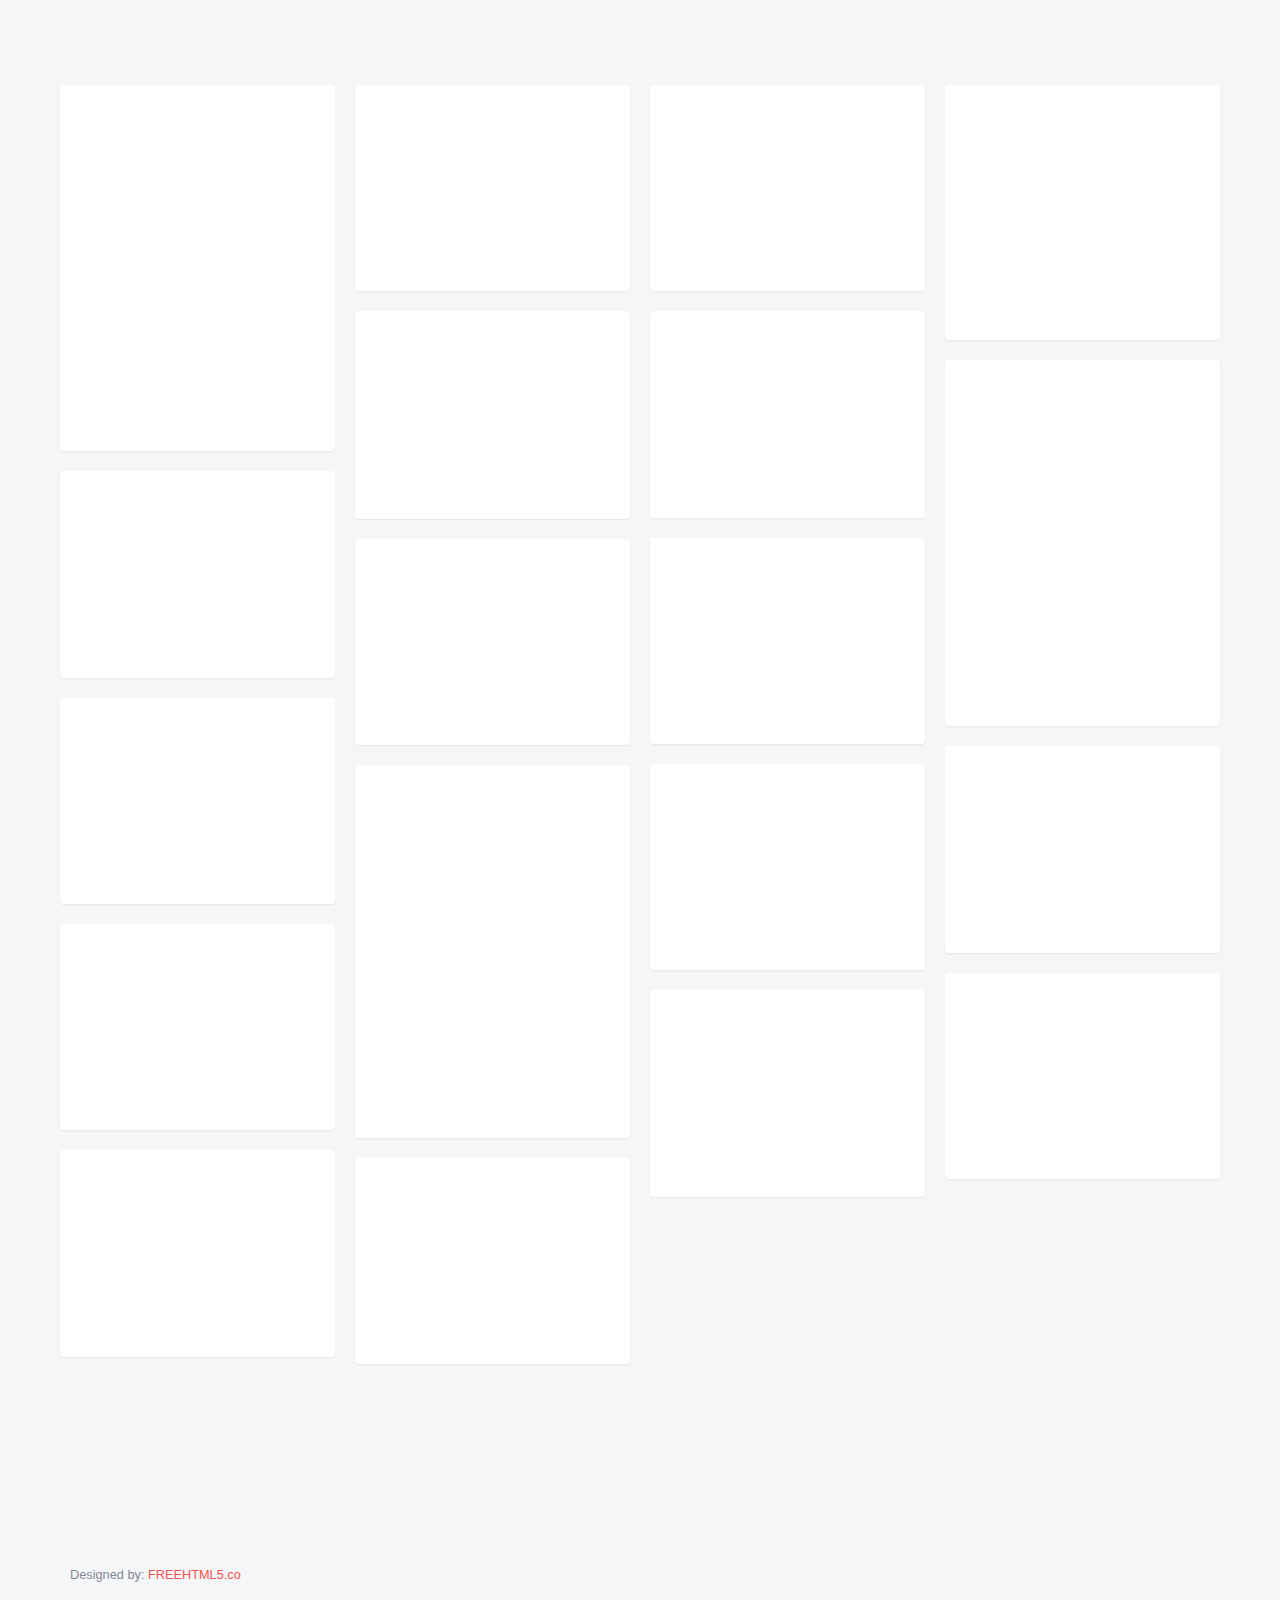
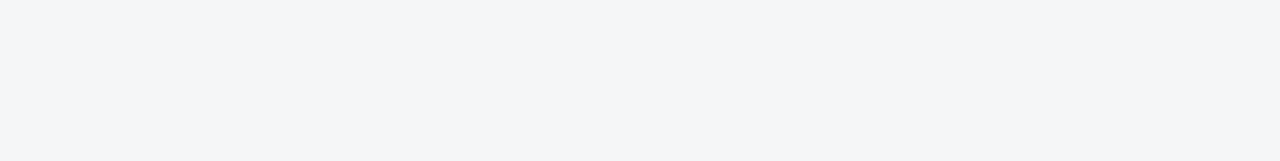
==== gallery/index.html @ dc28a652 "additional gallery" ====
<!doctype html>
<!--[if lt IE 7]>      <html class="no-js lt-ie9 lt-ie8 lt-ie7" lang="pl"> <![endif]-->
<!--[if IE 7]>         <html class="no-js lt-ie9 lt-ie8" lang="pl"> <![endif]-->
<!--[if IE 8]>         <html class="no-js lt-ie9" lang="pl"> <![endif]-->
<!--[if gt IE 8]><!--> <html class="no-js" lang="pl"> <!--<![endif]-->
<head>

    <meta charset="utf-8">
    <meta http-equiv="X-UA-Compatible" content="IE=edge,chrome=1">
    <title>Domki Dosbajka</title>
    <meta name="description" content="Szukasz spokojnego, pięknego miejsca na wypoczynek w Beskidzie Niskim? Zapraszamy do Małastowa. Oferyjemy wiele aktrakcji: sauna, basen, ruska bania. Niedaleko dwa wyciągi narciarskie i wiele wiecej... Sprawdz nas.">
    <meta name="keywords" content="domki, wynajem, beskid niski, dosbajka, pokoje do wynajęcia, basen, sauna, ruska bania, Małastów ">
    <meta name="viewport" content="width=device-width, initial-scale=1">



    <!-- Facebook and Twitter integration -->
    <meta property="og:title" content=""/>
    <meta property="og:image" content=""/>
    <meta property="og:url" content=""/>
    <meta property="og:site_name" content=""/>
    <meta property="og:description" content=""/>
    <meta name="twitter:title" content="" />
    <meta name="twitter:image" content="" />
    <meta name="twitter:url" content="" />
    <meta name="twitter:card" content="" />

    <!-- Place favicon.ico and apple-touch-icon.png in the root directory -->
    <link rel="shortcut icon" type="image/x-icon" href="images/ico.jpg" />


    <!-- Animate.css -->
    <link rel="stylesheet" href="css/animate.css">
    <!-- Icomoon Icon Fonts-->
    <link rel="stylesheet" href="css/icomoon.css">
    <!-- Magnific Popup -->
    <link rel="stylesheet" href="css/magnific-popup.css">
    <!-- Salvattore -->
    <link rel="stylesheet" href="css/salvattore.css">
    <!-- Theme Style -->
    <link rel="stylesheet" href="css/style.css">
    <!-- Modernizr JS -->
    <script src="js/modernizr-2.6.2.min.js"></script>
    <!-- FOR IE9 below -->
    <!--[if lt IE 9]>
    <script src="js/respond.min.js"></script>
    <![endif]-->

</head>
<body>

<div id="fh5co-offcanvass">


</div>

<!-- END .header -->


<div id="fh5co-main">
    <div class="container">

        <div class="row">

            <div id="fh5co-board" data-columns>

                <div class="item">
                    <div class="animate-box">
                        <a href="images/img_1.jpg" class="image-popup fh5co-board-img" ><img src="images/img_1.jpg" alt="Domki Dosbajka"></a>
                    </div>
                </div>


                <div class="item">
                    <div class="animate-box">
                        <a href="images/img_4.jpg" class="image-popup fh5co-board-img"><img src="images/img_4.jpg" alt="Domki Dosbajka"></a>
                    </div>
                </div>
                <div class="item">
                    <div class="animate-box">
                        <a href="images/img_5.jpg" class="image-popup fh5co-board-img"><img src="images/img_5.jpg" alt="Domki Dosbajka"></a>
                    </div>
                </div>
                <div class="item">
                    <div class="animate-box">
                        <a href="images/img_6.jpg" class="image-popup fh5co-board-img"><img src="images/img_6.jpg" alt="Domki Dosbajka"></a>
                    </div>
                </div>
                <div class="item">
                    <div class="animate-box">
                        <a href="images/img_7.jpg" class="image-popup fh5co-board-img"><img src="images/img_7.jpg" alt="Domki Dosbajka"></a>
                    </div>
                </div>
                <div class="item">
                    <div class="animate-box">
                        <a href="images/img_8.jpg" class="image-popup fh5co-board-img"><img src="images/img_8.jpg" alt="Domki Dosbajka"></a>
                    </div>
                </div>
                <div class="item">
                    <div class="animate-box">
                        <a href="images/img_9.jpg" class="image-popup fh5co-board-img"><img src="images/img_9.jpg" alt="Domki Dosbajka"></a>
                    </div>
                </div>
                <div class="item">
                    <div class="animate-box">
                        <a href="images/img_2.jpg" class="image-popup fh5co-board-img"><img src="images/img_2.jpg" alt="Domki Dosbajka"></a>
                    </div>
                </div>
                <div class="item">
                    <div class="animate-box">
                        <a href="images/img_10.jpg" class="image-popup fh5co-board-img"><img src="images/img_10.jpg" alt="Domki Dosbajka"></a>
                    </div>
                </div>
                <div class="item">
                    <div class="animate-box">
                        <a href="images/img_11.jpg" class="image-popup fh5co-board-img"><img src="images/img_11.jpg" alt="Domki Dosbajka"></a>
                    </div>
                </div>
                <div class="item">
                    <div class="animate-box">
                        <a href="images/img_12.jpg" class="image-popup fh5co-board-img"><img src="images/img_12.jpg" alt="Domki Dosbajka"></a>
                    </div>
                </div>
                <div class="item">
                    <div class="animate-box">
                        <a href="images/img_13.jpg" class="image-popup fh5co-board-img"><img src="images/img_13.jpg" alt="Domki Dosbajka"></a>
                    </div>
                </div>
                <div class="item">
                    <div class="animate-box">
                        <a href="images/img_14.jpg" class="image-popup fh5co-board-img"><img src="images/img_14.jpg" alt="Domki Dosbajka"></a>
                    </div>
                </div>
                <div class="item">
                    <div class="animate-box">
                        <a href="images/img_3.jpg" class="image-popup fh5co-board-img"><img src="images/img_3.jpg" alt="Domki Dosbajka"></a>
                    </div>
                </div>
                <div class="item">
                    <div class="animate-box">
                        <a href="images/img_15.jpg" class="image-popup fh5co-board-img"><img src="images/img_15.jpg" alt="Domki Dosbajka"></a>
                    </div>
                </div>
                <div class="item">
                    <div class="animate-box">
                        <a href="images/img_16.jpg" class="image-popup fh5co-board-img"><img src="images/img_16.jpg" alt="Domki Dosbajka"></a>
                    </div>
                </div>
                <div class="item">
                    <div class="animate-box">
                        <a href="images/img_18.jpg" class="image-popup fh5co-board-img"><img src="images/img_18.jpg" alt="Domki Dosbajka"></a>
                    </div>
                </div>
                <div class="item">
                    <div class="animate-box">
                        <a href="images/img_17.jpg" class="image-popup fh5co-board-img"><img src="images/img_17.jpg" alt="Domki Dosbajka"></a>
                    </div>
                </div>
                <div class="item">
                    <div class="animate-box">
                        <a href="images/img_19.jpg" class="image-popup fh5co-board-img"><img src="images/img_19.jpg" alt="Domki Dosbajka"></a>
                    </div>
                </div>
            </div>
        </div>
    </div>
</div>

<footer id="fh5co-footer">

    <div class="container">
        <div class="row row-padded">
            <div class="col-md-12 ">

                <p><small> <br>Designed by: <a href="http://freehtml5.co/" target="_blank">FREEHTML5.co</a> </small></p>
            </div>
        </div>
    </div>
</footer>


<!-- jQuery -->
<script src="js/jquery.min.js"></script>
<!-- jQuery Easing -->
<script src="js/jquery.easing.1.3.js"></script>
<!-- Bootstrap -->
<script src="js/bootstrap.min.js"></script>
<!-- Waypoints -->
<script src="js/jquery.waypoints.min.js"></script>
<!-- Magnific Popup -->
<script src="js/jquery.magnific-popup.min.js"></script>
<!-- Salvattore -->
<script src="js/salvattore.min.js"></script>
<!-- Main JS -->
<script src="js/main.js"></script>




</body>
</html>
---- gallery/css/icomoon.css ----
@font-face {
	font-family: 'icomoon';
	src:url('../fonts/icomoon/icomoon.eot?srf3rx');
	src:url('../fonts/icomoon/icomoon.eot?srf3rx#iefix') format('embedded-opentype'),
		url('../fonts/icomoon/icomoon.ttf?srf3rx') format('truetype'),
		url('../fonts/icomoon/icomoon.woff?srf3rx') format('woff'),
		url('../fonts/icomoon/icomoon.svg?srf3rx#icomoon') format('svg');
	font-weight: normal;
	font-style: normal;
}

[class^="icon-"], [class*=" icon-"] {
	font-family: 'icomoon';
	speak: none;
	font-style: normal;
	font-weight: normal;
	font-variant: normal;
	text-transform: none;
	line-height: 1;

	/* Better Font Rendering =========== */
	-webkit-font-smoothing: antialiased;
	-moz-osx-font-smoothing: grayscale;
}

.icon-add-to-list:before {
	content: "\e600";
}
.icon-classic-computer:before {
	content: "\e601";
}
.icon-controller-fast-backward:before {
	content: "\e602";
}
.icon-creative-commons-attribution:before {
	content: "\e603";
}
.icon-creative-commons-noderivs:before {
	content: "\e604";
}
.icon-creative-commons-noncommercial-eu:before {
	content: "\e605";
}
.icon-creative-commons-noncommercial-us:before {
	content: "\e606";
}
.icon-creative-commons-public-domain:before {
	content: "\e607";
}
.icon-creative-commons-remix:before {
	content: "\e608";
}
.icon-creative-commons-share:before {
	content: "\e609";
}
.icon-creative-commons-sharealike:before {
	content: "\e60a";
}
.icon-creative-commons:before {
	content: "\e60b";
}
.icon-document-landscape:before {
	content: "\e60c";
}
.icon-remove-user:before {
	content: "\e60d";
}
.icon-warning:before {
	content: "\e60e";
}
.icon-arrow-bold-down:before {
	content: "\e60f";
}
.icon-arrow-bold-left:before {
	content: "\e610";
}
.icon-arrow-bold-right:before {
	content: "\e611";
}
.icon-arrow-bold-up:before {
	content: "\e612";
}
.icon-arrow-down:before {
	content: "\e613";
}
.icon-arrow-left:before {
	content: "\e614";
}
.icon-arrow-long-down:before {
	content: "\e615";
}
.icon-arrow-long-left:before {
	content: "\e616";
}
.icon-arrow-long-right:before {
	content: "\e617";
}
.icon-arrow-long-up:before {
	content: "\e618";
}
.icon-arrow-right:before {
	content: "\e619";
}
.icon-arrow-up:before {
	content: "\e61a";
}
.icon-arrow-with-circle-down:before {
	content: "\e61b";
}
.icon-arrow-with-circle-left:before {
	content: "\e61c";
}
.icon-arrow-with-circle-right:before {
	content: "\e61d";
}
.icon-arrow-with-circle-up:before {
	content: "\e61e";
}
.icon-bookmark:before {
	content: "\e61f";
}
.icon-bookmarks:before {
	content: "\e620";
}
.icon-chevron-down:before {
	content: "\e621";
}
.icon-chevron-left:before {
	content: "\e622";
}
.icon-chevron-right:before {
	content: "\e623";
}
.icon-chevron-small-down:before {
	content: "\e624";
}
.icon-chevron-small-left:before {
	content: "\e625";
}
.icon-chevron-small-right:before {
	content: "\e626";
}
.icon-chevron-small-up:before {
	content: "\e627";
}
.icon-chevron-thin-down:before {
	content: "\e628";
}
.icon-chevron-thin-left:before {
	content: "\e629";
}
.icon-chevron-thin-right:before {
	content: "\e62a";
}
.icon-chevron-thin-up:before {
	content: "\e62b";
}
.icon-chevron-up:before {
	content: "\e62c";
}
.icon-chevron-with-circle-down:before {
	content: "\e62d";
}
.icon-chevron-with-circle-left:before {
	content: "\e62e";
}
.icon-chevron-with-circle-right:before {
	content: "\e62f";
}
.icon-chevron-with-circle-up:before {
	content: "\e630";
}
.icon-cloud:before {
	content: "\e631";
}
.icon-controller-fast-forward:before {
	content: "\e632";
}
.icon-controller-jump-to-start:before {
	content: "\e633";
}
.icon-controller-next:before {
	content: "\e634";
}
.icon-controller-paus:before {
	content: "\e635";
}
.icon-controller-play:before {
	content: "\e636";
}
.icon-controller-record:before {
	content: "\e637";
}
.icon-controller-stop:before {
	content: "\e638";
}
.icon-controller-volume:before {
	content: "\e639";
}
.icon-dot-single:before {
	content: "\e63a";
}
.icon-dots-three-horizontal:before {
	content: "\e63b";
}
.icon-dots-three-vertical:before {
	content: "\e63c";
}
.icon-dots-two-horizontal:before {
	content: "\e63d";
}
.icon-dots-two-vertical:before {
	content: "\e63e";
}
.icon-download:before {
	content: "\e63f";
}
.icon-emoji-flirt:before {
	content: "\e640";
}
.icon-flow-branch:before {
	content: "\e641";
}
.icon-flow-cascade:before {
	content: "\e642";
}
.icon-flow-line:before {
	content: "\e643";
}
.icon-flow-parallel:before {
	content: "\e644";
}
.icon-flow-tree:before {
	content: "\e645";
}
.icon-install:before {
	content: "\e646";
}
.icon-layers:before {
	content: "\e647";
}
.icon-open-book:before {
	content: "\e648";
}
.icon-resize-100:before {
	content: "\e649";
}
.icon-resize-full-screen:before {
	content: "\e64a";
}
.icon-save:before {
	content: "\e64b";
}
.icon-select-arrows:before {
	content: "\e64c";
}
.icon-sound-mute:before {
	content: "\e64d";
}
.icon-sound:before {
	content: "\e64e";
}
.icon-trash:before {
	content: "\e64f";
}
.icon-triangle-down:before {
	content: "\e650";
}
.icon-triangle-left:before {
	content: "\e651";
}
.icon-triangle-right:before {
	content: "\e652";
}
.icon-triangle-up:before {
	content: "\e653";
}
.icon-uninstall:before {
	content: "\e654";
}
.icon-upload-to-cloud:before {
	content: "\e655";
}
.icon-upload:before {
	content: "\e656";
}
.icon-add-user:before {
	content: "\e657";
}
.icon-address:before {
	content: "\e658";
}
.icon-adjust:before {
	content: "\e659";
}
.icon-air:before {
	content: "\e65a";
}
.icon-aircraft-landing:before {
	content: "\e65b";
}
.icon-aircraft-take-off:before {
	content: "\e65c";
}
.icon-aircraft:before {
	content: "\e65d";
}
.icon-align-bottom:before {
	content: "\e65e";
}
.icon-align-horizontal-middle:before {
	content: "\e65f";
}
.icon-align-left:before {
	content: "\e660";
}
.icon-align-right:before {
	content: "\e661";
}
.icon-align-top:before {
	content: "\e662";
}
.icon-align-vertical-middle:before {
	content: "\e663";
}
.icon-archive:before {
	content: "\e664";
}
.icon-area-graph:before {
	content: "\e665";
}
.icon-attachment:before {
	content: "\e666";
}
.icon-awareness-ribbon:before {
	content: "\e667";
}
.icon-back-in-time:before {
	content: "\e668";
}
.icon-back:before {
	content: "\e669";
}
.icon-bar-graph:before {
	content: "\e66a";
}
.icon-battery:before {
	content: "\e66b";
}
.icon-beamed-note:before {
	content: "\e66c";
}
.icon-bell:before {
	content: "\e66d";
}
.icon-blackboard:before {
	content: "\e66e";
}
.icon-block:before {
	content: "\e66f";
}
.icon-book:before {
	content: "\e670";
}
.icon-bowl:before {
	content: "\e671";
}
.icon-box:before {
	content: "\e672";
}
.icon-briefcase:before {
	content: "\e673";
}
.icon-browser:before {
	content: "\e674";
}
.icon-brush:before {
	content: "\e675";
}
.icon-bucket:before {
	content: "\e676";
}
.icon-cake:before {
	content: "\e677";
}
.icon-calculator:before {
	content: "\e678";
}
.icon-calendar:before {
	content: "\e679";
}
.icon-camera:before {
	content: "\e67a";
}
.icon-ccw:before {
	content: "\e67b";
}
.icon-chat:before {
	content: "\e67c";
}
.icon-check:before {
	content: "\e67d";
}
.icon-circle-with-cross:before {
	content: "\e67e";
}
.icon-circle-with-minus:before {
	content: "\e67f";
}
.icon-circle-with-plus:before {
	content: "\e680";
}
.icon-circle:before {
	content: "\e681";
}
.icon-circular-graph:before {
	content: "\e682";
}
.icon-clapperboard:before {
	content: "\e683";
}
.icon-clipboard:before {
	content: "\e684";
}
.icon-clock:before {
	content: "\e685";
}
.icon-code:before {
	content: "\e686";
}
.icon-cog:before {
	content: "\e687";
}
.icon-colours:before {
	content: "\e688";
}
.icon-compass:before {
	content: "\e689";
}
.icon-copy:before {
	content: "\e68a";
}
.icon-credit-card:before {
	content: "\e68b";
}
.icon-credit:before {
	content: "\e68c";
}
.icon-cross:before {
	content: "\e68d";
}
.icon-cup:before {
	content: "\e68e";
}
.icon-cw:before {
	content: "\e68f";
}
.icon-cycle:before {
	content: "\e690";
}
.icon-database:before {
	content: "\e691";
}
.icon-dial-pad:before {
	content: "\e692";
}
.icon-direction:before {
	content: "\e693";
}
.icon-document:before {
	content: "\e694";
}
.icon-documents:before {
	content: "\e695";
}
.icon-drink:before {
	content: "\e696";
}
.icon-drive:before {
	content: "\e697";
}
.icon-drop:before {
	content: "\e698";
}
.icon-edit:before {
	content: "\e699";
}
.icon-email:before {
	content: "\e69a";
}
.icon-emoji-happy:before {
	content: "\e69b";
}
.icon-emoji-neutral:before {
	content: "\e69c";
}
.icon-emoji-sad:before {
	content: "\e69d";
}
.icon-erase:before {
	content: "\e69e";
}
.icon-eraser:before {
	content: "\e69f";
}
.icon-export:before {
	content: "\e6a0";
}
.icon-eye:before {
	content: "\e6a1";
}
.icon-feather:before {
	content: "\e6a2";
}
.icon-flag:before {
	content: "\e6a3";
}
.icon-flash:before {
	content: "\e6a4";
}
.icon-flashlight:before {
	content: "\e6a5";
}
.icon-flat-brush:before {
	content: "\e6a6";
}
.icon-folder-images:before {
	content: "\e6a7";
}
.icon-folder-music:before {
	content: "\e6a8";
}
.icon-folder-video:before {
	content: "\e6a9";
}
.icon-folder:before {
	content: "\e6aa";
}
.icon-forward:before {
	content: "\e6ab";
}
.icon-funnel:before {
	content: "\e6ac";
}
.icon-game-controller:before {
	content: "\e6ad";
}
.icon-gauge:before {
	content: "\e6ae";
}
.icon-globe:before {
	content: "\e6af";
}
.icon-graduation-cap:before {
	content: "\e6b0";
}
.icon-grid:before {
	content: "\e6b1";
}
.icon-hair-cross:before {
	content: "\e6b2";
}
.icon-hand:before {
	content: "\e6b3";
}
.icon-heart-outlined:before {
	content: "\e6b4";
}
.icon-heart:before {
	content: "\e6b5";
}
.icon-help-with-circle:before {
	content: "\e6b6";
}
.icon-help:before {
	content: "\e6b7";
}
.icon-home:before {
	content: "\e6b8";
}
.icon-hour-glass:before {
	content: "\e6b9";
}
.icon-image-inverted:before {
	content: "\e6ba";
}
.icon-image:before {
	content: "\e6bb";
}
.icon-images:before {
	content: "\e6bc";
}
.icon-inbox:before {
	content: "\e6bd";
}
.icon-infinity:before {
	content: "\e6be";
}
.icon-info-with-circle:before {
	content: "\e6bf";
}
.icon-info:before {
	content: "\e6c0";
}
.icon-key:before {
	content: "\e6c1";
}
.icon-keyboard:before {
	content: "\e6c2";
}
.icon-lab-flask:before {
	content: "\e6c3";
}
.icon-landline:before {
	content: "\e6c4";
}
.icon-language:before {
	content: "\e6c5";
}
.icon-laptop:before {
	content: "\e6c6";
}
.icon-leaf:before {
	content: "\e6c7";
}
.icon-level-down:before {
	content: "\e6c8";
}
.icon-level-up:before {
	content: "\e6c9";
}
.icon-lifebuoy:before {
	content: "\e6ca";
}
.icon-light-bulb:before {
	content: "\e6cb";
}
.icon-light-down:before {
	content: "\e6cc";
}
.icon-light-up:before {
	content: "\e6cd";
}
.icon-line-graph:before {
	content: "\e6ce";
}
.icon-link:before {
	content: "\e6cf";
}
.icon-list:before {
	content: "\e6d0";
}
.icon-location-pin:before {
	content: "\e6d1";
}
.icon-location:before {
	content: "\e6d2";
}
.icon-lock-open:before {
	content: "\e6d3";
}
.icon-lock:before {
	content: "\e6d4";
}
.icon-log-out:before {
	content: "\e6d5";
}
.icon-login:before {
	content: "\e6d6";
}
.icon-loop:before {
	content: "\e6d7";
}
.icon-magnet:before {
	content: "\e6d8";
}
.icon-magnifying-glass:before {
	content: "\e6d9";
}
.icon-mail:before {
	content: "\e6da";
}
.icon-man:before {
	content: "\e6db";
}
.icon-map:before {
	content: "\e6dc";
}
.icon-mask:before {
	content: "\e6dd";
}
.icon-medal:before {
	content: "\e6de";
}
.icon-megaphone:before {
	content: "\e6df";
}
.icon-menu:before {
	content: "\e6e0";
}
.icon-message:before {
	content: "\e6e1";
}
.icon-mic:before {
	content: "\e6e2";
}
.icon-minus:before {
	content: "\e6e3";
}
.icon-mobile:before {
	content: "\e6e4";
}
.icon-modern-mic:before {
	content: "\e6e5";
}
.icon-moon:before {
	content: "\e6e6";
}
.icon-mouse:before {
	content: "\e6e7";
}
.icon-music:before {
	content: "\e6e8";
}
.icon-network:before {
	content: "\e6e9";
}
.icon-new-message:before {
	content: "\e6ea";
}
.icon-new:before {
	content: "\e6eb";
}
.icon-news:before {
	content: "\e6ec";
}
.icon-note:before {
	content: "\e6ed";
}
.icon-notification:before {
	content: "\e6ee";
}
.icon-old-mobile:before {
	content: "\e6ef";
}
.icon-old-phone:before {
	content: "\e6f0";
}
.icon-palette:before {
	content: "\e6f1";
}
.icon-paper-plane:before {
	content: "\e6f2";
}
.icon-pencil:before {
	content: "\e6f3";
}
.icon-phone:before {
	content: "\e6f4";
}
.icon-pie-chart:before {
	content: "\e6f5";
}
.icon-pin:before {
	content: "\e6f6";
}
.icon-plus:before {
	content: "\e6f7";
}
.icon-popup:before {
	content: "\e6f8";
}
.icon-power-plug:before {
	content: "\e6f9";
}
.icon-price-ribbon:before {
	content: "\e6fa";
}
.icon-price-tag:before {
	content: "\e6fb";
}
.icon-print:before {
	content: "\e6fc";
}
.icon-progress-empty:before {
	content: "\e6fd";
}
.icon-progress-full:before {
	content: "\e6fe";
}
.icon-progress-one:before {
	content: "\e6ff";
}
.icon-progress-two:before {
	content: "\e700";
}
.icon-publish:before {
	content: "\e701";
}
.icon-quote:before {
	content: "\e702";
}
.icon-radio:before {
	content: "\e703";
}
.icon-reply-all:before {
	content: "\e704";
}
.icon-reply:before {
	content: "\e705";
}
.icon-retweet:before {
	content: "\e706";
}
.icon-rocket:before {
	content: "\e707";
}
.icon-round-brush:before {
	content: "\e708";
}
.icon-rss:before {
	content: "\e709";
}
.icon-ruler:before {
	content: "\e70a";
}
.icon-scissors:before {
	content: "\e70b";
}
.icon-share-alternitive:before {
	content: "\e70c";
}
.icon-share:before {
	content: "\e70d";
}
.icon-shareable:before {
	content: "\e70e";
}
.icon-shield:before {
	content: "\e70f";
}
.icon-shop:before {
	content: "\e710";
}
.icon-shopping-bag:before {
	content: "\e711";
}
.icon-shopping-basket:before {
	content: "\e712";
}
.icon-shopping-cart:before {
	content: "\e713";
}
.icon-shuffle:before {
	content: "\e714";
}
.icon-signal:before {
	content: "\e715";
}
.icon-sound-mix:before {
	content: "\e716";
}
.icon-sports-club:before {
	content: "\e717";
}
.icon-spreadsheet:before {
	content: "\e718";
}
.icon-squared-cross:before {
	content: "\e719";
}
.icon-squared-minus:before {
	content: "\e71a";
}
.icon-squared-plus:before {
	content: "\e71b";
}
.icon-star-outlined:before {
	content: "\e71c";
}
.icon-star:before {
	content: "\e71d";
}
.icon-stopwatch:before {
	content: "\e71e";
}
.icon-suitcase:before {
	content: "\e71f";
}
.icon-swap:before {
	content: "\e720";
}
.icon-sweden:before {
	content: "\e721";
}
.icon-switch:before {
	content: "\e722";
}
.icon-tablet:before {
	content: "\e723";
}
.icon-tag:before {
	content: "\e724";
}
.icon-text-document-inverted:before {
	content: "\e725";
}
.icon-text-document:before {
	content: "\e726";
}
.icon-text:before {
	content: "\e727";
}
.icon-thermometer:before {
	content: "\e728";
}
.icon-thumbs-down:before {
	content: "\e729";
}
.icon-thumbs-up:before {
	content: "\e72a";
}
.icon-thunder-cloud:before {
	content: "\e72b";
}
.icon-ticket:before {
	content: "\e72c";
}
.icon-time-slot:before {
	content: "\e72d";
}
.icon-tools:before {
	content: "\e72e";
}
.icon-traffic-cone:before {
	content: "\e72f";
}
.icon-tree:before {
	content: "\e730";
}
.icon-trophy:before {
	content: "\e731";
}
.icon-tv:before {
	content: "\e732";
}
.icon-typing:before {
	content: "\e733";
}
.icon-unread:before {
	content: "\e734";
}
.icon-untag:before {
	content: "\e735";
}
.icon-user:before {
	content: "\e736";
}
.icon-users:before {
	content: "\e737";
}
.icon-v-card:before {
	content: "\e738";
}
.icon-video:before {
	content: "\e739";
}
.icon-vinyl:before {
	content: "\e73a";
}
.icon-voicemail:before {
	content: "\e73b";
}
.icon-wallet:before {
	content: "\e73c";
}
.icon-water:before {
	content: "\e73d";
}
.icon-px-with-circle:before {
	content: "\e73e";
}
.icon-px:before {
	content: "\e73f";
}
.icon-basecamp:before {
	content: "\e740";
}
.icon-behance:before {
	content: "\e741";
}
.icon-creative-cloud:before {
	content: "\e742";
}
.icon-dropbox:before {
	content: "\e743";
}
.icon-evernote:before {
	content: "\e744";
}
.icon-flattr:before {
	content: "\e745";
}
.icon-foursquare:before {
	content: "\e746";
}
.icon-google-drive:before {
	content: "\e747";
}
.icon-google-hangouts:before {
	content: "\e748";
}
.icon-grooveshark:before {
	content: "\e749";
}
.icon-icloud:before {
	content: "\e74a";
}
.icon-mixi:before {
	content: "\e74b";
}
.icon-onedrive:before {
	content: "\e74c";
}
.icon-paypal:before {
	content: "\e74d";
}
.icon-picasa:before {
	content: "\e74e";
}
.icon-qq:before {
	content: "\e74f";
}
.icon-rdio-with-circle:before {
	content: "\e750";
}
.icon-renren:before {
	content: "\e751";
}
.icon-scribd:before {
	content: "\e752";
}
.icon-sina-weibo:before {
	content: "\e753";
}
.icon-skype-with-circle:before {
	content: "\e754";
}
.icon-skype:before {
	content: "\e755";
}
.icon-slideshare:before {
	content: "\e756";
}
.icon-smashing:before {
	content: "\e757";
}
.icon-soundcloud:before {
	content: "\e758";
}
.icon-spotify-with-circle:before {
	content: "\e759";
}
.icon-spotify:before {
	content: "\e75a";
}
.icon-swarm:before {
	content: "\e75b";
}
.icon-vine-with-circle:before {
	content: "\e75c";
}
.icon-vine:before {
	content: "\e75d";
}
.icon-vk-alternitive:before {
	content: "\e75e";
}
.icon-vk-with-circle:before {
	content: "\e75f";
}
.icon-vk:before {
	content: "\e760";
}
.icon-xing-with-circle:before {
	content: "\e761";
}
.icon-xing:before {
	content: "\e762";
}
.icon-yelp:before {
	content: "\e763";
}
.icon-dribbble-with-circle:before {
	content: "\e764";
}
.icon-dribbble:before {
	content: "\e765";
}
.icon-facebook-with-circle:before {
	content: "\e766";
}
.icon-facebook:before {
	content: "\e767";
}
.icon-flickr-with-circle:before {
	content: "\e768";
}
.icon-flickr:before {
	content: "\e769";
}
.icon-github-with-circle:before {
	content: "\e76a";
}
.icon-github:before {
	content: "\e76b";
}
.icon-google-with-circle:before {
	content: "\e76c";
}
.icon-google:before {
	content: "\e76d";
}
.icon-instagram-with-circle:before {
	content: "\e76e";
}
.icon-instagram:before {
	content: "\e76f";
}
.icon-lastfm-with-circle:before {
	content: "\e770";
}
.icon-lastfm:before {
	content: "\e771";
}
.icon-linkedin-with-circle:before {
	content: "\e772";
}
.icon-linkedin:before {
	content: "\e773";
}
.icon-pinterest-with-circle:before {
	content: "\e774";
}
.icon-pinterest:before {
	content: "\e775";
}
.icon-rdio:before {
	content: "\e776";
}
.icon-stumbleupon-with-circle:before {
	content: "\e777";
}
.icon-stumbleupon:before {
	content: "\e778";
}
.icon-tumblr-with-circle:before {
	content: "\e779";
}
.icon-tumblr:before {
	content: "\e77a";
}
.icon-twitter-with-circle:before {
	content: "\e77b";
}
.icon-twitter:before {
	content: "\e77c";
}
.icon-vimeo-with-circle:before {
	content: "\e77d";
}
.icon-vimeo:before {
	content: "\e77e";
}
.icon-youtube-with-circle:before {
	content: "\e77f";
}
.icon-youtube:before {
	content: "\e780";
}
.icon-eye2:before {
	content: "\e000";
}
.icon-paper-clip:before {
	content: "\e001";
}
.icon-mail2:before {
	content: "\e002";
}
.icon-toggle:before {
	content: "\e003";
}
.icon-layout:before {
	content: "\e004";
}
.icon-link2:before {
	content: "\e005";
}
.icon-bell2:before {
	content: "\e006";
}
.icon-lock2:before {
	content: "\e007";
}
.icon-unlock:before {
	content: "\e008";
}
.icon-ribbon:before {
	content: "\e009";
}
.icon-image2:before {
	content: "\e010";
}
.icon-signal2:before {
	content: "\e011";
}
.icon-target:before {
	content: "\e012";
}
.icon-clipboard2:before {
	content: "\e013";
}
.icon-clock2:before {
	content: "\e014";
}
.icon-watch:before {
	content: "\e015";
}
.icon-air-play:before {
	content: "\e016";
}
.icon-camera2:before {
	content: "\e017";
}
.icon-video2:before {
	content: "\e018";
}
.icon-disc:before {
	content: "\e019";
}
.icon-printer:before {
	content: "\e020";
}
.icon-monitor:before {
	content: "\e021";
}
.icon-server:before {
	content: "\e022";
}
.icon-cog2:before {
	content: "\e023";
}
.icon-heart2:before {
	content: "\e024";
}
.icon-paragraph:before {
	content: "\e025";
}
.icon-align-justify:before {
	content: "\e026";
}
.icon-align-left2:before {
	content: "\e027";
}
.icon-align-center:before {
	content: "\e028";
}
.icon-align-right2:before {
	content: "\e029";
}
.icon-book2:before {
	content: "\e030";
}
.icon-layers2:before {
	content: "\e031";
}
.icon-stack:before {
	content: "\e032";
}
.icon-stack-2:before {
	content: "\e033";
}
.icon-paper:before {
	content: "\e034";
}
.icon-paper-stack:before {
	content: "\e035";
}
.icon-search:before {
	content: "\e036";
}
.icon-zoom-in:before {
	content: "\e037";
}
.icon-zoom-out:before {
	content: "\e038";
}
.icon-reply2:before {
	content: "\e039";
}
.icon-circle-plus:before {
	content: "\e040";
}
.icon-circle-minus:before {
	content: "\e041";
}
.icon-circle-check:before {
	content: "\e042";
}
.icon-circle-cross:before {
	content: "\e043";
}
.icon-square-plus:before {
	content: "\e044";
}
.icon-square-minus:before {
	content: "\e045";
}
.icon-square-check:before {
	content: "\e046";
}
.icon-square-cross:before {
	content: "\e047";
}
.icon-microphone:before {
	content: "\e048";
}
.icon-record:before {
	content: "\e049";
}
.icon-skip-back:before {
	content: "\e050";
}
.icon-rewind:before {
	content: "\e051";
}
.icon-play:before {
	content: "\e052";
}
.icon-pause:before {
	content: "\e053";
}
.icon-stop:before {
	content: "\e054";
}
.icon-fast-forward:before {
	content: "\e055";
}
.icon-skip-forward:before {
	content: "\e056";
}
.icon-shuffle2:before {
	content: "\e057";
}
.icon-repeat:before {
	content: "\e058";
}
.icon-folder2:before {
	content: "\e059";
}
.icon-umbrella:before {
	content: "\e060";
}
.icon-moon2:before {
	content: "\e061";
}
.icon-thermometer2:before {
	content: "\e062";
}
.icon-drop2:before {
	content: "\e063";
}
.icon-sun:before {
	content: "\e064";
}
.icon-cloud2:before {
	content: "\e065";
}
.icon-cloud-upload:before {
	content: "\e066";
}
.icon-cloud-download:before {
	content: "\e067";
}
.icon-upload2:before {
	content: "\e068";
}
.icon-download2:before {
	content: "\e069";
}
.icon-location2:before {
	content: "\e070";
}
.icon-location-2:before {
	content: "\e071";
}
.icon-map2:before {
	content: "\e072";
}
.icon-battery2:before {
	content: "\e073";
}
.icon-head:before {
	content: "\e074";
}
.icon-briefcase2:before {
	content: "\e075";
}
.icon-speech-bubble:before {
	content: "\e076";
}
.icon-anchor:before {
	content: "\e077";
}
.icon-globe2:before {
	content: "\e078";
}
.icon-box2:before {
	content: "\e079";
}
.icon-reload:before {
	content: "\e080";
}
.icon-share2:before {
	content: "\e081";
}
.icon-marquee:before {
	content: "\e082";
}
.icon-marquee-plus:before {
	content: "\e083";
}
.icon-marquee-minus:before {
	content: "\e084";
}
.icon-tag2:before {
	content: "\e085";
}
.icon-power:before {
	content: "\e086";
}
.icon-command:before {
	content: "\e087";
}
.icon-alt:before {
	content: "\e088";
}
.icon-esc:before {
	content: "\e089";
}
.icon-bar-graph2:before {
	content: "\e090";
}
.icon-bar-graph-2:before {
	content: "\e091";
}
.icon-pie-graph:before {
	content: "\e092";
}
.icon-star2:before {
	content: "\e093";
}
.icon-arrow-left2:before {
	content: "\e094";
}
.icon-arrow-right2:before {
	content: "\e095";
}
.icon-arrow-up2:before {
	content: "\e096";
}
.icon-arrow-down2:before {
	content: "\e097";
}
.icon-volume:before {
	content: "\e098";
}
.icon-mute:before {
	content: "\e099";
}
.icon-content-right:before {
	content: "\e100";
}
.icon-content-left:before {
	content: "\e101";
}
.icon-grid2:before {
	content: "\e102";
}
.icon-grid-2:before {
	content: "\e103";
}
.icon-columns:before {
	content: "\e104";
}
.icon-loader:before {
	content: "\e105";
}
.icon-bag:before {
	content: "\e106";
}
.icon-ban:before {
	content: "\e107";
}
.icon-flag2:before {
	content: "\e108";
}
.icon-trash2:before {
	content: "\e109";
}
.icon-expand:before {
	content: "\e110";
}
.icon-contract:before {
	content: "\e111";
}
.icon-maximize:before {
	content: "\e112";
}
.icon-minimize:before {
	content: "\e113";
}
.icon-plus2:before {
	content: "\e114";
}
.icon-minus2:before {
	content: "\e115";
}
.icon-check2:before {
	content: "\e116";
}
.icon-cross2:before {
	content: "\e117";
}
.icon-move:before {
	content: "\e118";
}
.icon-delete:before {
	content: "\e119";
}
.icon-menu2:before {
	content: "\e120";
}
.icon-archive2:before {
	content: "\e121";
}
.icon-inbox2:before {
	content: "\e122";
}
.icon-outbox:before {
	content: "\e123";
}
.icon-file:before {
	content: "\e124";
}
.icon-file-add:before {
	content: "\e125";
}
.icon-file-subtract:before {
	content: "\e126";
}
.icon-help2:before {
	content: "\e127";
}
.icon-open:before {
	content: "\e128";
}
.icon-ellipsis:before {
	content: "\e129";
}
---- gallery/css/salvattore.css ----
/*
   Spezific styling for salvattore
   Feel free to edit it as you like
   More info at http://salvattore.com
 */

/* Base styles */
.column {
    float: left;
}
@media screen and (max-width: 480px) {
    .column {
        float: none;
        position: relative;
        clear: both;
    }
}
.size-1of4 {
    width: 25%;
}
.size-1of3 {
    width: 33.333%;
}
.size-1of2 {
    width: 50%;
}


#fh5co-board[data-columns]::before {
    content: '4 .column.size-1of4';
}

/* Configurate salvattore with media queries */
@media screen and (max-width: 450px) {
    #fh5co-board[data-columns]::before {
        content: '1 .column';
    }
}

@media screen and (min-width: 451px) and (max-width: 700px) {
    #fh5co-board[data-columns]::before {
        content: '2 .column.size-1of2';
    }
}

@media screen and (min-width: 701px) and (max-width: 850px) {
    #fh5co-board[data-columns]::before {
        content: '3 .column.size-1of3';
    }
}

@media screen and (min-width: 851px) {
    #fh5co-board[data-columns]::before {
        content: '4 .column.size-1of4';
    }
}
---- gallery/css/style.css ----
@charset "UTF-8";
@font-face {
  font-family: 'icomoon';
  src: url("../fonts/icomoon/icomoon.eot?srf3rx");
  src: url("../fonts/icomoon/icomoon.eot?srf3rx#iefix") format("embedded-opentype"), url("../fonts/icomoon/icomoon.ttf?srf3rx") format("truetype"), url("../fonts/icomoon/icomoon.woff?srf3rx") format("woff"), url("../fonts/icomoon/icomoon.svg?srf3rx#icomoon") format("svg");
  font-weight: normal;
  font-style: normal;
}
/*!
 * Bootstrap v3.3.5 (http://getbootstrap.com)
 * Copyright 2011-2015 Twitter, Inc.
 * Licensed under MIT (https://github.com/twbs/bootstrap/blob/master/LICENSE)
 */
/*! normalize.css v3.0.3 | MIT License | github.com/necolas/normalize.css */
html {
  font-family: sans-serif;
  -ms-text-size-adjust: 100%;
  -webkit-text-size-adjust: 100%;
}

body {
  margin: 0;
}

article,
aside,
details,
figcaption,
figure,
footer,
header,
hgroup,
main,
menu,
nav,
section,
summary {
  display: block;
}

audio,
canvas,
progress,
video {
  display: inline-block;
  vertical-align: baseline;
}

audio:not([controls]) {
  display: none;
  height: 0;
}

[hidden],
template {
  display: none;
}

a {
  background-color: transparent;
}

a:active,
a:hover {
  outline: 0;
}

abbr[title] {
  border-bottom: 1px dotted;
}

b,
strong {
  font-weight: bold;
}

dfn {
  font-style: italic;
}

h1 {
  font-size: 2em;
  margin: 0.67em 0;
}

mark {
  background: #ff0;
  color: #000;
}

small {
  font-size: 80%;
}

sub,
sup {
  font-size: 75%;
  line-height: 0;
  position: relative;
  vertical-align: baseline;
}

sup {
  top: -0.5em;
}

sub {
  bottom: -0.25em;
}

img {
  border: 0;
}

svg:not(:root) {
  overflow: hidden;
}

figure {
  margin: 1em 40px;
}

hr {
  box-sizing: content-box;
  height: 0;
}

pre {
  overflow: auto;
}

code,
kbd,
pre,
samp {
  font-family: monospace, monospace;
  font-size: 1em;
}

button,
input,
optgroup,
select,
textarea {
  color: inherit;
  font: inherit;
  margin: 0;
}

button {
  overflow: visible;
}

button,
select {
  text-transform: none;
}

button,
html input[type="button"],
input[type="reset"],
input[type="submit"] {
  -webkit-appearance: button;
  cursor: pointer;
}

button[disabled],
html input[disabled] {
  cursor: default;
}

button::-moz-focus-inner,
input::-moz-focus-inner {
  border: 0;
  padding: 0;
}

input {
  line-height: normal;
}

input[type="checkbox"],
input[type="radio"] {
  box-sizing: border-box;
  padding: 0;
}

input[type="number"]::-webkit-inner-spin-button,
input[type="number"]::-webkit-outer-spin-button {
  height: auto;
}

input[type="search"] {
  -webkit-appearance: textfield;
  box-sizing: content-box;
}

input[type="search"]::-webkit-search-cancel-button,
input[type="search"]::-webkit-search-decoration {
  -webkit-appearance: none;
}

fieldset {
  border: 1px solid #c0c0c0;
  margin: 0 2px;
  padding: 0.35em 0.625em 0.75em;
}

legend {
  border: 0;
  padding: 0;
}

textarea {
  overflow: auto;
}

optgroup {
  font-weight: bold;
}

table {
  border-collapse: collapse;
  border-spacing: 0;
}

td,
th {
  padding: 0;
}

/*! Source: https://github.com/h5bp/html5-boilerplate/blob/master/src/css/main.css */
@media print {
  *,
  *:before,
  *:after {
    background: transparent !important;
    color: #000 !important;
    box-shadow: none !important;
    text-shadow: none !important;
  }

  a,
  a:visited {
    text-decoration: underline;
  }

  a[href]:after {
    content: " (" attr(href) ")";
  }

  abbr[title]:after {
    content: " (" attr(title) ")";
  }

  a[href^="#"]:after,
  a[href^="javascript:"]:after {
    content: "";
  }

  pre,
  blockquote {
    border: 1px solid #999;
    page-break-inside: avoid;
  }

  thead {
    display: table-header-group;
  }

  tr,
  img {
    page-break-inside: avoid;
  }

  img {
    max-width: 100% !important;
  }

  p,
  h2,
  h3 {
    orphans: 3;
    widows: 3;
  }

  h2,
  h3 {
    page-break-after: avoid;
  }

  .navbar {
    display: none;
  }

  .btn > .caret,
  .dropup > .btn > .caret {
    border-top-color: #000 !important;
  }

  .label {
    border: 1px solid #000;
  }

  .table {
    border-collapse: collapse !important;
  }
  .table td,
  .table th {
    background-color: #fff !important;
  }

  .table-bordered th,
  .table-bordered td {
    border: 1px solid #ddd !important;
  }
}
@font-face {
  font-family: 'Glyphicons Halflings';
  src: url("../fonts/bootstrap/glyphicons-halflings-regular.eot");
  src: url("../fonts/bootstrap/glyphicons-halflings-regular.eot?#iefix") format("embedded-opentype"), url("../fonts/bootstrap/glyphicons-halflings-regular.woff2") format("woff2"), url("../fonts/bootstrap/glyphicons-halflings-regular.woff") format("woff"), url("../fonts/bootstrap/glyphicons-halflings-regular.ttf") format("truetype"), url("../fonts/bootstrap/glyphicons-halflings-regular.svg#glyphicons_halflingsregular") format("svg");
}
.glyphicon {
  position: relative;
  top: 1px;
  display: inline-block;
  font-family: 'Glyphicons Halflings';
  font-style: normal;
  font-weight: normal;
  line-height: 1;
  -webkit-font-smoothing: antialiased;
  -moz-osx-font-smoothing: grayscale;
}

.glyphicon-asterisk:before {
  content: "\2a";
}

.glyphicon-plus:before {
  content: "\2b";
}

.glyphicon-euro:before,
.glyphicon-eur:before {
  content: "\20ac";
}

.glyphicon-minus:before {
  content: "\2212";
}

.glyphicon-cloud:before {
  content: "\2601";
}

.glyphicon-envelope:before {
  content: "\2709";
}

.glyphicon-pencil:before {
  content: "\270f";
}

.glyphicon-glass:before {
  content: "\e001";
}

.glyphicon-music:before {
  content: "\e002";
}

.glyphicon-search:before {
  content: "\e003";
}

.glyphicon-heart:before {
  content: "\e005";
}

.glyphicon-star:before {
  content: "\e006";
}

.glyphicon-star-empty:before {
  content: "\e007";
}

.glyphicon-user:before {
  content: "\e008";
}

.glyphicon-film:before {
  content: "\e009";
}

.glyphicon-th-large:before {
  content: "\e010";
}

.glyphicon-th:before {
  content: "\e011";
}

.glyphicon-th-list:before {
  content: "\e012";
}

.glyphicon-ok:before {
  content: "\e013";
}

.glyphicon-remove:before {
  content: "\e014";
}

.glyphicon-zoom-in:before {
  content: "\e015";
}

.glyphicon-zoom-out:before {
  content: "\e016";
}

.glyphicon-off:before {
  content: "\e017";
}

.glyphicon-signal:before {
  content: "\e018";
}

.glyphicon-cog:before {
  content: "\e019";
}

.glyphicon-trash:before {
  content: "\e020";
}

.glyphicon-home:before {
  content: "\e021";
}

.glyphicon-file:before {
  content: "\e022";
}

.glyphicon-time:before {
  content: "\e023";
}

.glyphicon-road:before {
  content: "\e024";
}

.glyphicon-download-alt:before {
  content: "\e025";
}

.glyphicon-download:before {
  content: "\e026";
}

.glyphicon-upload:before {
  content: "\e027";
}

.glyphicon-inbox:before {
  content: "\e028";
}

.glyphicon-play-circle:before {
  content: "\e029";
}

.glyphicon-repeat:before {
  content: "\e030";
}

.glyphicon-refresh:before {
  content: "\e031";
}

.glyphicon-list-alt:before {
  content: "\e032";
}

.glyphicon-lock:before {
  content: "\e033";
}

.glyphicon-flag:before {
  content: "\e034";
}

.glyphicon-headphones:before {
  content: "\e035";
}

.glyphicon-volume-off:before {
  content: "\e036";
}

.glyphicon-volume-down:before {
  content: "\e037";
}

.glyphicon-volume-up:before {
  content: "\e038";
}

.glyphicon-qrcode:before {
  content: "\e039";
}

.glyphicon-barcode:before {
  content: "\e040";
}

.glyphicon-tag:before {
  content: "\e041";
}

.glyphicon-tags:before {
  content: "\e042";
}

.glyphicon-book:before {
  content: "\e043";
}

.glyphicon-bookmark:before {
  content: "\e044";
}

.glyphicon-print:before {
  content: "\e045";
}

.glyphicon-camera:before {
  content: "\e046";
}

.glyphicon-font:before {
  content: "\e047";
}

.glyphicon-bold:before {
  content: "\e048";
}

.glyphicon-italic:before {
  content: "\e049";
}

.glyphicon-text-height:before {
  content: "\e050";
}

.glyphicon-text-width:before {
  content: "\e051";
}

.glyphicon-align-left:before {
  content: "\e052";
}

.glyphicon-align-center:before {
  content: "\e053";
}

.glyphicon-align-right:before {
  content: "\e054";
}

.glyphicon-align-justify:before {
  content: "\e055";
}

.glyphicon-list:before {
  content: "\e056";
}

.glyphicon-indent-left:before {
  content: "\e057";
}

.glyphicon-indent-right:before {
  content: "\e058";
}

.glyphicon-facetime-video:before {
  content: "\e059";
}

.glyphicon-picture:before {
  content: "\e060";
}

.glyphicon-map-marker:before {
  content: "\e062";
}

.glyphicon-adjust:before {
  content: "\e063";
}

.glyphicon-tint:before {
  content: "\e064";
}

.glyphicon-edit:before {
  content: "\e065";
}

.glyphicon-share:before {
  content: "\e066";
}

.glyphicon-check:before {
  content: "\e067";
}

.glyphicon-move:before {
  content: "\e068";
}

.glyphicon-step-backward:before {
  content: "\e069";
}

.glyphicon-fast-backward:before {
  content: "\e070";
}

.glyphicon-backward:before {
  content: "\e071";
}

.glyphicon-play:before {
  content: "\e072";
}

.glyphicon-pause:before {
  content: "\e073";
}

.glyphicon-stop:before {
  content: "\e074";
}

.glyphicon-forward:before {
  content: "\e075";
}

.glyphicon-fast-forward:before {
  content: "\e076";
}

.glyphicon-step-forward:before {
  content: "\e077";
}

.glyphicon-eject:before {
  content: "\e078";
}

.glyphicon-chevron-left:before {
  content: "\e079";
}

.glyphicon-chevron-right:before {
  content: "\e080";
}

.glyphicon-plus-sign:before {
  content: "\e081";
}

.glyphicon-minus-sign:before {
  content: "\e082";
}

.glyphicon-remove-sign:before {
  content: "\e083";
}

.glyphicon-ok-sign:before {
  content: "\e084";
}

.glyphicon-question-sign:before {
  content: "\e085";
}

.glyphicon-info-sign:before {
  content: "\e086";
}

.glyphicon-screenshot:before {
  content: "\e087";
}

.glyphicon-remove-circle:before {
  content: "\e088";
}

.glyphicon-ok-circle:before {
  content: "\e089";
}

.glyphicon-ban-circle:before {
  content: "\e090";
}

.glyphicon-arrow-left:before {
  content: "\e091";
}

.glyphicon-arrow-right:before {
  content: "\e092";
}

.glyphicon-arrow-up:before {
  content: "\e093";
}

.glyphicon-arrow-down:before {
  content: "\e094";
}

.glyphicon-share-alt:before {
  content: "\e095";
}

.glyphicon-resize-full:before {
  content: "\e096";
}

.glyphicon-resize-small:before {
  content: "\e097";
}

.glyphicon-exclamation-sign:before {
  content: "\e101";
}

.glyphicon-gift:before {
  content: "\e102";
}

.glyphicon-leaf:before {
  content: "\e103";
}

.glyphicon-fire:before {
  content: "\e104";
}

.glyphicon-eye-open:before {
  content: "\e105";
}

.glyphicon-eye-close:before {
  content: "\e106";
}

.glyphicon-warning-sign:before {
  content: "\e107";
}

.glyphicon-plane:before {
  content: "\e108";
}

.glyphicon-calendar:before {
  content: "\e109";
}

.glyphicon-random:before {
  content: "\e110";
}

.glyphicon-comment:before {
  content: "\e111";
}

.glyphicon-magnet:before {
  content: "\e112";
}

.glyphicon-chevron-up:before {
  content: "\e113";
}

.glyphicon-chevron-down:before {
  content: "\e114";
}

.glyphicon-retweet:before {
  content: "\e115";
}

.glyphicon-shopping-cart:before {
  content: "\e116";
}

.glyphicon-folder-close:before {
  content: "\e117";
}

.glyphicon-folder-open:before {
  content: "\e118";
}

.glyphicon-resize-vertical:before {
  content: "\e119";
}

.glyphicon-resize-horizontal:before {
  content: "\e120";
}

.glyphicon-hdd:before {
  content: "\e121";
}

.glyphicon-bullhorn:before {
  content: "\e122";
}

.glyphicon-bell:before {
  content: "\e123";
}

.glyphicon-certificate:before {
  content: "\e124";
}

.glyphicon-thumbs-up:before {
  content: "\e125";
}

.glyphicon-thumbs-down:before {
  content: "\e126";
}

.glyphicon-hand-right:before {
  content: "\e127";
}

.glyphicon-hand-left:before {
  content: "\e128";
}

.glyphicon-hand-up:before {
  content: "\e129";
}

.glyphicon-hand-down:before {
  content: "\e130";
}

.glyphicon-circle-arrow-right:before {
  content: "\e131";
}

.glyphicon-circle-arrow-left:before {
  content: "\e132";
}

.glyphicon-circle-arrow-up:before {
  content: "\e133";
}

.glyphicon-circle-arrow-down:before {
  content: "\e134";
}

.glyphicon-globe:before {
  content: "\e135";
}

.glyphicon-wrench:before {
  content: "\e136";
}

.glyphicon-tasks:before {
  content: "\e137";
}

.glyphicon-filter:before {
  content: "\e138";
}

.glyphicon-briefcase:before {
  content: "\e139";
}

.glyphicon-fullscreen:before {
  content: "\e140";
}

.glyphicon-dashboard:before {
  content: "\e141";
}

.glyphicon-paperclip:before {
  content: "\e142";
}

.glyphicon-heart-empty:before {
  content: "\e143";
}

.glyphicon-link:before {
  content: "\e144";
}

.glyphicon-phone:before {
  content: "\e145";
}

.glyphicon-pushpin:before {
  content: "\e146";
}

.glyphicon-usd:before {
  content: "\e148";
}

.glyphicon-gbp:before {
  content: "\e149";
}

.glyphicon-sort:before {
  content: "\e150";
}

.glyphicon-sort-by-alphabet:before {
  content: "\e151";
}

.glyphicon-sort-by-alphabet-alt:before {
  content: "\e152";
}

.glyphicon-sort-by-order:before {
  content: "\e153";
}

.glyphicon-sort-by-order-alt:before {
  content: "\e154";
}

.glyphicon-sort-by-attributes:before {
  content: "\e155";
}

.glyphicon-sort-by-attributes-alt:before {
  content: "\e156";
}

.glyphicon-unchecked:before {
  content: "\e157";
}

.glyphicon-expand:before {
  content: "\e158";
}

.glyphicon-collapse-down:before {
  content: "\e159";
}

.glyphicon-collapse-up:before {
  content: "\e160";
}

.glyphicon-log-in:before {
  content: "\e161";
}

.glyphicon-flash:before {
  content: "\e162";
}

.glyphicon-log-out:before {
  content: "\e163";
}

.glyphicon-new-window:before {
  content: "\e164";
}

.glyphicon-record:before {
  content: "\e165";
}

.glyphicon-save:before {
  content: "\e166";
}

.glyphicon-open:before {
  content: "\e167";
}

.glyphicon-saved:before {
  content: "\e168";
}

.glyphicon-import:before {
  content: "\e169";
}

.glyphicon-export:before {
  content: "\e170";
}

.glyphicon-send:before {
  content: "\e171";
}

.glyphicon-floppy-disk:before {
  content: "\e172";
}

.glyphicon-floppy-saved:before {
  content: "\e173";
}

.glyphicon-floppy-remove:before {
  content: "\e174";
}

.glyphicon-floppy-save:before {
  content: "\e175";
}

.glyphicon-floppy-open:before {
  content: "\e176";
}

.glyphicon-credit-card:before {
  content: "\e177";
}

.glyphicon-transfer:before {
  content: "\e178";
}

.glyphicon-cutlery:before {
  content: "\e179";
}

.glyphicon-header:before {
  content: "\e180";
}

.glyphicon-compressed:before {
  content: "\e181";
}

.glyphicon-earphone:before {
  content: "\e182";
}

.glyphicon-phone-alt:before {
  content: "\e183";
}

.glyphicon-tower:before {
  content: "\e184";
}

.glyphicon-stats:before {
  content: "\e185";
}

.glyphicon-sd-video:before {
  content: "\e186";
}

.glyphicon-hd-video:before {
  content: "\e187";
}

.glyphicon-subtitles:before {
  content: "\e188";
}

.glyphicon-sound-stereo:before {
  content: "\e189";
}

.glyphicon-sound-dolby:before {
  content: "\e190";
}

.glyphicon-sound-5-1:before {
  content: "\e191";
}

.glyphicon-sound-6-1:before {
  content: "\e192";
}

.glyphicon-sound-7-1:before {
  content: "\e193";
}

.glyphicon-copyright-mark:before {
  content: "\e194";
}

.glyphicon-registration-mark:before {
  content: "\e195";
}

.glyphicon-cloud-download:before {
  content: "\e197";
}

.glyphicon-cloud-upload:before {
  content: "\e198";
}

.glyphicon-tree-conifer:before {
  content: "\e199";
}

.glyphicon-tree-deciduous:before {
  content: "\e200";
}

.glyphicon-cd:before {
  content: "\e201";
}

.glyphicon-save-file:before {
  content: "\e202";
}

.glyphicon-open-file:before {
  content: "\e203";
}

.glyphicon-level-up:before {
  content: "\e204";
}

.glyphicon-copy:before {
  content: "\e205";
}

.glyphicon-paste:before {
  content: "\e206";
}

.glyphicon-alert:before {
  content: "\e209";
}

.glyphicon-equalizer:before {
  content: "\e210";
}

.glyphicon-king:before {
  content: "\e211";
}

.glyphicon-queen:before {
  content: "\e212";
}

.glyphicon-pawn:before {
  content: "\e213";
}

.glyphicon-bishop:before {
  content: "\e214";
}

.glyphicon-knight:before {
  content: "\e215";
}

.glyphicon-baby-formula:before {
  content: "\e216";
}

.glyphicon-tent:before {
  content: "\26fa";
}

.glyphicon-blackboard:before {
  content: "\e218";
}

.glyphicon-bed:before {
  content: "\e219";
}

.glyphicon-apple:before {
  content: "\f8ff";
}

.glyphicon-erase:before {
  content: "\e221";
}

.glyphicon-hourglass:before {
  content: "\231b";
}

.glyphicon-lamp:before {
  content: "\e223";
}

.glyphicon-duplicate:before {
  content: "\e224";
}

.glyphicon-piggy-bank:before {
  content: "\e225";
}

.glyphicon-scissors:before {
  content: "\e226";
}

.glyphicon-bitcoin:before {
  content: "\e227";
}

.glyphicon-btc:before {
  content: "\e227";
}

.glyphicon-xbt:before {
  content: "\e227";
}

.glyphicon-yen:before {
  content: "\00a5";
}

.glyphicon-jpy:before {
  content: "\00a5";
}

.glyphicon-ruble:before {
  content: "\20bd";
}

.glyphicon-rub:before {
  content: "\20bd";
}

.glyphicon-scale:before {
  content: "\e230";
}

.glyphicon-ice-lolly:before {
  content: "\e231";
}

.glyphicon-ice-lolly-tasted:before {
  content: "\e232";
}

.glyphicon-education:before {
  content: "\e233";
}

.glyphicon-option-horizontal:before {
  content: "\e234";
}

.glyphicon-option-vertical:before {
  content: "\e235";
}

.glyphicon-menu-hamburger:before {
  content: "\e236";
}

.glyphicon-modal-window:before {
  content: "\e237";
}

.glyphicon-oil:before {
  content: "\e238";
}

.glyphicon-grain:before {
  content: "\e239";
}

.glyphicon-sunglasses:before {
  content: "\e240";
}

.glyphicon-text-size:before {
  content: "\e241";
}

.glyphicon-text-color:before {
  content: "\e242";
}

.glyphicon-text-background:before {
  content: "\e243";
}

.glyphicon-object-align-top:before {
  content: "\e244";
}

.glyphicon-object-align-bottom:before {
  content: "\e245";
}

.glyphicon-object-align-horizontal:before {
  content: "\e246";
}

.glyphicon-object-align-left:before {
  content: "\e247";
}

.glyphicon-object-align-vertical:before {
  content: "\e248";
}

.glyphicon-object-align-right:before {
  content: "\e249";
}

.glyphicon-triangle-right:before {
  content: "\e250";
}

.glyphicon-triangle-left:before {
  content: "\e251";
}

.glyphicon-triangle-bottom:before {
  content: "\e252";
}

.glyphicon-triangle-top:before {
  content: "\e253";
}

.glyphicon-console:before {
  content: "\e254";
}

.glyphicon-superscript:before {
  content: "\e255";
}

.glyphicon-subscript:before {
  content: "\e256";
}

.glyphicon-menu-left:before {
  content: "\e257";
}

.glyphicon-menu-right:before {
  content: "\e258";
}

.glyphicon-menu-down:before {
  content: "\e259";
}

.glyphicon-menu-up:before {
  content: "\e260";
}

* {
  -webkit-box-sizing: border-box;
  -moz-box-sizing: border-box;
  box-sizing: border-box;
}

*:before,
*:after {
  -webkit-box-sizing: border-box;
  -moz-box-sizing: border-box;
  box-sizing: border-box;
}

html {
  font-size: 10px;
  -webkit-tap-highlight-color: transparent;
}

body {
  font-family: "Helvetica Neue", Helvetica, Arial, sans-serif;
  font-size: 14px;
  line-height: 1.42857;
  color: #333333;
  background-color: #fff;
}

input,
button,
select,
textarea {
  font-family: inherit;
  font-size: inherit;
  line-height: inherit;
}

a {
  color: #EF5353;
  text-decoration: none;
}
a:hover, a:focus {
  color: #e11515;
  text-decoration: underline;
}
a:focus {
  outline: thin dotted;
  outline: 5px auto -webkit-focus-ring-color;
  outline-offset: -2px;
}

figure {
  margin: 0;
}

img {
  vertical-align: middle;
}

.img-responsive {
  display: block;
  max-width: 100%;
  height: auto;
}

.img-rounded {
  border-radius: 6px;
}

.img-thumbnail {
  padding: 4px;
  line-height: 1.42857;
  background-color: #fff;
  border: 1px solid #ddd;
  border-radius: 4px;
  -webkit-transition: all 0.2s ease-in-out;
  -o-transition: all 0.2s ease-in-out;
  transition: all 0.2s ease-in-out;
  display: inline-block;
  max-width: 100%;
  height: auto;
}

.img-circle {
  border-radius: 50%;
}

hr {
  margin-top: 20px;
  margin-bottom: 20px;
  border: 0;
  border-top: 1px solid #eeeeee;
}

.sr-only {
  position: absolute;
  width: 1px;
  height: 1px;
  margin: -1px;
  padding: 0;
  overflow: hidden;
  clip: rect(0, 0, 0, 0);
  border: 0;
}

.sr-only-focusable:active, .sr-only-focusable:focus {
  position: static;
  width: auto;
  height: auto;
  margin: 0;
  overflow: visible;
  clip: auto;
}

[role="button"] {
  cursor: pointer;
}

h1, h2, h3, h4, h5, h6,
.h1, .h2, .h3, .h4, .h5, .h6 {
  font-family: inherit;
  font-weight: 500;
  line-height: 1.1;
  color: inherit;
}
h1 small,
h1 .small, h2 small,
h2 .small, h3 small,
h3 .small, h4 small,
h4 .small, h5 small,
h5 .small, h6 small,
h6 .small,
.h1 small,
.h1 .small, .h2 small,
.h2 .small, .h3 small,
.h3 .small, .h4 small,
.h4 .small, .h5 small,
.h5 .small, .h6 small,
.h6 .small {
  font-weight: normal;
  line-height: 1;
  color: #777777;
}

h1, .h1,
h2, .h2,
h3, .h3 {
  margin-top: 20px;
  margin-bottom: 10px;
}
h1 small,
h1 .small, .h1 small,
.h1 .small,
h2 small,
h2 .small, .h2 small,
.h2 .small,
h3 small,
h3 .small, .h3 small,
.h3 .small {
  font-size: 65%;
}

h4, .h4,
h5, .h5,
h6, .h6 {
  margin-top: 10px;
  margin-bottom: 10px;
}
h4 small,
h4 .small, .h4 small,
.h4 .small,
h5 small,
h5 .small, .h5 small,
.h5 .small,
h6 small,
h6 .small, .h6 small,
.h6 .small {
  font-size: 75%;
}

h1, .h1 {
  font-size: 36px;
}

h2, .h2 {
  font-size: 30px;
}

h3, .h3 {
  font-size: 24px;
}

h4, .h4 {
  font-size: 18px;
}

h5, .h5 {
  font-size: 14px;
}

h6, .h6 {
  font-size: 12px;
}

p {
  margin: 0 0 10px;
}

.lead {
  margin-bottom: 20px;
  font-size: 16px;
  font-weight: 300;
  line-height: 1.4;
}
@media (min-width: 768px) {
  .lead {
    font-size: 21px;
  }
}

small,
.small {
  font-size: 85%;
}

mark,
.mark {
  background-color: #fcf8e3;
  padding: .2em;
}

.text-left {
  text-align: left;
}

.text-right {
  text-align: right;
}

.text-center {
  text-align: center;
}

.text-justify {
  text-align: justify;
}

.text-nowrap {
  white-space: nowrap;
}

.text-lowercase {
  text-transform: lowercase;
}

.text-uppercase, .initialism {
  text-transform: uppercase;
}

.text-capitalize {
  text-transform: capitalize;
}

.text-muted {
  color: #777777;
}

.text-primary {
  color: #EF5353;
}

a.text-primary:hover,
a.text-primary:focus {
  color: #eb2424;
}

.text-success {
  color: #3c763d;
}

a.text-success:hover,
a.text-success:focus {
  color: #2b542c;
}

.text-info {
  color: #31708f;
}

a.text-info:hover,
a.text-info:focus {
  color: #245269;
}

.text-warning {
  color: #8a6d3b;
}

a.text-warning:hover,
a.text-warning:focus {
  color: #66512c;
}

.text-danger {
  color: #a94442;
}

a.text-danger:hover,
a.text-danger:focus {
  color: #843534;
}

.bg-primary {
  color: #fff;
}

.bg-primary {
  background-color: #EF5353;
}

a.bg-primary:hover,
a.bg-primary:focus {
  background-color: #eb2424;
}

.bg-success {
  background-color: #dff0d8;
}

a.bg-success:hover,
a.bg-success:focus {
  background-color: #c1e2b3;
}

.bg-info {
  background-color: #d9edf7;
}

a.bg-info:hover,
a.bg-info:focus {
  background-color: #afd9ee;
}

.bg-warning {
  background-color: #fcf8e3;
}

a.bg-warning:hover,
a.bg-warning:focus {
  background-color: #f7ecb5;
}

.bg-danger {
  background-color: #f2dede;
}

a.bg-danger:hover,
a.bg-danger:focus {
  background-color: #e4b9b9;
}

.page-header {
  padding-bottom: 9px;
  margin: 40px 0 20px;
  border-bottom: 1px solid #eeeeee;
}

ul,
ol {
  margin-top: 0;
  margin-bottom: 10px;
}
ul ul,
ul ol,
ol ul,
ol ol {
  margin-bottom: 0;
}

.list-unstyled {
  padding-left: 0;
  list-style: none;
}

.list-inline {
  padding-left: 0;
  list-style: none;
  margin-left: -5px;
}
.list-inline > li {
  display: inline-block;
  padding-left: 5px;
  padding-right: 5px;
}

dl {
  margin-top: 0;
  margin-bottom: 20px;
}

dt,
dd {
  line-height: 1.42857;
}

dt {
  font-weight: bold;
}

dd {
  margin-left: 0;
}

.dl-horizontal dd:before, .dl-horizontal dd:after {
  content: " ";
  display: table;
}
.dl-horizontal dd:after {
  clear: both;
}
@media (min-width: 768px) {
  .dl-horizontal dt {
    float: left;
    width: 160px;
    clear: left;
    text-align: right;
    overflow: hidden;
    text-overflow: ellipsis;
    white-space: nowrap;
  }
  .dl-horizontal dd {
    margin-left: 180px;
  }
}

abbr[title],
abbr[data-original-title] {
  cursor: help;
  border-bottom: 1px dotted #777777;
}

.initialism {
  font-size: 90%;
}

blockquote {
  padding: 10px 20px;
  margin: 0 0 20px;
  font-size: 17.5px;
  border-left: 5px solid #eeeeee;
}
blockquote p:last-child,
blockquote ul:last-child,
blockquote ol:last-child {
  margin-bottom: 0;
}
blockquote footer,
blockquote small,
blockquote .small {
  display: block;
  font-size: 80%;
  line-height: 1.42857;
  color: #777777;
}
blockquote footer:before,
blockquote small:before,
blockquote .small:before {
  content: '\2014 \00A0';
}

.blockquote-reverse,
blockquote.pull-right {
  padding-right: 15px;
  padding-left: 0;
  border-right: 5px solid #eeeeee;
  border-left: 0;
  text-align: right;
}
.blockquote-reverse footer:before,
.blockquote-reverse small:before,
.blockquote-reverse .small:before,
blockquote.pull-right footer:before,
blockquote.pull-right small:before,
blockquote.pull-right .small:before {
  content: '';
}
.blockquote-reverse footer:after,
.blockquote-reverse small:after,
.blockquote-reverse .small:after,
blockquote.pull-right footer:after,
blockquote.pull-right small:after,
blockquote.pull-right .small:after {
  content: '\00A0 \2014';
}

address {
  margin-bottom: 20px;
  font-style: normal;
  line-height: 1.42857;
}

code,
kbd,
pre,
samp {
  font-family: Menlo, Monaco, Consolas, "Courier New", monospace;
}

code {
  padding: 2px 4px;
  font-size: 90%;
  color: #c7254e;
  background-color: #f9f2f4;
  border-radius: 4px;
}

kbd {
  padding: 2px 4px;
  font-size: 90%;
  color: #fff;
  background-color: #333;
  border-radius: 3px;
  box-shadow: inset 0 -1px 0 rgba(0, 0, 0, 0.25);
}
kbd kbd {
  padding: 0;
  font-size: 100%;
  font-weight: bold;
  box-shadow: none;
}

pre {
  display: block;
  padding: 9.5px;
  margin: 0 0 10px;
  font-size: 13px;
  line-height: 1.42857;
  word-break: break-all;
  word-wrap: break-word;
  color: #333333;
  background-color: #f5f5f5;
  border: 1px solid #ccc;
  border-radius: 4px;
}
pre code {
  padding: 0;
  font-size: inherit;
  color: inherit;
  white-space: pre-wrap;
  background-color: transparent;
  border-radius: 0;
}

.pre-scrollable {
  max-height: 340px;
  overflow-y: scroll;
}

.container {
  margin-right: auto;
  margin-left: auto;
  padding-left: 20px;
  padding-right: 20px;
}
.container:before, .container:after {
  content: " ";
  display: table;
}
.container:after {
  clear: both;
}
@media (min-width: 768px) {
  .container {
    width: 760px;
  }
}
@media (min-width: 992px) {
  .container {
    width: 980px;
  }
}
@media (min-width: 1200px) {
  .container {
    width: 1180px;
  }
}

.container-fluid {
  margin-right: auto;
  margin-left: auto;
  padding-left: 20px;
  padding-right: 20px;
}
.container-fluid:before, .container-fluid:after {
  content: " ";
  display: table;
}
.container-fluid:after {
  clear: both;
}

.row {
  margin-left: -20px;
  margin-right: -20px;
}
.row:before, .row:after {
  content: " ";
  display: table;
}
.row:after {
  clear: both;
}

.col-xs-1, .col-sm-1, .col-md-1, .col-lg-1, .col-xs-2, .col-sm-2, .col-md-2, .col-lg-2, .col-xs-3, .col-sm-3, .col-md-3, .col-lg-3, .col-xs-4, .col-sm-4, .col-md-4, .col-lg-4, .col-xs-5, .col-sm-5, .col-md-5, .col-lg-5, .col-xs-6, .col-sm-6, .col-md-6, .col-lg-6, .col-xs-7, .col-sm-7, .col-md-7, .col-lg-7, .col-xs-8, .col-sm-8, .col-md-8, .col-lg-8, .col-xs-9, .col-sm-9, .col-md-9, .col-lg-9, .col-xs-10, .col-sm-10, .col-md-10, .col-lg-10, .col-xs-11, .col-sm-11, .col-md-11, .col-lg-11, .col-xs-12, .col-sm-12, .col-md-12, .col-lg-12 {
  position: relative;
  min-height: 1px;
  padding-left: 20px;
  padding-right: 20px;
}

.col-xs-1, .col-xs-2, .col-xs-3, .col-xs-4, .col-xs-5, .col-xs-6, .col-xs-7, .col-xs-8, .col-xs-9, .col-xs-10, .col-xs-11, .col-xs-12 {
  float: left;
}

.col-xs-1 {
  width: 8.33333%;
}

.col-xs-2 {
  width: 16.66667%;
}

.col-xs-3 {
  width: 25%;
}

.col-xs-4 {
  width: 33.33333%;
}

.col-xs-5 {
  width: 41.66667%;
}

.col-xs-6 {
  width: 50%;
}

.col-xs-7 {
  width: 58.33333%;
}

.col-xs-8 {
  width: 66.66667%;
}

.col-xs-9 {
  width: 75%;
}

.col-xs-10 {
  width: 83.33333%;
}

.col-xs-11 {
  width: 91.66667%;
}

.col-xs-12 {
  width: 100%;
}

.col-xs-pull-0 {
  right: auto;
}

.col-xs-pull-1 {
  right: 8.33333%;
}

.col-xs-pull-2 {
  right: 16.66667%;
}

.col-xs-pull-3 {
  right: 25%;
}

.col-xs-pull-4 {
  right: 33.33333%;
}

.col-xs-pull-5 {
  right: 41.66667%;
}

.col-xs-pull-6 {
  right: 50%;
}

.col-xs-pull-7 {
  right: 58.33333%;
}

.col-xs-pull-8 {
  right: 66.66667%;
}

.col-xs-pull-9 {
  right: 75%;
}

.col-xs-pull-10 {
  right: 83.33333%;
}

.col-xs-pull-11 {
  right: 91.66667%;
}

.col-xs-pull-12 {
  right: 100%;
}

.col-xs-push-0 {
  left: auto;
}

.col-xs-push-1 {
  left: 8.33333%;
}

.col-xs-push-2 {
  left: 16.66667%;
}

.col-xs-push-3 {
  left: 25%;
}

.col-xs-push-4 {
  left: 33.33333%;
}

.col-xs-push-5 {
  left: 41.66667%;
}

.col-xs-push-6 {
  left: 50%;
}

.col-xs-push-7 {
  left: 58.33333%;
}

.col-xs-push-8 {
  left: 66.66667%;
}

.col-xs-push-9 {
  left: 75%;
}

.col-xs-push-10 {
  left: 83.33333%;
}

.col-xs-push-11 {
  left: 91.66667%;
}

.col-xs-push-12 {
  left: 100%;
}

.col-xs-offset-0 {
  margin-left: 0%;
}

.col-xs-offset-1 {
  margin-left: 8.33333%;
}

.col-xs-offset-2 {
  margin-left: 16.66667%;
}

.col-xs-offset-3 {
  margin-left: 25%;
}

.col-xs-offset-4 {
  margin-left: 33.33333%;
}

.col-xs-offset-5 {
  margin-left: 41.66667%;
}

.col-xs-offset-6 {
  margin-left: 50%;
}

.col-xs-offset-7 {
  margin-left: 58.33333%;
}

.col-xs-offset-8 {
  margin-left: 66.66667%;
}

.col-xs-offset-9 {
  margin-left: 75%;
}

.col-xs-offset-10 {
  margin-left: 83.33333%;
}

.col-xs-offset-11 {
  margin-left: 91.66667%;
}

.col-xs-offset-12 {
  margin-left: 100%;
}

@media (min-width: 768px) {
  .col-sm-1, .col-sm-2, .col-sm-3, .col-sm-4, .col-sm-5, .col-sm-6, .col-sm-7, .col-sm-8, .col-sm-9, .col-sm-10, .col-sm-11, .col-sm-12 {
    float: left;
  }

  .col-sm-1 {
    width: 8.33333%;
  }

  .col-sm-2 {
    width: 16.66667%;
  }

  .col-sm-3 {
    width: 25%;
  }

  .col-sm-4 {
    width: 33.33333%;
  }

  .col-sm-5 {
    width: 41.66667%;
  }

  .col-sm-6 {
    width: 50%;
  }

  .col-sm-7 {
    width: 58.33333%;
  }

  .col-sm-8 {
    width: 66.66667%;
  }

  .col-sm-9 {
    width: 75%;
  }

  .col-sm-10 {
    width: 83.33333%;
  }

  .col-sm-11 {
    width: 91.66667%;
  }

  .col-sm-12 {
    width: 100%;
  }

  .col-sm-pull-0 {
    right: auto;
  }

  .col-sm-pull-1 {
    right: 8.33333%;
  }

  .col-sm-pull-2 {
    right: 16.66667%;
  }

  .col-sm-pull-3 {
    right: 25%;
  }

  .col-sm-pull-4 {
    right: 33.33333%;
  }

  .col-sm-pull-5 {
    right: 41.66667%;
  }

  .col-sm-pull-6 {
    right: 50%;
  }

  .col-sm-pull-7 {
    right: 58.33333%;
  }

  .col-sm-pull-8 {
    right: 66.66667%;
  }

  .col-sm-pull-9 {
    right: 75%;
  }

  .col-sm-pull-10 {
    right: 83.33333%;
  }

  .col-sm-pull-11 {
    right: 91.66667%;
  }

  .col-sm-pull-12 {
    right: 100%;
  }

  .col-sm-push-0 {
    left: auto;
  }

  .col-sm-push-1 {
    left: 8.33333%;
  }

  .col-sm-push-2 {
    left: 16.66667%;
  }

  .col-sm-push-3 {
    left: 25%;
  }

  .col-sm-push-4 {
    left: 33.33333%;
  }

  .col-sm-push-5 {
    left: 41.66667%;
  }

  .col-sm-push-6 {
    left: 50%;
  }

  .col-sm-push-7 {
    left: 58.33333%;
  }

  .col-sm-push-8 {
    left: 66.66667%;
  }

  .col-sm-push-9 {
    left: 75%;
  }

  .col-sm-push-10 {
    left: 83.33333%;
  }

  .col-sm-push-11 {
    left: 91.66667%;
  }

  .col-sm-push-12 {
    left: 100%;
  }

  .col-sm-offset-0 {
    margin-left: 0%;
  }

  .col-sm-offset-1 {
    margin-left: 8.33333%;
  }

  .col-sm-offset-2 {
    margin-left: 16.66667%;
  }

  .col-sm-offset-3 {
    margin-left: 25%;
  }

  .col-sm-offset-4 {
    margin-left: 33.33333%;
  }

  .col-sm-offset-5 {
    margin-left: 41.66667%;
  }

  .col-sm-offset-6 {
    margin-left: 50%;
  }

  .col-sm-offset-7 {
    margin-left: 58.33333%;
  }

  .col-sm-offset-8 {
    margin-left: 66.66667%;
  }

  .col-sm-offset-9 {
    margin-left: 75%;
  }

  .col-sm-offset-10 {
    margin-left: 83.33333%;
  }

  .col-sm-offset-11 {
    margin-left: 91.66667%;
  }

  .col-sm-offset-12 {
    margin-left: 100%;
  }
}
@media (min-width: 992px) {
  .col-md-1, .col-md-2, .col-md-3, .col-md-4, .col-md-5, .col-md-6, .col-md-7, .col-md-8, .col-md-9, .col-md-10, .col-md-11, .col-md-12 {
    float: left;
  }

  .col-md-1 {
    width: 8.33333%;
  }

  .col-md-2 {
    width: 16.66667%;
  }

  .col-md-3 {
    width: 25%;
  }

  .col-md-4 {
    width: 33.33333%;
  }

  .col-md-5 {
    width: 41.66667%;
  }

  .col-md-6 {
    width: 50%;
  }

  .col-md-7 {
    width: 58.33333%;
  }

  .col-md-8 {
    width: 66.66667%;
  }

  .col-md-9 {
    width: 75%;
  }

  .col-md-10 {
    width: 83.33333%;
  }

  .col-md-11 {
    width: 91.66667%;
  }

  .col-md-12 {
    width: 100%;
  }

  .col-md-pull-0 {
    right: auto;
  }

  .col-md-pull-1 {
    right: 8.33333%;
  }

  .col-md-pull-2 {
    right: 16.66667%;
  }

  .col-md-pull-3 {
    right: 25%;
  }

  .col-md-pull-4 {
    right: 33.33333%;
  }

  .col-md-pull-5 {
    right: 41.66667%;
  }

  .col-md-pull-6 {
    right: 50%;
  }

  .col-md-pull-7 {
    right: 58.33333%;
  }

  .col-md-pull-8 {
    right: 66.66667%;
  }

  .col-md-pull-9 {
    right: 75%;
  }

  .col-md-pull-10 {
    right: 83.33333%;
  }

  .col-md-pull-11 {
    right: 91.66667%;
  }

  .col-md-pull-12 {
    right: 100%;
  }

  .col-md-push-0 {
    left: auto;
  }

  .col-md-push-1 {
    left: 8.33333%;
  }

  .col-md-push-2 {
    left: 16.66667%;
  }

  .col-md-push-3 {
    left: 25%;
  }

  .col-md-push-4 {
    left: 33.33333%;
  }

  .col-md-push-5 {
    left: 41.66667%;
  }

  .col-md-push-6 {
    left: 50%;
  }

  .col-md-push-7 {
    left: 58.33333%;
  }

  .col-md-push-8 {
    left: 66.66667%;
  }

  .col-md-push-9 {
    left: 75%;
  }

  .col-md-push-10 {
    left: 83.33333%;
  }

  .col-md-push-11 {
    left: 91.66667%;
  }

  .col-md-push-12 {
    left: 100%;
  }

  .col-md-offset-0 {
    margin-left: 0%;
  }

  .col-md-offset-1 {
    margin-left: 8.33333%;
  }

  .col-md-offset-2 {
    margin-left: 16.66667%;
  }

  .col-md-offset-3 {
    margin-left: 25%;
  }

  .col-md-offset-4 {
    margin-left: 33.33333%;
  }

  .col-md-offset-5 {
    margin-left: 41.66667%;
  }

  .col-md-offset-6 {
    margin-left: 50%;
  }

  .col-md-offset-7 {
    margin-left: 58.33333%;
  }

  .col-md-offset-8 {
    margin-left: 66.66667%;
  }

  .col-md-offset-9 {
    margin-left: 75%;
  }

  .col-md-offset-10 {
    margin-left: 83.33333%;
  }

  .col-md-offset-11 {
    margin-left: 91.66667%;
  }

  .col-md-offset-12 {
    margin-left: 100%;
  }
}
@media (min-width: 1200px) {
  .col-lg-1, .col-lg-2, .col-lg-3, .col-lg-4, .col-lg-5, .col-lg-6, .col-lg-7, .col-lg-8, .col-lg-9, .col-lg-10, .col-lg-11, .col-lg-12 {
    float: left;
  }

  .col-lg-1 {
    width: 8.33333%;
  }

  .col-lg-2 {
    width: 16.66667%;
  }

  .col-lg-3 {
    width: 25%;
  }

  .col-lg-4 {
    width: 33.33333%;
  }

  .col-lg-5 {
    width: 41.66667%;
  }

  .col-lg-6 {
    width: 50%;
  }

  .col-lg-7 {
    width: 58.33333%;
  }

  .col-lg-8 {
    width: 66.66667%;
  }

  .col-lg-9 {
    width: 75%;
  }

  .col-lg-10 {
    width: 83.33333%;
  }

  .col-lg-11 {
    width: 91.66667%;
  }

  .col-lg-12 {
    width: 100%;
  }

  .col-lg-pull-0 {
    right: auto;
  }

  .col-lg-pull-1 {
    right: 8.33333%;
  }

  .col-lg-pull-2 {
    right: 16.66667%;
  }

  .col-lg-pull-3 {
    right: 25%;
  }

  .col-lg-pull-4 {
    right: 33.33333%;
  }

  .col-lg-pull-5 {
    right: 41.66667%;
  }

  .col-lg-pull-6 {
    right: 50%;
  }

  .col-lg-pull-7 {
    right: 58.33333%;
  }

  .col-lg-pull-8 {
    right: 66.66667%;
  }

  .col-lg-pull-9 {
    right: 75%;
  }

  .col-lg-pull-10 {
    right: 83.33333%;
  }

  .col-lg-pull-11 {
    right: 91.66667%;
  }

  .col-lg-pull-12 {
    right: 100%;
  }

  .col-lg-push-0 {
    left: auto;
  }

  .col-lg-push-1 {
    left: 8.33333%;
  }

  .col-lg-push-2 {
    left: 16.66667%;
  }

  .col-lg-push-3 {
    left: 25%;
  }

  .col-lg-push-4 {
    left: 33.33333%;
  }

  .col-lg-push-5 {
    left: 41.66667%;
  }

  .col-lg-push-6 {
    left: 50%;
  }

  .col-lg-push-7 {
    left: 58.33333%;
  }

  .col-lg-push-8 {
    left: 66.66667%;
  }

  .col-lg-push-9 {
    left: 75%;
  }

  .col-lg-push-10 {
    left: 83.33333%;
  }

  .col-lg-push-11 {
    left: 91.66667%;
  }

  .col-lg-push-12 {
    left: 100%;
  }

  .col-lg-offset-0 {
    margin-left: 0%;
  }

  .col-lg-offset-1 {
    margin-left: 8.33333%;
  }

  .col-lg-offset-2 {
    margin-left: 16.66667%;
  }

  .col-lg-offset-3 {
    margin-left: 25%;
  }

  .col-lg-offset-4 {
    margin-left: 33.33333%;
  }

  .col-lg-offset-5 {
    margin-left: 41.66667%;
  }

  .col-lg-offset-6 {
    margin-left: 50%;
  }

  .col-lg-offset-7 {
    margin-left: 58.33333%;
  }

  .col-lg-offset-8 {
    margin-left: 66.66667%;
  }

  .col-lg-offset-9 {
    margin-left: 75%;
  }

  .col-lg-offset-10 {
    margin-left: 83.33333%;
  }

  .col-lg-offset-11 {
    margin-left: 91.66667%;
  }

  .col-lg-offset-12 {
    margin-left: 100%;
  }
}
table {
  background-color: transparent;
}

caption {
  padding-top: 8px;
  padding-bottom: 8px;
  color: #777777;
  text-align: left;
}

th {
  text-align: left;
}

.table {
  width: 100%;
  max-width: 100%;
  margin-bottom: 20px;
}
.table > thead > tr > th,
.table > thead > tr > td,
.table > tbody > tr > th,
.table > tbody > tr > td,
.table > tfoot > tr > th,
.table > tfoot > tr > td {
  padding: 8px;
  line-height: 1.42857;
  vertical-align: top;
  border-top: 1px solid #ddd;
}
.table > thead > tr > th {
  vertical-align: bottom;
  border-bottom: 2px solid #ddd;
}
.table > caption + thead > tr:first-child > th,
.table > caption + thead > tr:first-child > td,
.table > colgroup + thead > tr:first-child > th,
.table > colgroup + thead > tr:first-child > td,
.table > thead:first-child > tr:first-child > th,
.table > thead:first-child > tr:first-child > td {
  border-top: 0;
}
.table > tbody + tbody {
  border-top: 2px solid #ddd;
}
.table .table {
  background-color: #fff;
}

.table-condensed > thead > tr > th,
.table-condensed > thead > tr > td,
.table-condensed > tbody > tr > th,
.table-condensed > tbody > tr > td,
.table-condensed > tfoot > tr > th,
.table-condensed > tfoot > tr > td {
  padding: 5px;
}

.table-bordered {
  border: 1px solid #ddd;
}
.table-bordered > thead > tr > th,
.table-bordered > thead > tr > td,
.table-bordered > tbody > tr > th,
.table-bordered > tbody > tr > td,
.table-bordered > tfoot > tr > th,
.table-bordered > tfoot > tr > td {
  border: 1px solid #ddd;
}
.table-bordered > thead > tr > th,
.table-bordered > thead > tr > td {
  border-bottom-width: 2px;
}

.table-striped > tbody > tr:nth-of-type(odd) {
  background-color: #f9f9f9;
}

.table-hover > tbody > tr:hover {
  background-color: #f5f5f5;
}

table col[class*="col-"] {
  position: static;
  float: none;
  display: table-column;
}

table td[class*="col-"],
table th[class*="col-"] {
  position: static;
  float: none;
  display: table-cell;
}

.table > thead > tr > td.active,
.table > thead > tr > th.active, .table > thead > tr.active > td, .table > thead > tr.active > th,
.table > tbody > tr > td.active,
.table > tbody > tr > th.active,
.table > tbody > tr.active > td,
.table > tbody > tr.active > th,
.table > tfoot > tr > td.active,
.table > tfoot > tr > th.active,
.table > tfoot > tr.active > td,
.table > tfoot > tr.active > th {
  background-color: #f5f5f5;
}

.table-hover > tbody > tr > td.active:hover,
.table-hover > tbody > tr > th.active:hover, .table-hover > tbody > tr.active:hover > td, .table-hover > tbody > tr:hover > .active, .table-hover > tbody > tr.active:hover > th {
  background-color: #e8e8e8;
}

.table > thead > tr > td.success,
.table > thead > tr > th.success, .table > thead > tr.success > td, .table > thead > tr.success > th,
.table > tbody > tr > td.success,
.table > tbody > tr > th.success,
.table > tbody > tr.success > td,
.table > tbody > tr.success > th,
.table > tfoot > tr > td.success,
.table > tfoot > tr > th.success,
.table > tfoot > tr.success > td,
.table > tfoot > tr.success > th {
  background-color: #dff0d8;
}

.table-hover > tbody > tr > td.success:hover,
.table-hover > tbody > tr > th.success:hover, .table-hover > tbody > tr.success:hover > td, .table-hover > tbody > tr:hover > .success, .table-hover > tbody > tr.success:hover > th {
  background-color: #d0e9c6;
}

.table > thead > tr > td.info,
.table > thead > tr > th.info, .table > thead > tr.info > td, .table > thead > tr.info > th,
.table > tbody > tr > td.info,
.table > tbody > tr > th.info,
.table > tbody > tr.info > td,
.table > tbody > tr.info > th,
.table > tfoot > tr > td.info,
.table > tfoot > tr > th.info,
.table > tfoot > tr.info > td,
.table > tfoot > tr.info > th {
  background-color: #d9edf7;
}

.table-hover > tbody > tr > td.info:hover,
.table-hover > tbody > tr > th.info:hover, .table-hover > tbody > tr.info:hover > td, .table-hover > tbody > tr:hover > .info, .table-hover > tbody > tr.info:hover > th {
  background-color: #c4e3f3;
}

.table > thead > tr > td.warning,
.table > thead > tr > th.warning, .table > thead > tr.warning > td, .table > thead > tr.warning > th,
.table > tbody > tr > td.warning,
.table > tbody > tr > th.warning,
.table > tbody > tr.warning > td,
.table > tbody > tr.warning > th,
.table > tfoot > tr > td.warning,
.table > tfoot > tr > th.warning,
.table > tfoot > tr.warning > td,
.table > tfoot > tr.warning > th {
  background-color: #fcf8e3;
}

.table-hover > tbody > tr > td.warning:hover,
.table-hover > tbody > tr > th.warning:hover, .table-hover > tbody > tr.warning:hover > td, .table-hover > tbody > tr:hover > .warning, .table-hover > tbody > tr.warning:hover > th {
  background-color: #faf2cc;
}

.table > thead > tr > td.danger,
.table > thead > tr > th.danger, .table > thead > tr.danger > td, .table > thead > tr.danger > th,
.table > tbody > tr > td.danger,
.table > tbody > tr > th.danger,
.table > tbody > tr.danger > td,
.table > tbody > tr.danger > th,
.table > tfoot > tr > td.danger,
.table > tfoot > tr > th.danger,
.table > tfoot > tr.danger > td,
.table > tfoot > tr.danger > th {
  background-color: #f2dede;
}

.table-hover > tbody > tr > td.danger:hover,
.table-hover > tbody > tr > th.danger:hover, .table-hover > tbody > tr.danger:hover > td, .table-hover > tbody > tr:hover > .danger, .table-hover > tbody > tr.danger:hover > th {
  background-color: #ebcccc;
}

.table-responsive {
  overflow-x: auto;
  min-height: 0.01%;
}
@media screen and (max-width: 767px) {
  .table-responsive {
    width: 100%;
    margin-bottom: 15px;
    overflow-y: hidden;
    -ms-overflow-style: -ms-autohiding-scrollbar;
    border: 1px solid #ddd;
  }
  .table-responsive > .table {
    margin-bottom: 0;
  }
  .table-responsive > .table > thead > tr > th,
  .table-responsive > .table > thead > tr > td,
  .table-responsive > .table > tbody > tr > th,
  .table-responsive > .table > tbody > tr > td,
  .table-responsive > .table > tfoot > tr > th,
  .table-responsive > .table > tfoot > tr > td {
    white-space: nowrap;
  }
  .table-responsive > .table-bordered {
    border: 0;
  }
  .table-responsive > .table-bordered > thead > tr > th:first-child,
  .table-responsive > .table-bordered > thead > tr > td:first-child,
  .table-responsive > .table-bordered > tbody > tr > th:first-child,
  .table-responsive > .table-bordered > tbody > tr > td:first-child,
  .table-responsive > .table-bordered > tfoot > tr > th:first-child,
  .table-responsive > .table-bordered > tfoot > tr > td:first-child {
    border-left: 0;
  }
  .table-responsive > .table-bordered > thead > tr > th:last-child,
  .table-responsive > .table-bordered > thead > tr > td:last-child,
  .table-responsive > .table-bordered > tbody > tr > th:last-child,
  .table-responsive > .table-bordered > tbody > tr > td:last-child,
  .table-responsive > .table-bordered > tfoot > tr > th:last-child,
  .table-responsive > .table-bordered > tfoot > tr > td:last-child {
    border-right: 0;
  }
  .table-responsive > .table-bordered > tbody > tr:last-child > th,
  .table-responsive > .table-bordered > tbody > tr:last-child > td,
  .table-responsive > .table-bordered > tfoot > tr:last-child > th,
  .table-responsive > .table-bordered > tfoot > tr:last-child > td {
    border-bottom: 0;
  }
}

fieldset {
  padding: 0;
  margin: 0;
  border: 0;
  min-width: 0;
}

legend {
  display: block;
  width: 100%;
  padding: 0;
  margin-bottom: 20px;
  font-size: 21px;
  line-height: inherit;
  color: #333333;
  border: 0;
  border-bottom: 1px solid #e5e5e5;
}

label {
  display: inline-block;
  max-width: 100%;
  margin-bottom: 5px;
  font-weight: bold;
}

input[type="search"] {
  -webkit-box-sizing: border-box;
  -moz-box-sizing: border-box;
  box-sizing: border-box;
}

input[type="radio"],
input[type="checkbox"] {
  margin: 4px 0 0;
  margin-top: 1px \9;
  line-height: normal;
}

input[type="file"] {
  display: block;
}

input[type="range"] {
  display: block;
  width: 100%;
}

select[multiple],
select[size] {
  height: auto;
}

input[type="file"]:focus,
input[type="radio"]:focus,
input[type="checkbox"]:focus {
  outline: thin dotted;
  outline: 5px auto -webkit-focus-ring-color;
  outline-offset: -2px;
}

output {
  display: block;
  padding-top: 15px;
  font-size: 14px;
  line-height: 1.42857;
  color: #555555;
}

.form-control {
  display: block;
  width: 100%;
  height: 50px;
  padding: 14px 12px;
  font-size: 14px;
  line-height: 1.42857;
  color: #555555;
  background-color: #fff;
  background-image: none;
  border: 1px solid #ccc;
  border-radius: 4px;
  -webkit-box-shadow: inset 0 1px 1px rgba(0, 0, 0, 0.075);
  box-shadow: inset 0 1px 1px rgba(0, 0, 0, 0.075);
  -webkit-transition: border-color ease-in-out 0.15s, box-shadow ease-in-out 0.15s;
  -o-transition: border-color ease-in-out 0.15s, box-shadow ease-in-out 0.15s;
  transition: border-color ease-in-out 0.15s, box-shadow ease-in-out 0.15s;
}
.form-control:focus {
  border-color: #EF5353;
  outline: 0;
  -webkit-box-shadow: inset 0 1px 1px rgba(0, 0, 0, 0.075), 0 0 8px rgba(239, 83, 83, 0.6);
  box-shadow: inset 0 1px 1px rgba(0, 0, 0, 0.075), 0 0 8px rgba(239, 83, 83, 0.6);
}
.form-control::-moz-placeholder {
  color: #999;
  opacity: 1;
}
.form-control:-ms-input-placeholder {
  color: #999;
}
.form-control::-webkit-input-placeholder {
  color: #999;
}
.form-control[disabled], .form-control[readonly], fieldset[disabled] .form-control {
  background-color: #eeeeee;
  opacity: 1;
}
.form-control[disabled], fieldset[disabled] .form-control {
  cursor: not-allowed;
}

textarea.form-control {
  height: auto;
}

input[type="search"] {
  -webkit-appearance: none;
}

@media screen and (-webkit-min-device-pixel-ratio: 0) {
  input[type="date"].form-control,
  input[type="time"].form-control,
  input[type="datetime-local"].form-control,
  input[type="month"].form-control {
    line-height: 50px;
  }
  input[type="date"].input-sm, .input-group-sm > input[type="date"].form-control,
  .input-group-sm > input[type="date"].input-group-addon,
  .input-group-sm > .input-group-btn > input[type="date"].btn, .input-group-sm input[type="date"],
  input[type="time"].input-sm,
  .input-group-sm > input[type="time"].form-control,
  .input-group-sm > input[type="time"].input-group-addon,
  .input-group-sm > .input-group-btn > input[type="time"].btn, .input-group-sm
  input[type="time"],
  input[type="datetime-local"].input-sm,
  .input-group-sm > input[type="datetime-local"].form-control,
  .input-group-sm > input[type="datetime-local"].input-group-addon,
  .input-group-sm > .input-group-btn > input[type="datetime-local"].btn, .input-group-sm
  input[type="datetime-local"],
  input[type="month"].input-sm,
  .input-group-sm > input[type="month"].form-control,
  .input-group-sm > input[type="month"].input-group-addon,
  .input-group-sm > .input-group-btn > input[type="month"].btn, .input-group-sm
  input[type="month"] {
    line-height: 30px;
  }
  input[type="date"].input-lg, .input-group-lg > input[type="date"].form-control,
  .input-group-lg > input[type="date"].input-group-addon,
  .input-group-lg > .input-group-btn > input[type="date"].btn, .input-group-lg input[type="date"],
  input[type="time"].input-lg,
  .input-group-lg > input[type="time"].form-control,
  .input-group-lg > input[type="time"].input-group-addon,
  .input-group-lg > .input-group-btn > input[type="time"].btn, .input-group-lg
  input[type="time"],
  input[type="datetime-local"].input-lg,
  .input-group-lg > input[type="datetime-local"].form-control,
  .input-group-lg > input[type="datetime-local"].input-group-addon,
  .input-group-lg > .input-group-btn > input[type="datetime-local"].btn, .input-group-lg
  input[type="datetime-local"],
  input[type="month"].input-lg,
  .input-group-lg > input[type="month"].form-control,
  .input-group-lg > input[type="month"].input-group-addon,
  .input-group-lg > .input-group-btn > input[type="month"].btn, .input-group-lg
  input[type="month"] {
    line-height: 46px;
  }
}
.form-group {
  margin-bottom: 30px;
}

.radio,
.checkbox {
  position: relative;
  display: block;
  margin-top: 10px;
  margin-bottom: 10px;
}
.radio label,
.checkbox label {
  min-height: 20px;
  padding-left: 20px;
  margin-bottom: 0;
  font-weight: normal;
  cursor: pointer;
}

.radio input[type="radio"],
.radio-inline input[type="radio"],
.checkbox input[type="checkbox"],
.checkbox-inline input[type="checkbox"] {
  position: absolute;
  margin-left: -20px;
  margin-top: 4px \9;
}

.radio + .radio,
.checkbox + .checkbox {
  margin-top: -5px;
}

.radio-inline,
.checkbox-inline {
  position: relative;
  display: inline-block;
  padding-left: 20px;
  margin-bottom: 0;
  vertical-align: middle;
  font-weight: normal;
  cursor: pointer;
}

.radio-inline + .radio-inline,
.checkbox-inline + .checkbox-inline {
  margin-top: 0;
  margin-left: 10px;
}

input[type="radio"][disabled], input[type="radio"].disabled, fieldset[disabled] input[type="radio"],
input[type="checkbox"][disabled],
input[type="checkbox"].disabled, fieldset[disabled]
input[type="checkbox"] {
  cursor: not-allowed;
}

.radio-inline.disabled, fieldset[disabled] .radio-inline,
.checkbox-inline.disabled, fieldset[disabled]
.checkbox-inline {
  cursor: not-allowed;
}

.radio.disabled label, fieldset[disabled] .radio label,
.checkbox.disabled label, fieldset[disabled]
.checkbox label {
  cursor: not-allowed;
}

.form-control-static {
  padding-top: 15px;
  padding-bottom: 15px;
  margin-bottom: 0;
  min-height: 34px;
}
.form-control-static.input-lg, .input-group-lg > .form-control-static.form-control,
.input-group-lg > .form-control-static.input-group-addon,
.input-group-lg > .input-group-btn > .form-control-static.btn, .form-control-static.input-sm, .input-group-sm > .form-control-static.form-control,
.input-group-sm > .form-control-static.input-group-addon,
.input-group-sm > .input-group-btn > .form-control-static.btn {
  padding-left: 0;
  padding-right: 0;
}

.input-sm, .input-group-sm > .form-control,
.input-group-sm > .input-group-addon,
.input-group-sm > .input-group-btn > .btn {
  height: 30px;
  padding: 5px 10px;
  font-size: 12px;
  line-height: 1.5;
  border-radius: 3px;
}

select.input-sm, .input-group-sm > select.form-control,
.input-group-sm > select.input-group-addon,
.input-group-sm > .input-group-btn > select.btn {
  height: 30px;
  line-height: 30px;
}

textarea.input-sm, .input-group-sm > textarea.form-control,
.input-group-sm > textarea.input-group-addon,
.input-group-sm > .input-group-btn > textarea.btn,
select[multiple].input-sm,
.input-group-sm > select[multiple].form-control,
.input-group-sm > select[multiple].input-group-addon,
.input-group-sm > .input-group-btn > select[multiple].btn {
  height: auto;
}

.form-group-sm .form-control {
  height: 30px;
  padding: 5px 10px;
  font-size: 12px;
  line-height: 1.5;
  border-radius: 3px;
}
.form-group-sm select.form-control {
  height: 30px;
  line-height: 30px;
}
.form-group-sm textarea.form-control,
.form-group-sm select[multiple].form-control {
  height: auto;
}
.form-group-sm .form-control-static {
  height: 30px;
  min-height: 32px;
  padding: 6px 10px;
  font-size: 12px;
  line-height: 1.5;
}

.input-lg, .input-group-lg > .form-control,
.input-group-lg > .input-group-addon,
.input-group-lg > .input-group-btn > .btn {
  height: 46px;
  padding: 10px 16px;
  font-size: 18px;
  line-height: 1.33333;
  border-radius: 6px;
}

select.input-lg, .input-group-lg > select.form-control,
.input-group-lg > select.input-group-addon,
.input-group-lg > .input-group-btn > select.btn {
  height: 46px;
  line-height: 46px;
}

textarea.input-lg, .input-group-lg > textarea.form-control,
.input-group-lg > textarea.input-group-addon,
.input-group-lg > .input-group-btn > textarea.btn,
select[multiple].input-lg,
.input-group-lg > select[multiple].form-control,
.input-group-lg > select[multiple].input-group-addon,
.input-group-lg > .input-group-btn > select[multiple].btn {
  height: auto;
}

.form-group-lg .form-control {
  height: 46px;
  padding: 10px 16px;
  font-size: 18px;
  line-height: 1.33333;
  border-radius: 6px;
}
.form-group-lg select.form-control {
  height: 46px;
  line-height: 46px;
}
.form-group-lg textarea.form-control,
.form-group-lg select[multiple].form-control {
  height: auto;
}
.form-group-lg .form-control-static {
  height: 46px;
  min-height: 38px;
  padding: 11px 16px;
  font-size: 18px;
  line-height: 1.33333;
}

.has-feedback {
  position: relative;
}
.has-feedback .form-control {
  padding-right: 62.5px;
}

.form-control-feedback {
  position: absolute;
  top: 0;
  right: 0;
  z-index: 2;
  display: block;
  width: 50px;
  height: 50px;
  line-height: 50px;
  text-align: center;
  pointer-events: none;
}

.input-lg + .form-control-feedback, .input-group-lg > .form-control + .form-control-feedback,
.input-group-lg > .input-group-addon + .form-control-feedback,
.input-group-lg > .input-group-btn > .btn + .form-control-feedback,
.input-group-lg + .form-control-feedback,
.form-group-lg .form-control + .form-control-feedback {
  width: 46px;
  height: 46px;
  line-height: 46px;
}

.input-sm + .form-control-feedback, .input-group-sm > .form-control + .form-control-feedback,
.input-group-sm > .input-group-addon + .form-control-feedback,
.input-group-sm > .input-group-btn > .btn + .form-control-feedback,
.input-group-sm + .form-control-feedback,
.form-group-sm .form-control + .form-control-feedback {
  width: 30px;
  height: 30px;
  line-height: 30px;
}

.has-success .help-block,
.has-success .control-label,
.has-success .radio,
.has-success .checkbox,
.has-success .radio-inline,
.has-success .checkbox-inline, .has-success.radio label, .has-success.checkbox label, .has-success.radio-inline label, .has-success.checkbox-inline label {
  color: #3c763d;
}
.has-success .form-control {
  border-color: #3c763d;
  -webkit-box-shadow: inset 0 1px 1px rgba(0, 0, 0, 0.075);
  box-shadow: inset 0 1px 1px rgba(0, 0, 0, 0.075);
}
.has-success .form-control:focus {
  border-color: #2b542c;
  -webkit-box-shadow: inset 0 1px 1px rgba(0, 0, 0, 0.075), 0 0 6px #67b168;
  box-shadow: inset 0 1px 1px rgba(0, 0, 0, 0.075), 0 0 6px #67b168;
}
.has-success .input-group-addon {
  color: #3c763d;
  border-color: #3c763d;
  background-color: #dff0d8;
}
.has-success .form-control-feedback {
  color: #3c763d;
}

.has-warning .help-block,
.has-warning .control-label,
.has-warning .radio,
.has-warning .checkbox,
.has-warning .radio-inline,
.has-warning .checkbox-inline, .has-warning.radio label, .has-warning.checkbox label, .has-warning.radio-inline label, .has-warning.checkbox-inline label {
  color: #8a6d3b;
}
.has-warning .form-control {
  border-color: #8a6d3b;
  -webkit-box-shadow: inset 0 1px 1px rgba(0, 0, 0, 0.075);
  box-shadow: inset 0 1px 1px rgba(0, 0, 0, 0.075);
}
.has-warning .form-control:focus {
  border-color: #66512c;
  -webkit-box-shadow: inset 0 1px 1px rgba(0, 0, 0, 0.075), 0 0 6px #c0a16b;
  box-shadow: inset 0 1px 1px rgba(0, 0, 0, 0.075), 0 0 6px #c0a16b;
}
.has-warning .input-group-addon {
  color: #8a6d3b;
  border-color: #8a6d3b;
  background-color: #fcf8e3;
}
.has-warning .form-control-feedback {
  color: #8a6d3b;
}

.has-error .help-block,
.has-error .control-label,
.has-error .radio,
.has-error .checkbox,
.has-error .radio-inline,
.has-error .checkbox-inline, .has-error.radio label, .has-error.checkbox label, .has-error.radio-inline label, .has-error.checkbox-inline label {
  color: #a94442;
}
.has-error .form-control {
  border-color: #a94442;
  -webkit-box-shadow: inset 0 1px 1px rgba(0, 0, 0, 0.075);
  box-shadow: inset 0 1px 1px rgba(0, 0, 0, 0.075);
}
.has-error .form-control:focus {
  border-color: #843534;
  -webkit-box-shadow: inset 0 1px 1px rgba(0, 0, 0, 0.075), 0 0 6px #ce8483;
  box-shadow: inset 0 1px 1px rgba(0, 0, 0, 0.075), 0 0 6px #ce8483;
}
.has-error .input-group-addon {
  color: #a94442;
  border-color: #a94442;
  background-color: #f2dede;
}
.has-error .form-control-feedback {
  color: #a94442;
}

.has-feedback label ~ .form-control-feedback {
  top: 25px;
}
.has-feedback label.sr-only ~ .form-control-feedback {
  top: 0;
}

.help-block {
  display: block;
  margin-top: 5px;
  margin-bottom: 10px;
  color: #737373;
}

@media (min-width: 768px) {
  .form-inline .form-group {
    display: inline-block;
    margin-bottom: 0;
    vertical-align: middle;
  }
  .form-inline .form-control {
    display: inline-block;
    width: auto;
    vertical-align: middle;
  }
  .form-inline .form-control-static {
    display: inline-block;
  }
  .form-inline .input-group {
    display: inline-table;
    vertical-align: middle;
  }
  .form-inline .input-group .input-group-addon,
  .form-inline .input-group .input-group-btn,
  .form-inline .input-group .form-control {
    width: auto;
  }
  .form-inline .input-group > .form-control {
    width: 100%;
  }
  .form-inline .control-label {
    margin-bottom: 0;
    vertical-align: middle;
  }
  .form-inline .radio,
  .form-inline .checkbox {
    display: inline-block;
    margin-top: 0;
    margin-bottom: 0;
    vertical-align: middle;
  }
  .form-inline .radio label,
  .form-inline .checkbox label {
    padding-left: 0;
  }
  .form-inline .radio input[type="radio"],
  .form-inline .checkbox input[type="checkbox"] {
    position: relative;
    margin-left: 0;
  }
  .form-inline .has-feedback .form-control-feedback {
    top: 0;
  }
}

.form-horizontal .radio,
.form-horizontal .checkbox,
.form-horizontal .radio-inline,
.form-horizontal .checkbox-inline {
  margin-top: 0;
  margin-bottom: 0;
  padding-top: 15px;
}
.form-horizontal .radio,
.form-horizontal .checkbox {
  min-height: 35px;
}
.form-horizontal .form-group {
  margin-left: -20px;
  margin-right: -20px;
}
.form-horizontal .form-group:before, .form-horizontal .form-group:after {
  content: " ";
  display: table;
}
.form-horizontal .form-group:after {
  clear: both;
}
@media (min-width: 768px) {
  .form-horizontal .control-label {
    text-align: right;
    margin-bottom: 0;
    padding-top: 15px;
  }
}
.form-horizontal .has-feedback .form-control-feedback {
  right: 20px;
}
@media (min-width: 768px) {
  .form-horizontal .form-group-lg .control-label {
    padding-top: 14.33333px;
    font-size: 18px;
  }
}
@media (min-width: 768px) {
  .form-horizontal .form-group-sm .control-label {
    padding-top: 6px;
    font-size: 12px;
  }
}

.btn {
  display: inline-block;
  margin-bottom: 0;
  font-weight: normal;
  text-align: center;
  vertical-align: middle;
  touch-action: manipulation;
  cursor: pointer;
  background-image: none;
  border: 1px solid transparent;
  white-space: nowrap;
  padding: 14px 12px;
  font-size: 14px;
  line-height: 1.42857;
  border-radius: 4px;
  -webkit-user-select: none;
  -moz-user-select: none;
  -ms-user-select: none;
  user-select: none;
}
.btn:focus, .btn.focus, .btn:active:focus, .btn:active.focus, .btn.active:focus, .btn.active.focus {
  outline: thin dotted;
  outline: 5px auto -webkit-focus-ring-color;
  outline-offset: -2px;
}
.btn:hover, .btn:focus, .btn.focus {
  color: #333;
  text-decoration: none;
}
.btn:active, .btn.active {
  outline: 0;
  background-image: none;
  -webkit-box-shadow: inset 0 3px 5px rgba(0, 0, 0, 0.125);
  box-shadow: inset 0 3px 5px rgba(0, 0, 0, 0.125);
}
.btn.disabled, .btn[disabled], fieldset[disabled] .btn {
  cursor: not-allowed;
  opacity: 0.65;
  filter: alpha(opacity=65);
  -webkit-box-shadow: none;
  box-shadow: none;
}

a.btn.disabled, fieldset[disabled] a.btn {
  pointer-events: none;
}

.btn-default {
  color: #333;
  background-color: #fff;
  border-color: #ccc;
}
.btn-default:focus, .btn-default.focus {
  color: #333;
  background-color: #e6e6e6;
  border-color: #8c8c8c;
}
.btn-default:hover {
  color: #333;
  background-color: #e6e6e6;
  border-color: #adadad;
}
.btn-default:active, .btn-default.active, .open > .btn-default.dropdown-toggle {
  color: #333;
  background-color: #e6e6e6;
  border-color: #adadad;
}
.btn-default:active:hover, .btn-default:active:focus, .btn-default:active.focus, .btn-default.active:hover, .btn-default.active:focus, .btn-default.active.focus, .open > .btn-default.dropdown-toggle:hover, .open > .btn-default.dropdown-toggle:focus, .open > .btn-default.dropdown-toggle.focus {
  color: #333;
  background-color: #d4d4d4;
  border-color: #8c8c8c;
}
.btn-default:active, .btn-default.active, .open > .btn-default.dropdown-toggle {
  background-image: none;
}
.btn-default.disabled, .btn-default.disabled:hover, .btn-default.disabled:focus, .btn-default.disabled.focus, .btn-default.disabled:active, .btn-default.disabled.active, .btn-default[disabled], .btn-default[disabled]:hover, .btn-default[disabled]:focus, .btn-default[disabled].focus, .btn-default[disabled]:active, .btn-default[disabled].active, fieldset[disabled] .btn-default, fieldset[disabled] .btn-default:hover, fieldset[disabled] .btn-default:focus, fieldset[disabled] .btn-default.focus, fieldset[disabled] .btn-default:active, fieldset[disabled] .btn-default.active {
  background-color: #fff;
  border-color: #ccc;
}
.btn-default .badge {
  color: #fff;
  background-color: #333;
}

.btn-primary {
  color: #fff;
  background-color: #EF5353;
  border-color: #ed3c3c;
}
.btn-primary:focus, .btn-primary.focus {
  color: #fff;
  background-color: #eb2424;
  border-color: #9b0e0e;
}
.btn-primary:hover {
  color: #fff;
  background-color: #eb2424;
  border-color: #d71414;
}
.btn-primary:active, .btn-primary.active, .open > .btn-primary.dropdown-toggle {
  color: #fff;
  background-color: #eb2424;
  border-color: #d71414;
}
.btn-primary:active:hover, .btn-primary:active:focus, .btn-primary:active.focus, .btn-primary.active:hover, .btn-primary.active:focus, .btn-primary.active.focus, .open > .btn-primary.dropdown-toggle:hover, .open > .btn-primary.dropdown-toggle:focus, .open > .btn-primary.dropdown-toggle.focus {
  color: #fff;
  background-color: #d71414;
  border-color: #9b0e0e;
}
.btn-primary:active, .btn-primary.active, .open > .btn-primary.dropdown-toggle {
  background-image: none;
}
.btn-primary.disabled, .btn-primary.disabled:hover, .btn-primary.disabled:focus, .btn-primary.disabled.focus, .btn-primary.disabled:active, .btn-primary.disabled.active, .btn-primary[disabled], .btn-primary[disabled]:hover, .btn-primary[disabled]:focus, .btn-primary[disabled].focus, .btn-primary[disabled]:active, .btn-primary[disabled].active, fieldset[disabled] .btn-primary, fieldset[disabled] .btn-primary:hover, fieldset[disabled] .btn-primary:focus, fieldset[disabled] .btn-primary.focus, fieldset[disabled] .btn-primary:active, fieldset[disabled] .btn-primary.active {
  background-color: #EF5353;
  border-color: #ed3c3c;
}
.btn-primary .badge {
  color: #EF5353;
  background-color: #fff;
}

.btn-success {
  color: #fff;
  background-color: #5cb85c;
  border-color: #4cae4c;
}
.btn-success:focus, .btn-success.focus {
  color: #fff;
  background-color: #449d44;
  border-color: #255625;
}
.btn-success:hover {
  color: #fff;
  background-color: #449d44;
  border-color: #398439;
}
.btn-success:active, .btn-success.active, .open > .btn-success.dropdown-toggle {
  color: #fff;
  background-color: #449d44;
  border-color: #398439;
}
.btn-success:active:hover, .btn-success:active:focus, .btn-success:active.focus, .btn-success.active:hover, .btn-success.active:focus, .btn-success.active.focus, .open > .btn-success.dropdown-toggle:hover, .open > .btn-success.dropdown-toggle:focus, .open > .btn-success.dropdown-toggle.focus {
  color: #fff;
  background-color: #398439;
  border-color: #255625;
}
.btn-success:active, .btn-success.active, .open > .btn-success.dropdown-toggle {
  background-image: none;
}
.btn-success.disabled, .btn-success.disabled:hover, .btn-success.disabled:focus, .btn-success.disabled.focus, .btn-success.disabled:active, .btn-success.disabled.active, .btn-success[disabled], .btn-success[disabled]:hover, .btn-success[disabled]:focus, .btn-success[disabled].focus, .btn-success[disabled]:active, .btn-success[disabled].active, fieldset[disabled] .btn-success, fieldset[disabled] .btn-success:hover, fieldset[disabled] .btn-success:focus, fieldset[disabled] .btn-success.focus, fieldset[disabled] .btn-success:active, fieldset[disabled] .btn-success.active {
  background-color: #5cb85c;
  border-color: #4cae4c;
}
.btn-success .badge {
  color: #5cb85c;
  background-color: #fff;
}

.btn-info {
  color: #fff;
  background-color: #5bc0de;
  border-color: #46b8da;
}
.btn-info:focus, .btn-info.focus {
  color: #fff;
  background-color: #31b0d5;
  border-color: #1b6d85;
}
.btn-info:hover {
  color: #fff;
  background-color: #31b0d5;
  border-color: #269abc;
}
.btn-info:active, .btn-info.active, .open > .btn-info.dropdown-toggle {
  color: #fff;
  background-color: #31b0d5;
  border-color: #269abc;
}
.btn-info:active:hover, .btn-info:active:focus, .btn-info:active.focus, .btn-info.active:hover, .btn-info.active:focus, .btn-info.active.focus, .open > .btn-info.dropdown-toggle:hover, .open > .btn-info.dropdown-toggle:focus, .open > .btn-info.dropdown-toggle.focus {
  color: #fff;
  background-color: #269abc;
  border-color: #1b6d85;
}
.btn-info:active, .btn-info.active, .open > .btn-info.dropdown-toggle {
  background-image: none;
}
.btn-info.disabled, .btn-info.disabled:hover, .btn-info.disabled:focus, .btn-info.disabled.focus, .btn-info.disabled:active, .btn-info.disabled.active, .btn-info[disabled], .btn-info[disabled]:hover, .btn-info[disabled]:focus, .btn-info[disabled].focus, .btn-info[disabled]:active, .btn-info[disabled].active, fieldset[disabled] .btn-info, fieldset[disabled] .btn-info:hover, fieldset[disabled] .btn-info:focus, fieldset[disabled] .btn-info.focus, fieldset[disabled] .btn-info:active, fieldset[disabled] .btn-info.active {
  background-color: #5bc0de;
  border-color: #46b8da;
}
.btn-info .badge {
  color: #5bc0de;
  background-color: #fff;
}

.btn-warning {
  color: #fff;
  background-color: #f0ad4e;
  border-color: #eea236;
}
.btn-warning:focus, .btn-warning.focus {
  color: #fff;
  background-color: #ec971f;
  border-color: #985f0d;
}
.btn-warning:hover {
  color: #fff;
  background-color: #ec971f;
  border-color: #d58512;
}
.btn-warning:active, .btn-warning.active, .open > .btn-warning.dropdown-toggle {
  color: #fff;
  background-color: #ec971f;
  border-color: #d58512;
}
.btn-warning:active:hover, .btn-warning:active:focus, .btn-warning:active.focus, .btn-warning.active:hover, .btn-warning.active:focus, .btn-warning.active.focus, .open > .btn-warning.dropdown-toggle:hover, .open > .btn-warning.dropdown-toggle:focus, .open > .btn-warning.dropdown-toggle.focus {
  color: #fff;
  background-color: #d58512;
  border-color: #985f0d;
}
.btn-warning:active, .btn-warning.active, .open > .btn-warning.dropdown-toggle {
  background-image: none;
}
.btn-warning.disabled, .btn-warning.disabled:hover, .btn-warning.disabled:focus, .btn-warning.disabled.focus, .btn-warning.disabled:active, .btn-warning.disabled.active, .btn-warning[disabled], .btn-warning[disabled]:hover, .btn-warning[disabled]:focus, .btn-warning[disabled].focus, .btn-warning[disabled]:active, .btn-warning[disabled].active, fieldset[disabled] .btn-warning, fieldset[disabled] .btn-warning:hover, fieldset[disabled] .btn-warning:focus, fieldset[disabled] .btn-warning.focus, fieldset[disabled] .btn-warning:active, fieldset[disabled] .btn-warning.active {
  background-color: #f0ad4e;
  border-color: #eea236;
}
.btn-warning .badge {
  color: #f0ad4e;
  background-color: #fff;
}

.btn-danger {
  color: #fff;
  background-color: #d9534f;
  border-color: #d43f3a;
}
.btn-danger:focus, .btn-danger.focus {
  color: #fff;
  background-color: #c9302c;
  border-color: #761c19;
}
.btn-danger:hover {
  color: #fff;
  background-color: #c9302c;
  border-color: #ac2925;
}
.btn-danger:active, .btn-danger.active, .open > .btn-danger.dropdown-toggle {
  color: #fff;
  background-color: #c9302c;
  border-color: #ac2925;
}
.btn-danger:active:hover, .btn-danger:active:focus, .btn-danger:active.focus, .btn-danger.active:hover, .btn-danger.active:focus, .btn-danger.active.focus, .open > .btn-danger.dropdown-toggle:hover, .open > .btn-danger.dropdown-toggle:focus, .open > .btn-danger.dropdown-toggle.focus {
  color: #fff;
  background-color: #ac2925;
  border-color: #761c19;
}
.btn-danger:active, .btn-danger.active, .open > .btn-danger.dropdown-toggle {
  background-image: none;
}
.btn-danger.disabled, .btn-danger.disabled:hover, .btn-danger.disabled:focus, .btn-danger.disabled.focus, .btn-danger.disabled:active, .btn-danger.disabled.active, .btn-danger[disabled], .btn-danger[disabled]:hover, .btn-danger[disabled]:focus, .btn-danger[disabled].focus, .btn-danger[disabled]:active, .btn-danger[disabled].active, fieldset[disabled] .btn-danger, fieldset[disabled] .btn-danger:hover, fieldset[disabled] .btn-danger:focus, fieldset[disabled] .btn-danger.focus, fieldset[disabled] .btn-danger:active, fieldset[disabled] .btn-danger.active {
  background-color: #d9534f;
  border-color: #d43f3a;
}
.btn-danger .badge {
  color: #d9534f;
  background-color: #fff;
}

.btn-link {
  color: #EF5353;
  font-weight: normal;
  border-radius: 0;
}
.btn-link, .btn-link:active, .btn-link.active, .btn-link[disabled], fieldset[disabled] .btn-link {
  background-color: transparent;
  -webkit-box-shadow: none;
  box-shadow: none;
}
.btn-link, .btn-link:hover, .btn-link:focus, .btn-link:active {
  border-color: transparent;
}
.btn-link:hover, .btn-link:focus {
  color: #e11515;
  text-decoration: underline;
  background-color: transparent;
}
.btn-link[disabled]:hover, .btn-link[disabled]:focus, fieldset[disabled] .btn-link:hover, fieldset[disabled] .btn-link:focus {
  color: #777777;
  text-decoration: none;
}

.btn-lg, .btn-group-lg > .btn {
  padding: 10px 16px;
  font-size: 18px;
  line-height: 1.33333;
  border-radius: 6px;
}

.btn-sm, .btn-group-sm > .btn {
  padding: 5px 10px;
  font-size: 12px;
  line-height: 1.5;
  border-radius: 3px;
}

.btn-xs, .btn-group-xs > .btn {
  padding: 1px 5px;
  font-size: 12px;
  line-height: 1.5;
  border-radius: 3px;
}

.btn-block {
  display: block;
  width: 100%;
}

.btn-block + .btn-block {
  margin-top: 5px;
}

input[type="submit"].btn-block,
input[type="reset"].btn-block,
input[type="button"].btn-block {
  width: 100%;
}

.fade {
  opacity: 0;
  -webkit-transition: opacity 0.15s linear;
  -o-transition: opacity 0.15s linear;
  transition: opacity 0.15s linear;
}
.fade.in {
  opacity: 1;
}

.collapse {
  display: none;
}
.collapse.in {
  display: block;
}

tr.collapse.in {
  display: table-row;
}

tbody.collapse.in {
  display: table-row-group;
}

.collapsing {
  position: relative;
  height: 0;
  overflow: hidden;
  -webkit-transition-property: height, visibility;
  transition-property: height, visibility;
  -webkit-transition-duration: 0.35s;
  transition-duration: 0.35s;
  -webkit-transition-timing-function: ease;
  transition-timing-function: ease;
}

.caret {
  display: inline-block;
  width: 0;
  height: 0;
  margin-left: 2px;
  vertical-align: middle;
  border-top: 4px dashed;
  border-top: 4px solid \9;
  border-right: 4px solid transparent;
  border-left: 4px solid transparent;
}

.dropup,
.dropdown {
  position: relative;
}

.dropdown-toggle:focus {
  outline: 0;
}

.dropdown-menu {
  position: absolute;
  top: 100%;
  left: 0;
  z-index: 1000;
  display: none;
  float: left;
  min-width: 160px;
  padding: 5px 0;
  margin: 2px 0 0;
  list-style: none;
  font-size: 14px;
  text-align: left;
  background-color: #fff;
  border: 1px solid #ccc;
  border: 1px solid rgba(0, 0, 0, 0.15);
  border-radius: 4px;
  -webkit-box-shadow: 0 6px 12px rgba(0, 0, 0, 0.175);
  box-shadow: 0 6px 12px rgba(0, 0, 0, 0.175);
  background-clip: padding-box;
}
.dropdown-menu.pull-right {
  right: 0;
  left: auto;
}
.dropdown-menu .divider {
  height: 1px;
  margin: 9px 0;
  overflow: hidden;
  background-color: #e5e5e5;
}
.dropdown-menu > li > a {
  display: block;
  padding: 3px 20px;
  clear: both;
  font-weight: normal;
  line-height: 1.42857;
  color: #333333;
  white-space: nowrap;
}

.dropdown-menu > li > a:hover, .dropdown-menu > li > a:focus {
  text-decoration: none;
  color: #262626;
  background-color: #f5f5f5;
}

.dropdown-menu > .active > a, .dropdown-menu > .active > a:hover, .dropdown-menu > .active > a:focus {
  color: #fff;
  text-decoration: none;
  outline: 0;
  background-color: #EF5353;
}

.dropdown-menu > .disabled > a, .dropdown-menu > .disabled > a:hover, .dropdown-menu > .disabled > a:focus {
  color: #777777;
}
.dropdown-menu > .disabled > a:hover, .dropdown-menu > .disabled > a:focus {
  text-decoration: none;
  background-color: transparent;
  background-image: none;
  filter: progid:DXImageTransform.Microsoft.gradient(enabled = false);
  cursor: not-allowed;
}

.open > .dropdown-menu {
  display: block;
}
.open > a {
  outline: 0;
}

.dropdown-menu-right {
  left: auto;
  right: 0;
}

.dropdown-menu-left {
  left: 0;
  right: auto;
}

.dropdown-header {
  display: block;
  padding: 3px 20px;
  font-size: 12px;
  line-height: 1.42857;
  color: #777777;
  white-space: nowrap;
}

.dropdown-backdrop {
  position: fixed;
  left: 0;
  right: 0;
  bottom: 0;
  top: 0;
  z-index: 990;
}

.pull-right > .dropdown-menu {
  right: 0;
  left: auto;
}

.dropup .caret,
.navbar-fixed-bottom .dropdown .caret {
  border-top: 0;
  border-bottom: 4px dashed;
  border-bottom: 4px solid \9;
  content: "";
}
.dropup .dropdown-menu,
.navbar-fixed-bottom .dropdown .dropdown-menu {
  top: auto;
  bottom: 100%;
  margin-bottom: 2px;
}

@media (min-width: 768px) {
  .navbar-right .dropdown-menu {
    right: 0;
    left: auto;
  }
  .navbar-right .dropdown-menu-left {
    left: 0;
    right: auto;
  }
}
.btn-group,
.btn-group-vertical {
  position: relative;
  display: inline-block;
  vertical-align: middle;
}
.btn-group > .btn,
.btn-group-vertical > .btn {
  position: relative;
  float: left;
}
.btn-group > .btn:hover, .btn-group > .btn:focus, .btn-group > .btn:active, .btn-group > .btn.active,
.btn-group-vertical > .btn:hover,
.btn-group-vertical > .btn:focus,
.btn-group-vertical > .btn:active,
.btn-group-vertical > .btn.active {
  z-index: 2;
}

.btn-group .btn + .btn,
.btn-group .btn + .btn-group,
.btn-group .btn-group + .btn,
.btn-group .btn-group + .btn-group {
  margin-left: -1px;
}

.btn-toolbar {
  margin-left: -5px;
}
.btn-toolbar:before, .btn-toolbar:after {
  content: " ";
  display: table;
}
.btn-toolbar:after {
  clear: both;
}
.btn-toolbar .btn,
.btn-toolbar .btn-group,
.btn-toolbar .input-group {
  float: left;
}
.btn-toolbar > .btn,
.btn-toolbar > .btn-group,
.btn-toolbar > .input-group {
  margin-left: 5px;
}

.btn-group > .btn:not(:first-child):not(:last-child):not(.dropdown-toggle) {
  border-radius: 0;
}

.btn-group > .btn:first-child {
  margin-left: 0;
}
.btn-group > .btn:first-child:not(:last-child):not(.dropdown-toggle) {
  border-bottom-right-radius: 0;
  border-top-right-radius: 0;
}

.btn-group > .btn:last-child:not(:first-child),
.btn-group > .dropdown-toggle:not(:first-child) {
  border-bottom-left-radius: 0;
  border-top-left-radius: 0;
}

.btn-group > .btn-group {
  float: left;
}

.btn-group > .btn-group:not(:first-child):not(:last-child) > .btn {
  border-radius: 0;
}

.btn-group > .btn-group:first-child:not(:last-child) > .btn:last-child,
.btn-group > .btn-group:first-child:not(:last-child) > .dropdown-toggle {
  border-bottom-right-radius: 0;
  border-top-right-radius: 0;
}

.btn-group > .btn-group:last-child:not(:first-child) > .btn:first-child {
  border-bottom-left-radius: 0;
  border-top-left-radius: 0;
}

.btn-group .dropdown-toggle:active,
.btn-group.open .dropdown-toggle {
  outline: 0;
}

.btn-group > .btn + .dropdown-toggle {
  padding-left: 8px;
  padding-right: 8px;
}

.btn-group > .btn-lg + .dropdown-toggle, .btn-group-lg.btn-group > .btn + .dropdown-toggle {
  padding-left: 12px;
  padding-right: 12px;
}

.btn-group.open .dropdown-toggle {
  -webkit-box-shadow: inset 0 3px 5px rgba(0, 0, 0, 0.125);
  box-shadow: inset 0 3px 5px rgba(0, 0, 0, 0.125);
}
.btn-group.open .dropdown-toggle.btn-link {
  -webkit-box-shadow: none;
  box-shadow: none;
}

.btn .caret {
  margin-left: 0;
}

.btn-lg .caret, .btn-group-lg > .btn .caret {
  border-width: 5px 5px 0;
  border-bottom-width: 0;
}

.dropup .btn-lg .caret, .dropup .btn-group-lg > .btn .caret {
  border-width: 0 5px 5px;
}

.btn-group-vertical > .btn,
.btn-group-vertical > .btn-group,
.btn-group-vertical > .btn-group > .btn {
  display: block;
  float: none;
  width: 100%;
  max-width: 100%;
}
.btn-group-vertical > .btn-group:before, .btn-group-vertical > .btn-group:after {
  content: " ";
  display: table;
}
.btn-group-vertical > .btn-group:after {
  clear: both;
}
.btn-group-vertical > .btn-group > .btn {
  float: none;
}
.btn-group-vertical > .btn + .btn,
.btn-group-vertical > .btn + .btn-group,
.btn-group-vertical > .btn-group + .btn,
.btn-group-vertical > .btn-group + .btn-group {
  margin-top: -1px;
  margin-left: 0;
}

.btn-group-vertical > .btn:not(:first-child):not(:last-child) {
  border-radius: 0;
}
.btn-group-vertical > .btn:first-child:not(:last-child) {
  border-top-right-radius: 4px;
  border-bottom-right-radius: 0;
  border-bottom-left-radius: 0;
}
.btn-group-vertical > .btn:last-child:not(:first-child) {
  border-bottom-left-radius: 4px;
  border-top-right-radius: 0;
  border-top-left-radius: 0;
}

.btn-group-vertical > .btn-group:not(:first-child):not(:last-child) > .btn {
  border-radius: 0;
}

.btn-group-vertical > .btn-group:first-child:not(:last-child) > .btn:last-child,
.btn-group-vertical > .btn-group:first-child:not(:last-child) > .dropdown-toggle {
  border-bottom-right-radius: 0;
  border-bottom-left-radius: 0;
}

.btn-group-vertical > .btn-group:last-child:not(:first-child) > .btn:first-child {
  border-top-right-radius: 0;
  border-top-left-radius: 0;
}

.btn-group-justified {
  display: table;
  width: 100%;
  table-layout: fixed;
  border-collapse: separate;
}
.btn-group-justified > .btn,
.btn-group-justified > .btn-group {
  float: none;
  display: table-cell;
  width: 1%;
}
.btn-group-justified > .btn-group .btn {
  width: 100%;
}
.btn-group-justified > .btn-group .dropdown-menu {
  left: auto;
}

[data-toggle="buttons"] > .btn input[type="radio"],
[data-toggle="buttons"] > .btn input[type="checkbox"],
[data-toggle="buttons"] > .btn-group > .btn input[type="radio"],
[data-toggle="buttons"] > .btn-group > .btn input[type="checkbox"] {
  position: absolute;
  clip: rect(0, 0, 0, 0);
  pointer-events: none;
}

.input-group {
  position: relative;
  display: table;
  border-collapse: separate;
}
.input-group[class*="col-"] {
  float: none;
  padding-left: 0;
  padding-right: 0;
}
.input-group .form-control {
  position: relative;
  z-index: 2;
  float: left;
  width: 100%;
  margin-bottom: 0;
}

.input-group-addon,
.input-group-btn,
.input-group .form-control {
  display: table-cell;
}
.input-group-addon:not(:first-child):not(:last-child),
.input-group-btn:not(:first-child):not(:last-child),
.input-group .form-control:not(:first-child):not(:last-child) {
  border-radius: 0;
}

.input-group-addon,
.input-group-btn {
  width: 1%;
  white-space: nowrap;
  vertical-align: middle;
}

.input-group-addon {
  padding: 14px 12px;
  font-size: 14px;
  font-weight: normal;
  line-height: 1;
  color: #555555;
  text-align: center;
  background-color: #eeeeee;
  border: 1px solid #ccc;
  border-radius: 4px;
}
.input-group-addon.input-sm,
.input-group-sm > .input-group-addon,
.input-group-sm > .input-group-btn > .input-group-addon.btn {
  padding: 5px 10px;
  font-size: 12px;
  border-radius: 3px;
}
.input-group-addon.input-lg,
.input-group-lg > .input-group-addon,
.input-group-lg > .input-group-btn > .input-group-addon.btn {
  padding: 10px 16px;
  font-size: 18px;
  border-radius: 6px;
}
.input-group-addon input[type="radio"],
.input-group-addon input[type="checkbox"] {
  margin-top: 0;
}

.input-group .form-control:first-child,
.input-group-addon:first-child,
.input-group-btn:first-child > .btn,
.input-group-btn:first-child > .btn-group > .btn,
.input-group-btn:first-child > .dropdown-toggle,
.input-group-btn:last-child > .btn:not(:last-child):not(.dropdown-toggle),
.input-group-btn:last-child > .btn-group:not(:last-child) > .btn {
  border-bottom-right-radius: 0;
  border-top-right-radius: 0;
}

.input-group-addon:first-child {
  border-right: 0;
}

.input-group .form-control:last-child,
.input-group-addon:last-child,
.input-group-btn:last-child > .btn,
.input-group-btn:last-child > .btn-group > .btn,
.input-group-btn:last-child > .dropdown-toggle,
.input-group-btn:first-child > .btn:not(:first-child),
.input-group-btn:first-child > .btn-group:not(:first-child) > .btn {
  border-bottom-left-radius: 0;
  border-top-left-radius: 0;
}

.input-group-addon:last-child {
  border-left: 0;
}

.input-group-btn {
  position: relative;
  font-size: 0;
  white-space: nowrap;
}
.input-group-btn > .btn {
  position: relative;
}
.input-group-btn > .btn + .btn {
  margin-left: -1px;
}
.input-group-btn > .btn:hover, .input-group-btn > .btn:focus, .input-group-btn > .btn:active {
  z-index: 2;
}
.input-group-btn:first-child > .btn,
.input-group-btn:first-child > .btn-group {
  margin-right: -1px;
}
.input-group-btn:last-child > .btn,
.input-group-btn:last-child > .btn-group {
  z-index: 2;
  margin-left: -1px;
}

.nav {
  margin-bottom: 0;
  padding-left: 0;
  list-style: none;
}
.nav:before, .nav:after {
  content: " ";
  display: table;
}
.nav:after {
  clear: both;
}
.nav > li {
  position: relative;
  display: block;
}
.nav > li > a {
  position: relative;
  display: block;
  padding: 10px 15px;
}
.nav > li > a:hover, .nav > li > a:focus {
  text-decoration: none;
  background-color: #eeeeee;
}
.nav > li.disabled > a {
  color: #777777;
}
.nav > li.disabled > a:hover, .nav > li.disabled > a:focus {
  color: #777777;
  text-decoration: none;
  background-color: transparent;
  cursor: not-allowed;
}
.nav .open > a, .nav .open > a:hover, .nav .open > a:focus {
  background-color: #eeeeee;
  border-color: #EF5353;
}
.nav .nav-divider {
  height: 1px;
  margin: 9px 0;
  overflow: hidden;
  background-color: #e5e5e5;
}
.nav > li > a > img {
  max-width: none;
}

.nav-tabs {
  border-bottom: 1px solid #ddd;
}
.nav-tabs > li {
  float: left;
  margin-bottom: -1px;
}
.nav-tabs > li > a {
  margin-right: 2px;
  line-height: 1.42857;
  border: 1px solid transparent;
  border-radius: 4px 4px 0 0;
}
.nav-tabs > li > a:hover {
  border-color: #eeeeee #eeeeee #ddd;
}
.nav-tabs > li.active > a, .nav-tabs > li.active > a:hover, .nav-tabs > li.active > a:focus {
  color: #555555;
  background-color: #fff;
  border: 1px solid #ddd;
  border-bottom-color: transparent;
  cursor: default;
}

.nav-pills > li {
  float: left;
}
.nav-pills > li > a {
  border-radius: 4px;
}
.nav-pills > li + li {
  margin-left: 2px;
}
.nav-pills > li.active > a, .nav-pills > li.active > a:hover, .nav-pills > li.active > a:focus {
  color: #fff;
  background-color: #EF5353;
}

.nav-stacked > li {
  float: none;
}
.nav-stacked > li + li {
  margin-top: 2px;
  margin-left: 0;
}

.nav-justified, .nav-tabs.nav-justified {
  width: 100%;
}
.nav-justified > li, .nav-tabs.nav-justified > li {
  float: none;
}
.nav-justified > li > a, .nav-tabs.nav-justified > li > a {
  text-align: center;
  margin-bottom: 5px;
}
.nav-justified > .dropdown .dropdown-menu {
  top: auto;
  left: auto;
}
@media (min-width: 768px) {
  .nav-justified > li, .nav-tabs.nav-justified > li {
    display: table-cell;
    width: 1%;
  }
  .nav-justified > li > a, .nav-tabs.nav-justified > li > a {
    margin-bottom: 0;
  }
}

.nav-tabs-justified, .nav-tabs.nav-justified {
  border-bottom: 0;
}
.nav-tabs-justified > li > a, .nav-tabs.nav-justified > li > a {
  margin-right: 0;
  border-radius: 4px;
}
.nav-tabs-justified > .active > a, .nav-tabs.nav-justified > .active > a,
.nav-tabs-justified > .active > a:hover,
.nav-tabs.nav-justified > .active > a:hover,
.nav-tabs-justified > .active > a:focus,
.nav-tabs.nav-justified > .active > a:focus {
  border: 1px solid #ddd;
}
@media (min-width: 768px) {
  .nav-tabs-justified > li > a, .nav-tabs.nav-justified > li > a {
    border-bottom: 1px solid #ddd;
    border-radius: 4px 4px 0 0;
  }
  .nav-tabs-justified > .active > a, .nav-tabs.nav-justified > .active > a,
  .nav-tabs-justified > .active > a:hover,
  .nav-tabs.nav-justified > .active > a:hover,
  .nav-tabs-justified > .active > a:focus,
  .nav-tabs.nav-justified > .active > a:focus {
    border-bottom-color: #fff;
  }
}

.tab-content > .tab-pane {
  display: none;
}
.tab-content > .active {
  display: block;
}

.nav-tabs .dropdown-menu {
  margin-top: -1px;
  border-top-right-radius: 0;
  border-top-left-radius: 0;
}

.navbar {
  position: relative;
  min-height: 60px;
  margin-bottom: 20px;
  border: 1px solid transparent;
}
.navbar:before, .navbar:after {
  content: " ";
  display: table;
}
.navbar:after {
  clear: both;
}
@media (min-width: 768px) {
  .navbar {
    border-radius: 4px;
  }
}

.navbar-header:before, .navbar-header:after {
  content: " ";
  display: table;
}
.navbar-header:after {
  clear: both;
}
@media (min-width: 768px) {
  .navbar-header {
    float: left;
  }
}

.navbar-collapse {
  overflow-x: visible;
  padding-right: 20px;
  padding-left: 20px;
  border-top: 1px solid transparent;
  box-shadow: inset 0 1px 0 rgba(255, 255, 255, 0.1);
  -webkit-overflow-scrolling: touch;
}
.navbar-collapse:before, .navbar-collapse:after {
  content: " ";
  display: table;
}
.navbar-collapse:after {
  clear: both;
}
.navbar-collapse.in {
  overflow-y: auto;
}
@media (min-width: 768px) {
  .navbar-collapse {
    width: auto;
    border-top: 0;
    box-shadow: none;
  }
  .navbar-collapse.collapse {
    display: block !important;
    height: auto !important;
    padding-bottom: 0;
    overflow: visible !important;
  }
  .navbar-collapse.in {
    overflow-y: visible;
  }
  .navbar-fixed-top .navbar-collapse, .navbar-static-top .navbar-collapse, .navbar-fixed-bottom .navbar-collapse {
    padding-left: 0;
    padding-right: 0;
  }
}

.navbar-fixed-top .navbar-collapse,
.navbar-fixed-bottom .navbar-collapse {
  max-height: 340px;
}
@media (max-device-width: 480px) and (orientation: landscape) {
  .navbar-fixed-top .navbar-collapse,
  .navbar-fixed-bottom .navbar-collapse {
    max-height: 200px;
  }
}

.container > .navbar-header,
.container > .navbar-collapse,
.container-fluid > .navbar-header,
.container-fluid > .navbar-collapse {
  margin-right: -20px;
  margin-left: -20px;
}
@media (min-width: 768px) {
  .container > .navbar-header,
  .container > .navbar-collapse,
  .container-fluid > .navbar-header,
  .container-fluid > .navbar-collapse {
    margin-right: 0;
    margin-left: 0;
  }
}

.navbar-static-top {
  z-index: 1000;
  border-width: 0 0 1px;
}
@media (min-width: 768px) {
  .navbar-static-top {
    border-radius: 0;
  }
}

.navbar-fixed-top,
.navbar-fixed-bottom {
  position: fixed;
  right: 0;
  left: 0;
  z-index: 1030;
}
@media (min-width: 768px) {
  .navbar-fixed-top,
  .navbar-fixed-bottom {
    border-radius: 0;
  }
}

.navbar-fixed-top {
  top: 0;
  border-width: 0 0 1px;
}

.navbar-fixed-bottom {
  bottom: 0;
  margin-bottom: 0;
  border-width: 1px 0 0;
}

.navbar-brand {
  float: left;
  padding: 20px 20px;
  font-size: 18px;
  line-height: 20px;
  height: 60px;
}
.navbar-brand:hover, .navbar-brand:focus {
  text-decoration: none;
}
.navbar-brand > img {
  display: block;
}
@media (min-width: 768px) {
  .navbar > .container .navbar-brand, .navbar > .container-fluid .navbar-brand {
    margin-left: -20px;
  }
}

.navbar-toggle {
  position: relative;
  float: right;
  margin-right: 20px;
  padding: 9px 10px;
  margin-top: 13px;
  margin-bottom: 13px;
  background-color: transparent;
  background-image: none;
  border: 1px solid transparent;
  border-radius: 4px;
}
.navbar-toggle:focus {
  outline: 0;
}
.navbar-toggle .icon-bar {
  display: block;
  width: 22px;
  height: 2px;
  border-radius: 1px;
}
.navbar-toggle .icon-bar + .icon-bar {
  margin-top: 4px;
}
@media (min-width: 768px) {
  .navbar-toggle {
    display: none;
  }
}

.navbar-nav {
  margin: 10px -20px;
}
.navbar-nav > li > a {
  padding-top: 10px;
  padding-bottom: 10px;
  line-height: 20px;
}
@media (max-width: 767px) {
  .navbar-nav .open .dropdown-menu {
    position: static;
    float: none;
    width: auto;
    margin-top: 0;
    background-color: transparent;
    border: 0;
    box-shadow: none;
  }
  .navbar-nav .open .dropdown-menu > li > a,
  .navbar-nav .open .dropdown-menu .dropdown-header {
    padding: 5px 15px 5px 25px;
  }
  .navbar-nav .open .dropdown-menu > li > a {
    line-height: 20px;
  }
  .navbar-nav .open .dropdown-menu > li > a:hover, .navbar-nav .open .dropdown-menu > li > a:focus {
    background-image: none;
  }
}
@media (min-width: 768px) {
  .navbar-nav {
    float: left;
    margin: 0;
  }
  .navbar-nav > li {
    float: left;
  }
  .navbar-nav > li > a {
    padding-top: 20px;
    padding-bottom: 20px;
  }
}

.navbar-form {
  margin-left: -20px;
  margin-right: -20px;
  padding: 10px 20px;
  border-top: 1px solid transparent;
  border-bottom: 1px solid transparent;
  -webkit-box-shadow: inset 0 1px 0 rgba(255, 255, 255, 0.1), 0 1px 0 rgba(255, 255, 255, 0.1);
  box-shadow: inset 0 1px 0 rgba(255, 255, 255, 0.1), 0 1px 0 rgba(255, 255, 255, 0.1);
  margin-top: 5px;
  margin-bottom: 5px;
}
@media (min-width: 768px) {
  .navbar-form .form-group {
    display: inline-block;
    margin-bottom: 0;
    vertical-align: middle;
  }
  .navbar-form .form-control {
    display: inline-block;
    width: auto;
    vertical-align: middle;
  }
  .navbar-form .form-control-static {
    display: inline-block;
  }
  .navbar-form .input-group {
    display: inline-table;
    vertical-align: middle;
  }
  .navbar-form .input-group .input-group-addon,
  .navbar-form .input-group .input-group-btn,
  .navbar-form .input-group .form-control {
    width: auto;
  }
  .navbar-form .input-group > .form-control {
    width: 100%;
  }
  .navbar-form .control-label {
    margin-bottom: 0;
    vertical-align: middle;
  }
  .navbar-form .radio,
  .navbar-form .checkbox {
    display: inline-block;
    margin-top: 0;
    margin-bottom: 0;
    vertical-align: middle;
  }
  .navbar-form .radio label,
  .navbar-form .checkbox label {
    padding-left: 0;
  }
  .navbar-form .radio input[type="radio"],
  .navbar-form .checkbox input[type="checkbox"] {
    position: relative;
    margin-left: 0;
  }
  .navbar-form .has-feedback .form-control-feedback {
    top: 0;
  }
}
@media (max-width: 767px) {
  .navbar-form .form-group {
    margin-bottom: 5px;
  }
  .navbar-form .form-group:last-child {
    margin-bottom: 0;
  }
}
@media (min-width: 768px) {
  .navbar-form {
    width: auto;
    border: 0;
    margin-left: 0;
    margin-right: 0;
    padding-top: 0;
    padding-bottom: 0;
    -webkit-box-shadow: none;
    box-shadow: none;
  }
}

.navbar-nav > li > .dropdown-menu {
  margin-top: 0;
  border-top-right-radius: 0;
  border-top-left-radius: 0;
}

.navbar-fixed-bottom .navbar-nav > li > .dropdown-menu {
  margin-bottom: 0;
  border-top-right-radius: 4px;
  border-top-left-radius: 4px;
  border-bottom-right-radius: 0;
  border-bottom-left-radius: 0;
}

.navbar-btn {
  margin-top: 5px;
  margin-bottom: 5px;
}
.navbar-btn.btn-sm, .btn-group-sm > .navbar-btn.btn {
  margin-top: 15px;
  margin-bottom: 15px;
}
.navbar-btn.btn-xs, .btn-group-xs > .navbar-btn.btn {
  margin-top: 19px;
  margin-bottom: 19px;
}

.navbar-text {
  margin-top: 20px;
  margin-bottom: 20px;
}
@media (min-width: 768px) {
  .navbar-text {
    float: left;
    margin-left: 20px;
    margin-right: 20px;
  }
}

@media (min-width: 768px) {
  .navbar-left {
    float: left !important;
  }

  .navbar-right {
    float: right !important;
    margin-right: -20px;
  }
  .navbar-right ~ .navbar-right {
    margin-right: 0;
  }
}
.navbar-default {
  background-color: #f8f8f8;
  border-color: #e7e7e7;
}
.navbar-default .navbar-brand {
  color: #777;
}
.navbar-default .navbar-brand:hover, .navbar-default .navbar-brand:focus {
  color: #5e5e5e;
  background-color: transparent;
}
.navbar-default .navbar-text {
  color: #777;
}
.navbar-default .navbar-nav > li > a {
  color: #777;
}
.navbar-default .navbar-nav > li > a:hover, .navbar-default .navbar-nav > li > a:focus {
  color: #333;
  background-color: transparent;
}
.navbar-default .navbar-nav > .active > a, .navbar-default .navbar-nav > .active > a:hover, .navbar-default .navbar-nav > .active > a:focus {
  color: #555;
  background-color: #e7e7e7;
}
.navbar-default .navbar-nav > .disabled > a, .navbar-default .navbar-nav > .disabled > a:hover, .navbar-default .navbar-nav > .disabled > a:focus {
  color: #ccc;
  background-color: transparent;
}
.navbar-default .navbar-toggle {
  border-color: #ddd;
}
.navbar-default .navbar-toggle:hover, .navbar-default .navbar-toggle:focus {
  background-color: #ddd;
}
.navbar-default .navbar-toggle .icon-bar {
  background-color: #888;
}
.navbar-default .navbar-collapse,
.navbar-default .navbar-form {
  border-color: #e7e7e7;
}
.navbar-default .navbar-nav > .open > a, .navbar-default .navbar-nav > .open > a:hover, .navbar-default .navbar-nav > .open > a:focus {
  background-color: #e7e7e7;
  color: #555;
}
@media (max-width: 767px) {
  .navbar-default .navbar-nav .open .dropdown-menu > li > a {
    color: #777;
  }
  .navbar-default .navbar-nav .open .dropdown-menu > li > a:hover, .navbar-default .navbar-nav .open .dropdown-menu > li > a:focus {
    color: #333;
    background-color: transparent;
  }
  .navbar-default .navbar-nav .open .dropdown-menu > .active > a, .navbar-default .navbar-nav .open .dropdown-menu > .active > a:hover, .navbar-default .navbar-nav .open .dropdown-menu > .active > a:focus {
    color: #555;
    background-color: #e7e7e7;
  }
  .navbar-default .navbar-nav .open .dropdown-menu > .disabled > a, .navbar-default .navbar-nav .open .dropdown-menu > .disabled > a:hover, .navbar-default .navbar-nav .open .dropdown-menu > .disabled > a:focus {
    color: #ccc;
    background-color: transparent;
  }
}
.navbar-default .navbar-link {
  color: #777;
}
.navbar-default .navbar-link:hover {
  color: #333;
}
.navbar-default .btn-link {
  color: #777;
}
.navbar-default .btn-link:hover, .navbar-default .btn-link:focus {
  color: #333;
}
.navbar-default .btn-link[disabled]:hover, .navbar-default .btn-link[disabled]:focus, fieldset[disabled] .navbar-default .btn-link:hover, fieldset[disabled] .navbar-default .btn-link:focus {
  color: #ccc;
}

.navbar-inverse {
  background-color: #222;
  border-color: #090909;
}
.navbar-inverse .navbar-brand {
  color: #9d9d9d;
}
.navbar-inverse .navbar-brand:hover, .navbar-inverse .navbar-brand:focus {
  color: #fff;
  background-color: transparent;
}
.navbar-inverse .navbar-text {
  color: #9d9d9d;
}
.navbar-inverse .navbar-nav > li > a {
  color: #9d9d9d;
}
.navbar-inverse .navbar-nav > li > a:hover, .navbar-inverse .navbar-nav > li > a:focus {
  color: #fff;
  background-color: transparent;
}
.navbar-inverse .navbar-nav > .active > a, .navbar-inverse .navbar-nav > .active > a:hover, .navbar-inverse .navbar-nav > .active > a:focus {
  color: #fff;
  background-color: #090909;
}
.navbar-inverse .navbar-nav > .disabled > a, .navbar-inverse .navbar-nav > .disabled > a:hover, .navbar-inverse .navbar-nav > .disabled > a:focus {
  color: #444;
  background-color: transparent;
}
.navbar-inverse .navbar-toggle {
  border-color: #333;
}
.navbar-inverse .navbar-toggle:hover, .navbar-inverse .navbar-toggle:focus {
  background-color: #333;
}
.navbar-inverse .navbar-toggle .icon-bar {
  background-color: #fff;
}
.navbar-inverse .navbar-collapse,
.navbar-inverse .navbar-form {
  border-color: #101010;
}
.navbar-inverse .navbar-nav > .open > a, .navbar-inverse .navbar-nav > .open > a:hover, .navbar-inverse .navbar-nav > .open > a:focus {
  background-color: #090909;
  color: #fff;
}
@media (max-width: 767px) {
  .navbar-inverse .navbar-nav .open .dropdown-menu > .dropdown-header {
    border-color: #090909;
  }
  .navbar-inverse .navbar-nav .open .dropdown-menu .divider {
    background-color: #090909;
  }
  .navbar-inverse .navbar-nav .open .dropdown-menu > li > a {
    color: #9d9d9d;
  }
  .navbar-inverse .navbar-nav .open .dropdown-menu > li > a:hover, .navbar-inverse .navbar-nav .open .dropdown-menu > li > a:focus {
    color: #fff;
    background-color: transparent;
  }
  .navbar-inverse .navbar-nav .open .dropdown-menu > .active > a, .navbar-inverse .navbar-nav .open .dropdown-menu > .active > a:hover, .navbar-inverse .navbar-nav .open .dropdown-menu > .active > a:focus {
    color: #fff;
    background-color: #090909;
  }
  .navbar-inverse .navbar-nav .open .dropdown-menu > .disabled > a, .navbar-inverse .navbar-nav .open .dropdown-menu > .disabled > a:hover, .navbar-inverse .navbar-nav .open .dropdown-menu > .disabled > a:focus {
    color: #444;
    background-color: transparent;
  }
}
.navbar-inverse .navbar-link {
  color: #9d9d9d;
}
.navbar-inverse .navbar-link:hover {
  color: #fff;
}
.navbar-inverse .btn-link {
  color: #9d9d9d;
}
.navbar-inverse .btn-link:hover, .navbar-inverse .btn-link:focus {
  color: #fff;
}
.navbar-inverse .btn-link[disabled]:hover, .navbar-inverse .btn-link[disabled]:focus, fieldset[disabled] .navbar-inverse .btn-link:hover, fieldset[disabled] .navbar-inverse .btn-link:focus {
  color: #444;
}

.breadcrumb {
  padding: 8px 15px;
  margin-bottom: 20px;
  list-style: none;
  background-color: #f5f5f5;
  border-radius: 4px;
}
.breadcrumb > li {
  display: inline-block;
}
.breadcrumb > li + li:before {
  content: "/ ";
  padding: 0 5px;
  color: #ccc;
}
.breadcrumb > .active {
  color: #777777;
}

.pagination {
  display: inline-block;
  padding-left: 0;
  margin: 20px 0;
  border-radius: 4px;
}
.pagination > li {
  display: inline;
}
.pagination > li > a,
.pagination > li > span {
  position: relative;
  float: left;
  padding: 14px 12px;
  line-height: 1.42857;
  text-decoration: none;
  color: #EF5353;
  background-color: #fff;
  border: 1px solid #ddd;
  margin-left: -1px;
}
.pagination > li:first-child > a,
.pagination > li:first-child > span {
  margin-left: 0;
  border-bottom-left-radius: 4px;
  border-top-left-radius: 4px;
}
.pagination > li:last-child > a,
.pagination > li:last-child > span {
  border-bottom-right-radius: 4px;
  border-top-right-radius: 4px;
}
.pagination > li > a:hover, .pagination > li > a:focus,
.pagination > li > span:hover,
.pagination > li > span:focus {
  z-index: 3;
  color: #e11515;
  background-color: #eeeeee;
  border-color: #ddd;
}
.pagination > .active > a, .pagination > .active > a:hover, .pagination > .active > a:focus,
.pagination > .active > span,
.pagination > .active > span:hover,
.pagination > .active > span:focus {
  z-index: 2;
  color: #fff;
  background-color: #EF5353;
  border-color: #EF5353;
  cursor: default;
}
.pagination > .disabled > span,
.pagination > .disabled > span:hover,
.pagination > .disabled > span:focus,
.pagination > .disabled > a,
.pagination > .disabled > a:hover,
.pagination > .disabled > a:focus {
  color: #777777;
  background-color: #fff;
  border-color: #ddd;
  cursor: not-allowed;
}

.pagination-lg > li > a,
.pagination-lg > li > span {
  padding: 10px 16px;
  font-size: 18px;
  line-height: 1.33333;
}
.pagination-lg > li:first-child > a,
.pagination-lg > li:first-child > span {
  border-bottom-left-radius: 6px;
  border-top-left-radius: 6px;
}
.pagination-lg > li:last-child > a,
.pagination-lg > li:last-child > span {
  border-bottom-right-radius: 6px;
  border-top-right-radius: 6px;
}

.pagination-sm > li > a,
.pagination-sm > li > span {
  padding: 5px 10px;
  font-size: 12px;
  line-height: 1.5;
}
.pagination-sm > li:first-child > a,
.pagination-sm > li:first-child > span {
  border-bottom-left-radius: 3px;
  border-top-left-radius: 3px;
}
.pagination-sm > li:last-child > a,
.pagination-sm > li:last-child > span {
  border-bottom-right-radius: 3px;
  border-top-right-radius: 3px;
}

.pager {
  padding-left: 0;
  margin: 20px 0;
  list-style: none;
  text-align: center;
}
.pager:before, .pager:after {
  content: " ";
  display: table;
}
.pager:after {
  clear: both;
}
.pager li {
  display: inline;
}
.pager li > a,
.pager li > span {
  display: inline-block;
  padding: 5px 14px;
  background-color: #fff;
  border: 1px solid #ddd;
  border-radius: 15px;
}
.pager li > a:hover,
.pager li > a:focus {
  text-decoration: none;
  background-color: #eeeeee;
}
.pager .next > a,
.pager .next > span {
  float: right;
}
.pager .previous > a,
.pager .previous > span {
  float: left;
}
.pager .disabled > a,
.pager .disabled > a:hover,
.pager .disabled > a:focus,
.pager .disabled > span {
  color: #777777;
  background-color: #fff;
  cursor: not-allowed;
}

.label {
  display: inline;
  padding: .2em .6em .3em;
  font-size: 75%;
  font-weight: bold;
  line-height: 1;
  color: #fff;
  text-align: center;
  white-space: nowrap;
  vertical-align: baseline;
  border-radius: .25em;
}
.label:empty {
  display: none;
}
.btn .label {
  position: relative;
  top: -1px;
}

a.label:hover, a.label:focus {
  color: #fff;
  text-decoration: none;
  cursor: pointer;
}

.label-default {
  background-color: #777777;
}
.label-default[href]:hover, .label-default[href]:focus {
  background-color: #5e5e5e;
}

.label-primary {
  background-color: #EF5353;
}
.label-primary[href]:hover, .label-primary[href]:focus {
  background-color: #eb2424;
}

.label-success {
  background-color: #5cb85c;
}
.label-success[href]:hover, .label-success[href]:focus {
  background-color: #449d44;
}

.label-info {
  background-color: #5bc0de;
}
.label-info[href]:hover, .label-info[href]:focus {
  background-color: #31b0d5;
}

.label-warning {
  background-color: #f0ad4e;
}
.label-warning[href]:hover, .label-warning[href]:focus {
  background-color: #ec971f;
}

.label-danger {
  background-color: #d9534f;
}
.label-danger[href]:hover, .label-danger[href]:focus {
  background-color: #c9302c;
}

.badge {
  display: inline-block;
  min-width: 10px;
  padding: 3px 7px;
  font-size: 12px;
  font-weight: bold;
  color: #fff;
  line-height: 1;
  vertical-align: middle;
  white-space: nowrap;
  text-align: center;
  background-color: #777777;
  border-radius: 10px;
}
.badge:empty {
  display: none;
}
.btn .badge {
  position: relative;
  top: -1px;
}
.btn-xs .badge, .btn-group-xs > .btn .badge, .btn-group-xs > .btn .badge {
  top: 0;
  padding: 1px 5px;
}
.list-group-item.active > .badge, .nav-pills > .active > a > .badge {
  color: #EF5353;
  background-color: #fff;
}
.list-group-item > .badge {
  float: right;
}
.list-group-item > .badge + .badge {
  margin-right: 5px;
}
.nav-pills > li > a > .badge {
  margin-left: 3px;
}

a.badge:hover, a.badge:focus {
  color: #fff;
  text-decoration: none;
  cursor: pointer;
}

.jumbotron {
  padding-top: 30px;
  padding-bottom: 30px;
  margin-bottom: 30px;
  color: inherit;
  background-color: #eeeeee;
}
.jumbotron h1,
.jumbotron .h1 {
  color: inherit;
}
.jumbotron p {
  margin-bottom: 15px;
  font-size: 21px;
  font-weight: 200;
}
.jumbotron > hr {
  border-top-color: #d5d5d5;
}
.container .jumbotron, .container-fluid .jumbotron {
  border-radius: 6px;
}
.jumbotron .container {
  max-width: 100%;
}
@media screen and (min-width: 768px) {
  .jumbotron {
    padding-top: 48px;
    padding-bottom: 48px;
  }
  .container .jumbotron, .container-fluid .jumbotron {
    padding-left: 60px;
    padding-right: 60px;
  }
  .jumbotron h1,
  .jumbotron .h1 {
    font-size: 63px;
  }
}

.thumbnail {
  display: block;
  padding: 4px;
  margin-bottom: 20px;
  line-height: 1.42857;
  background-color: #fff;
  border: 1px solid #ddd;
  border-radius: 4px;
  -webkit-transition: border 0.2s ease-in-out;
  -o-transition: border 0.2s ease-in-out;
  transition: border 0.2s ease-in-out;
}
.thumbnail > img,
.thumbnail a > img {
  display: block;
  max-width: 100%;
  height: auto;
  margin-left: auto;
  margin-right: auto;
}
.thumbnail .caption {
  padding: 9px;
  color: #333333;
}

a.thumbnail:hover,
a.thumbnail:focus,
a.thumbnail.active {
  border-color: #EF5353;
}

.alert {
  padding: 15px;
  margin-bottom: 20px;
  border: 1px solid transparent;
  border-radius: 4px;
}
.alert h4 {
  margin-top: 0;
  color: inherit;
}
.alert .alert-link {
  font-weight: bold;
}
.alert > p,
.alert > ul {
  margin-bottom: 0;
}
.alert > p + p {
  margin-top: 5px;
}

.alert-dismissable,
.alert-dismissible {
  padding-right: 35px;
}
.alert-dismissable .close,
.alert-dismissible .close {
  position: relative;
  top: -2px;
  right: -21px;
  color: inherit;
}

.alert-success {
  background-color: #dff0d8;
  border-color: #d6e9c6;
  color: #3c763d;
}
.alert-success hr {
  border-top-color: #c9e2b3;
}
.alert-success .alert-link {
  color: #2b542c;
}

.alert-info {
  background-color: #d9edf7;
  border-color: #bce8f1;
  color: #31708f;
}
.alert-info hr {
  border-top-color: #a6e1ec;
}
.alert-info .alert-link {
  color: #245269;
}

.alert-warning {
  background-color: #fcf8e3;
  border-color: #faebcc;
  color: #8a6d3b;
}
.alert-warning hr {
  border-top-color: #f7e1b5;
}
.alert-warning .alert-link {
  color: #66512c;
}

.alert-danger {
  background-color: #f2dede;
  border-color: #ebccd1;
  color: #a94442;
}
.alert-danger hr {
  border-top-color: #e4b9c0;
}
.alert-danger .alert-link {
  color: #843534;
}

@-webkit-keyframes progress-bar-stripes {
  from {
    background-position: 40px 0;
  }
  to {
    background-position: 0 0;
  }
}
@keyframes progress-bar-stripes {
  from {
    background-position: 40px 0;
  }
  to {
    background-position: 0 0;
  }
}
.progress {
  overflow: hidden;
  height: 20px;
  margin-bottom: 20px;
  background-color: #f5f5f5;
  border-radius: 4px;
  -webkit-box-shadow: inset 0 1px 2px rgba(0, 0, 0, 0.1);
  box-shadow: inset 0 1px 2px rgba(0, 0, 0, 0.1);
}

.progress-bar {
  float: left;
  width: 0%;
  height: 100%;
  font-size: 12px;
  line-height: 20px;
  color: #fff;
  text-align: center;
  background-color: #EF5353;
  -webkit-box-shadow: inset 0 -1px 0 rgba(0, 0, 0, 0.15);
  box-shadow: inset 0 -1px 0 rgba(0, 0, 0, 0.15);
  -webkit-transition: width 0.6s ease;
  -o-transition: width 0.6s ease;
  transition: width 0.6s ease;
}

.progress-striped .progress-bar,
.progress-bar-striped {
  background-image: -webkit-linear-gradient(45deg, rgba(255, 255, 255, 0.15) 25%, transparent 25%, transparent 50%, rgba(255, 255, 255, 0.15) 50%, rgba(255, 255, 255, 0.15) 75%, transparent 75%, transparent);
  background-image: -o-linear-gradient(45deg, rgba(255, 255, 255, 0.15) 25%, transparent 25%, transparent 50%, rgba(255, 255, 255, 0.15) 50%, rgba(255, 255, 255, 0.15) 75%, transparent 75%, transparent);
  background-image: linear-gradient(45deg, rgba(255, 255, 255, 0.15) 25%, transparent 25%, transparent 50%, rgba(255, 255, 255, 0.15) 50%, rgba(255, 255, 255, 0.15) 75%, transparent 75%, transparent);
  background-size: 40px 40px;
}

.progress.active .progress-bar,
.progress-bar.active {
  -webkit-animation: progress-bar-stripes 2s linear infinite;
  -o-animation: progress-bar-stripes 2s linear infinite;
  animation: progress-bar-stripes 2s linear infinite;
}

.progress-bar-success {
  background-color: #5cb85c;
}
.progress-striped .progress-bar-success {
  background-image: -webkit-linear-gradient(45deg, rgba(255, 255, 255, 0.15) 25%, transparent 25%, transparent 50%, rgba(255, 255, 255, 0.15) 50%, rgba(255, 255, 255, 0.15) 75%, transparent 75%, transparent);
  background-image: -o-linear-gradient(45deg, rgba(255, 255, 255, 0.15) 25%, transparent 25%, transparent 50%, rgba(255, 255, 255, 0.15) 50%, rgba(255, 255, 255, 0.15) 75%, transparent 75%, transparent);
  background-image: linear-gradient(45deg, rgba(255, 255, 255, 0.15) 25%, transparent 25%, transparent 50%, rgba(255, 255, 255, 0.15) 50%, rgba(255, 255, 255, 0.15) 75%, transparent 75%, transparent);
}

.progress-bar-info {
  background-color: #5bc0de;
}
.progress-striped .progress-bar-info {
  background-image: -webkit-linear-gradient(45deg, rgba(255, 255, 255, 0.15) 25%, transparent 25%, transparent 50%, rgba(255, 255, 255, 0.15) 50%, rgba(255, 255, 255, 0.15) 75%, transparent 75%, transparent);
  background-image: -o-linear-gradient(45deg, rgba(255, 255, 255, 0.15) 25%, transparent 25%, transparent 50%, rgba(255, 255, 255, 0.15) 50%, rgba(255, 255, 255, 0.15) 75%, transparent 75%, transparent);
  background-image: linear-gradient(45deg, rgba(255, 255, 255, 0.15) 25%, transparent 25%, transparent 50%, rgba(255, 255, 255, 0.15) 50%, rgba(255, 255, 255, 0.15) 75%, transparent 75%, transparent);
}

.progress-bar-warning {
  background-color: #f0ad4e;
}
.progress-striped .progress-bar-warning {
  background-image: -webkit-linear-gradient(45deg, rgba(255, 255, 255, 0.15) 25%, transparent 25%, transparent 50%, rgba(255, 255, 255, 0.15) 50%, rgba(255, 255, 255, 0.15) 75%, transparent 75%, transparent);
  background-image: -o-linear-gradient(45deg, rgba(255, 255, 255, 0.15) 25%, transparent 25%, transparent 50%, rgba(255, 255, 255, 0.15) 50%, rgba(255, 255, 255, 0.15) 75%, transparent 75%, transparent);
  background-image: linear-gradient(45deg, rgba(255, 255, 255, 0.15) 25%, transparent 25%, transparent 50%, rgba(255, 255, 255, 0.15) 50%, rgba(255, 255, 255, 0.15) 75%, transparent 75%, transparent);
}

.progress-bar-danger {
  background-color: #d9534f;
}
.progress-striped .progress-bar-danger {
  background-image: -webkit-linear-gradient(45deg, rgba(255, 255, 255, 0.15) 25%, transparent 25%, transparent 50%, rgba(255, 255, 255, 0.15) 50%, rgba(255, 255, 255, 0.15) 75%, transparent 75%, transparent);
  background-image: -o-linear-gradient(45deg, rgba(255, 255, 255, 0.15) 25%, transparent 25%, transparent 50%, rgba(255, 255, 255, 0.15) 50%, rgba(255, 255, 255, 0.15) 75%, transparent 75%, transparent);
  background-image: linear-gradient(45deg, rgba(255, 255, 255, 0.15) 25%, transparent 25%, transparent 50%, rgba(255, 255, 255, 0.15) 50%, rgba(255, 255, 255, 0.15) 75%, transparent 75%, transparent);
}

.media {
  margin-top: 15px;
}
.media:first-child {
  margin-top: 0;
}

.media,
.media-body {
  zoom: 1;
  overflow: hidden;
}

.media-body {
  width: 10000px;
}

.media-object {
  display: block;
}
.media-object.img-thumbnail {
  max-width: none;
}

.media-right,
.media > .pull-right {
  padding-left: 10px;
}

.media-left,
.media > .pull-left {
  padding-right: 10px;
}

.media-left,
.media-right,
.media-body {
  display: table-cell;
  vertical-align: top;
}

.media-middle {
  vertical-align: middle;
}

.media-bottom {
  vertical-align: bottom;
}

.media-heading {
  margin-top: 0;
  margin-bottom: 5px;
}

.media-list {
  padding-left: 0;
  list-style: none;
}

.list-group {
  margin-bottom: 20px;
  padding-left: 0;
}

.list-group-item {
  position: relative;
  display: block;
  padding: 10px 15px;
  margin-bottom: -1px;
  background-color: #fff;
  border: 1px solid #ddd;
}
.list-group-item:first-child {
  border-top-right-radius: 4px;
  border-top-left-radius: 4px;
}
.list-group-item:last-child {
  margin-bottom: 0;
  border-bottom-right-radius: 4px;
  border-bottom-left-radius: 4px;
}

a.list-group-item,
button.list-group-item {
  color: #555;
}
a.list-group-item .list-group-item-heading,
button.list-group-item .list-group-item-heading {
  color: #333;
}
a.list-group-item:hover, a.list-group-item:focus,
button.list-group-item:hover,
button.list-group-item:focus {
  text-decoration: none;
  color: #555;
  background-color: #f5f5f5;
}

button.list-group-item {
  width: 100%;
  text-align: left;
}

.list-group-item.disabled, .list-group-item.disabled:hover, .list-group-item.disabled:focus {
  background-color: #eeeeee;
  color: #777777;
  cursor: not-allowed;
}
.list-group-item.disabled .list-group-item-heading, .list-group-item.disabled:hover .list-group-item-heading, .list-group-item.disabled:focus .list-group-item-heading {
  color: inherit;
}
.list-group-item.disabled .list-group-item-text, .list-group-item.disabled:hover .list-group-item-text, .list-group-item.disabled:focus .list-group-item-text {
  color: #777777;
}
.list-group-item.active, .list-group-item.active:hover, .list-group-item.active:focus {
  z-index: 2;
  color: #fff;
  background-color: #EF5353;
  border-color: #EF5353;
}
.list-group-item.active .list-group-item-heading,
.list-group-item.active .list-group-item-heading > small,
.list-group-item.active .list-group-item-heading > .small, .list-group-item.active:hover .list-group-item-heading,
.list-group-item.active:hover .list-group-item-heading > small,
.list-group-item.active:hover .list-group-item-heading > .small, .list-group-item.active:focus .list-group-item-heading,
.list-group-item.active:focus .list-group-item-heading > small,
.list-group-item.active:focus .list-group-item-heading > .small {
  color: inherit;
}
.list-group-item.active .list-group-item-text, .list-group-item.active:hover .list-group-item-text, .list-group-item.active:focus .list-group-item-text {
  color: white;
}

.list-group-item-success {
  color: #3c763d;
  background-color: #dff0d8;
}

a.list-group-item-success,
button.list-group-item-success {
  color: #3c763d;
}
a.list-group-item-success .list-group-item-heading,
button.list-group-item-success .list-group-item-heading {
  color: inherit;
}
a.list-group-item-success:hover, a.list-group-item-success:focus,
button.list-group-item-success:hover,
button.list-group-item-success:focus {
  color: #3c763d;
  background-color: #d0e9c6;
}
a.list-group-item-success.active, a.list-group-item-success.active:hover, a.list-group-item-success.active:focus,
button.list-group-item-success.active,
button.list-group-item-success.active:hover,
button.list-group-item-success.active:focus {
  color: #fff;
  background-color: #3c763d;
  border-color: #3c763d;
}

.list-group-item-info {
  color: #31708f;
  background-color: #d9edf7;
}

a.list-group-item-info,
button.list-group-item-info {
  color: #31708f;
}
a.list-group-item-info .list-group-item-heading,
button.list-group-item-info .list-group-item-heading {
  color: inherit;
}
a.list-group-item-info:hover, a.list-group-item-info:focus,
button.list-group-item-info:hover,
button.list-group-item-info:focus {
  color: #31708f;
  background-color: #c4e3f3;
}
a.list-group-item-info.active, a.list-group-item-info.active:hover, a.list-group-item-info.active:focus,
button.list-group-item-info.active,
button.list-group-item-info.active:hover,
button.list-group-item-info.active:focus {
  color: #fff;
  background-color: #31708f;
  border-color: #31708f;
}

.list-group-item-warning {
  color: #8a6d3b;
  background-color: #fcf8e3;
}

a.list-group-item-warning,
button.list-group-item-warning {
  color: #8a6d3b;
}
a.list-group-item-warning .list-group-item-heading,
button.list-group-item-warning .list-group-item-heading {
  color: inherit;
}
a.list-group-item-warning:hover, a.list-group-item-warning:focus,
button.list-group-item-warning:hover,
button.list-group-item-warning:focus {
  color: #8a6d3b;
  background-color: #faf2cc;
}
a.list-group-item-warning.active, a.list-group-item-warning.active:hover, a.list-group-item-warning.active:focus,
button.list-group-item-warning.active,
button.list-group-item-warning.active:hover,
button.list-group-item-warning.active:focus {
  color: #fff;
  background-color: #8a6d3b;
  border-color: #8a6d3b;
}

.list-group-item-danger {
  color: #a94442;
  background-color: #f2dede;
}

a.list-group-item-danger,
button.list-group-item-danger {
  color: #a94442;
}
a.list-group-item-danger .list-group-item-heading,
button.list-group-item-danger .list-group-item-heading {
  color: inherit;
}
a.list-group-item-danger:hover, a.list-group-item-danger:focus,
button.list-group-item-danger:hover,
button.list-group-item-danger:focus {
  color: #a94442;
  background-color: #ebcccc;
}
a.list-group-item-danger.active, a.list-group-item-danger.active:hover, a.list-group-item-danger.active:focus,
button.list-group-item-danger.active,
button.list-group-item-danger.active:hover,
button.list-group-item-danger.active:focus {
  color: #fff;
  background-color: #a94442;
  border-color: #a94442;
}

.list-group-item-heading {
  margin-top: 0;
  margin-bottom: 5px;
}

.list-group-item-text {
  margin-bottom: 0;
  line-height: 1.3;
}

.panel {
  margin-bottom: 20px;
  background-color: #fff;
  border: 1px solid transparent;
  border-radius: 4px;
  -webkit-box-shadow: 0 1px 1px rgba(0, 0, 0, 0.05);
  box-shadow: 0 1px 1px rgba(0, 0, 0, 0.05);
}

.panel-body {
  padding: 15px;
}
.panel-body:before, .panel-body:after {
  content: " ";
  display: table;
}
.panel-body:after {
  clear: both;
}

.panel-heading {
  padding: 10px 15px;
  border-bottom: 1px solid transparent;
  border-top-right-radius: 3px;
  border-top-left-radius: 3px;
}
.panel-heading > .dropdown .dropdown-toggle {
  color: inherit;
}

.panel-title {
  margin-top: 0;
  margin-bottom: 0;
  font-size: 16px;
  color: inherit;
}
.panel-title > a,
.panel-title > small,
.panel-title > .small,
.panel-title > small > a,
.panel-title > .small > a {
  color: inherit;
}

.panel-footer {
  padding: 10px 15px;
  background-color: #f5f5f5;
  border-top: 1px solid #ddd;
  border-bottom-right-radius: 3px;
  border-bottom-left-radius: 3px;
}

.panel > .list-group,
.panel > .panel-collapse > .list-group {
  margin-bottom: 0;
}
.panel > .list-group .list-group-item,
.panel > .panel-collapse > .list-group .list-group-item {
  border-width: 1px 0;
  border-radius: 0;
}
.panel > .list-group:first-child .list-group-item:first-child,
.panel > .panel-collapse > .list-group:first-child .list-group-item:first-child {
  border-top: 0;
  border-top-right-radius: 3px;
  border-top-left-radius: 3px;
}
.panel > .list-group:last-child .list-group-item:last-child,
.panel > .panel-collapse > .list-group:last-child .list-group-item:last-child {
  border-bottom: 0;
  border-bottom-right-radius: 3px;
  border-bottom-left-radius: 3px;
}
.panel > .panel-heading + .panel-collapse > .list-group .list-group-item:first-child {
  border-top-right-radius: 0;
  border-top-left-radius: 0;
}

.panel-heading + .list-group .list-group-item:first-child {
  border-top-width: 0;
}

.list-group + .panel-footer {
  border-top-width: 0;
}

.panel > .table,
.panel > .table-responsive > .table,
.panel > .panel-collapse > .table {
  margin-bottom: 0;
}
.panel > .table caption,
.panel > .table-responsive > .table caption,
.panel > .panel-collapse > .table caption {
  padding-left: 15px;
  padding-right: 15px;
}
.panel > .table:first-child,
.panel > .table-responsive:first-child > .table:first-child {
  border-top-right-radius: 3px;
  border-top-left-radius: 3px;
}
.panel > .table:first-child > thead:first-child > tr:first-child,
.panel > .table:first-child > tbody:first-child > tr:first-child,
.panel > .table-responsive:first-child > .table:first-child > thead:first-child > tr:first-child,
.panel > .table-responsive:first-child > .table:first-child > tbody:first-child > tr:first-child {
  border-top-left-radius: 3px;
  border-top-right-radius: 3px;
}
.panel > .table:first-child > thead:first-child > tr:first-child td:first-child,
.panel > .table:first-child > thead:first-child > tr:first-child th:first-child,
.panel > .table:first-child > tbody:first-child > tr:first-child td:first-child,
.panel > .table:first-child > tbody:first-child > tr:first-child th:first-child,
.panel > .table-responsive:first-child > .table:first-child > thead:first-child > tr:first-child td:first-child,
.panel > .table-responsive:first-child > .table:first-child > thead:first-child > tr:first-child th:first-child,
.panel > .table-responsive:first-child > .table:first-child > tbody:first-child > tr:first-child td:first-child,
.panel > .table-responsive:first-child > .table:first-child > tbody:first-child > tr:first-child th:first-child {
  border-top-left-radius: 3px;
}
.panel > .table:first-child > thead:first-child > tr:first-child td:last-child,
.panel > .table:first-child > thead:first-child > tr:first-child th:last-child,
.panel > .table:first-child > tbody:first-child > tr:first-child td:last-child,
.panel > .table:first-child > tbody:first-child > tr:first-child th:last-child,
.panel > .table-responsive:first-child > .table:first-child > thead:first-child > tr:first-child td:last-child,
.panel > .table-responsive:first-child > .table:first-child > thead:first-child > tr:first-child th:last-child,
.panel > .table-responsive:first-child > .table:first-child > tbody:first-child > tr:first-child td:last-child,
.panel > .table-responsive:first-child > .table:first-child > tbody:first-child > tr:first-child th:last-child {
  border-top-right-radius: 3px;
}
.panel > .table:last-child,
.panel > .table-responsive:last-child > .table:last-child {
  border-bottom-right-radius: 3px;
  border-bottom-left-radius: 3px;
}
.panel > .table:last-child > tbody:last-child > tr:last-child,
.panel > .table:last-child > tfoot:last-child > tr:last-child,
.panel > .table-responsive:last-child > .table:last-child > tbody:last-child > tr:last-child,
.panel > .table-responsive:last-child > .table:last-child > tfoot:last-child > tr:last-child {
  border-bottom-left-radius: 3px;
  border-bottom-right-radius: 3px;
}
.panel > .table:last-child > tbody:last-child > tr:last-child td:first-child,
.panel > .table:last-child > tbody:last-child > tr:last-child th:first-child,
.panel > .table:last-child > tfoot:last-child > tr:last-child td:first-child,
.panel > .table:last-child > tfoot:last-child > tr:last-child th:first-child,
.panel > .table-responsive:last-child > .table:last-child > tbody:last-child > tr:last-child td:first-child,
.panel > .table-responsive:last-child > .table:last-child > tbody:last-child > tr:last-child th:first-child,
.panel > .table-responsive:last-child > .table:last-child > tfoot:last-child > tr:last-child td:first-child,
.panel > .table-responsive:last-child > .table:last-child > tfoot:last-child > tr:last-child th:first-child {
  border-bottom-left-radius: 3px;
}
.panel > .table:last-child > tbody:last-child > tr:last-child td:last-child,
.panel > .table:last-child > tbody:last-child > tr:last-child th:last-child,
.panel > .table:last-child > tfoot:last-child > tr:last-child td:last-child,
.panel > .table:last-child > tfoot:last-child > tr:last-child th:last-child,
.panel > .table-responsive:last-child > .table:last-child > tbody:last-child > tr:last-child td:last-child,
.panel > .table-responsive:last-child > .table:last-child > tbody:last-child > tr:last-child th:last-child,
.panel > .table-responsive:last-child > .table:last-child > tfoot:last-child > tr:last-child td:last-child,
.panel > .table-responsive:last-child > .table:last-child > tfoot:last-child > tr:last-child th:last-child {
  border-bottom-right-radius: 3px;
}
.panel > .panel-body + .table,
.panel > .panel-body + .table-responsive,
.panel > .table + .panel-body,
.panel > .table-responsive + .panel-body {
  border-top: 1px solid #ddd;
}
.panel > .table > tbody:first-child > tr:first-child th,
.panel > .table > tbody:first-child > tr:first-child td {
  border-top: 0;
}
.panel > .table-bordered,
.panel > .table-responsive > .table-bordered {
  border: 0;
}
.panel > .table-bordered > thead > tr > th:first-child,
.panel > .table-bordered > thead > tr > td:first-child,
.panel > .table-bordered > tbody > tr > th:first-child,
.panel > .table-bordered > tbody > tr > td:first-child,
.panel > .table-bordered > tfoot > tr > th:first-child,
.panel > .table-bordered > tfoot > tr > td:first-child,
.panel > .table-responsive > .table-bordered > thead > tr > th:first-child,
.panel > .table-responsive > .table-bordered > thead > tr > td:first-child,
.panel > .table-responsive > .table-bordered > tbody > tr > th:first-child,
.panel > .table-responsive > .table-bordered > tbody > tr > td:first-child,
.panel > .table-responsive > .table-bordered > tfoot > tr > th:first-child,
.panel > .table-responsive > .table-bordered > tfoot > tr > td:first-child {
  border-left: 0;
}
.panel > .table-bordered > thead > tr > th:last-child,
.panel > .table-bordered > thead > tr > td:last-child,
.panel > .table-bordered > tbody > tr > th:last-child,
.panel > .table-bordered > tbody > tr > td:last-child,
.panel > .table-bordered > tfoot > tr > th:last-child,
.panel > .table-bordered > tfoot > tr > td:last-child,
.panel > .table-responsive > .table-bordered > thead > tr > th:last-child,
.panel > .table-responsive > .table-bordered > thead > tr > td:last-child,
.panel > .table-responsive > .table-bordered > tbody > tr > th:last-child,
.panel > .table-responsive > .table-bordered > tbody > tr > td:last-child,
.panel > .table-responsive > .table-bordered > tfoot > tr > th:last-child,
.panel > .table-responsive > .table-bordered > tfoot > tr > td:last-child {
  border-right: 0;
}
.panel > .table-bordered > thead > tr:first-child > td,
.panel > .table-bordered > thead > tr:first-child > th,
.panel > .table-bordered > tbody > tr:first-child > td,
.panel > .table-bordered > tbody > tr:first-child > th,
.panel > .table-responsive > .table-bordered > thead > tr:first-child > td,
.panel > .table-responsive > .table-bordered > thead > tr:first-child > th,
.panel > .table-responsive > .table-bordered > tbody > tr:first-child > td,
.panel > .table-responsive > .table-bordered > tbody > tr:first-child > th {
  border-bottom: 0;
}
.panel > .table-bordered > tbody > tr:last-child > td,
.panel > .table-bordered > tbody > tr:last-child > th,
.panel > .table-bordered > tfoot > tr:last-child > td,
.panel > .table-bordered > tfoot > tr:last-child > th,
.panel > .table-responsive > .table-bordered > tbody > tr:last-child > td,
.panel > .table-responsive > .table-bordered > tbody > tr:last-child > th,
.panel > .table-responsive > .table-bordered > tfoot > tr:last-child > td,
.panel > .table-responsive > .table-bordered > tfoot > tr:last-child > th {
  border-bottom: 0;
}
.panel > .table-responsive {
  border: 0;
  margin-bottom: 0;
}

.panel-group {
  margin-bottom: 20px;
}
.panel-group .panel {
  margin-bottom: 0;
  border-radius: 4px;
}
.panel-group .panel + .panel {
  margin-top: 5px;
}
.panel-group .panel-heading {
  border-bottom: 0;
}
.panel-group .panel-heading + .panel-collapse > .panel-body,
.panel-group .panel-heading + .panel-collapse > .list-group {
  border-top: 1px solid #ddd;
}
.panel-group .panel-footer {
  border-top: 0;
}
.panel-group .panel-footer + .panel-collapse .panel-body {
  border-bottom: 1px solid #ddd;
}

.panel-default {
  border-color: #ddd;
}
.panel-default > .panel-heading {
  color: #333333;
  background-color: #f5f5f5;
  border-color: #ddd;
}
.panel-default > .panel-heading + .panel-collapse > .panel-body {
  border-top-color: #ddd;
}
.panel-default > .panel-heading .badge {
  color: #f5f5f5;
  background-color: #333333;
}
.panel-default > .panel-footer + .panel-collapse > .panel-body {
  border-bottom-color: #ddd;
}

.panel-primary {
  border-color: #EF5353;
}
.panel-primary > .panel-heading {
  color: #fff;
  background-color: #EF5353;
  border-color: #EF5353;
}
.panel-primary > .panel-heading + .panel-collapse > .panel-body {
  border-top-color: #EF5353;
}
.panel-primary > .panel-heading .badge {
  color: #EF5353;
  background-color: #fff;
}
.panel-primary > .panel-footer + .panel-collapse > .panel-body {
  border-bottom-color: #EF5353;
}

.panel-success {
  border-color: #d6e9c6;
}
.panel-success > .panel-heading {
  color: #3c763d;
  background-color: #dff0d8;
  border-color: #d6e9c6;
}
.panel-success > .panel-heading + .panel-collapse > .panel-body {
  border-top-color: #d6e9c6;
}
.panel-success > .panel-heading .badge {
  color: #dff0d8;
  background-color: #3c763d;
}
.panel-success > .panel-footer + .panel-collapse > .panel-body {
  border-bottom-color: #d6e9c6;
}

.panel-info {
  border-color: #bce8f1;
}
.panel-info > .panel-heading {
  color: #31708f;
  background-color: #d9edf7;
  border-color: #bce8f1;
}
.panel-info > .panel-heading + .panel-collapse > .panel-body {
  border-top-color: #bce8f1;
}
.panel-info > .panel-heading .badge {
  color: #d9edf7;
  background-color: #31708f;
}
.panel-info > .panel-footer + .panel-collapse > .panel-body {
  border-bottom-color: #bce8f1;
}

.panel-warning {
  border-color: #faebcc;
}
.panel-warning > .panel-heading {
  color: #8a6d3b;
  background-color: #fcf8e3;
  border-color: #faebcc;
}
.panel-warning > .panel-heading + .panel-collapse > .panel-body {
  border-top-color: #faebcc;
}
.panel-warning > .panel-heading .badge {
  color: #fcf8e3;
  background-color: #8a6d3b;
}
.panel-warning > .panel-footer + .panel-collapse > .panel-body {
  border-bottom-color: #faebcc;
}

.panel-danger {
  border-color: #ebccd1;
}
.panel-danger > .panel-heading {
  color: #a94442;
  background-color: #f2dede;
  border-color: #ebccd1;
}
.panel-danger > .panel-heading + .panel-collapse > .panel-body {
  border-top-color: #ebccd1;
}
.panel-danger > .panel-heading .badge {
  color: #f2dede;
  background-color: #a94442;
}
.panel-danger > .panel-footer + .panel-collapse > .panel-body {
  border-bottom-color: #ebccd1;
}

.embed-responsive {
  position: relative;
  display: block;
  height: 0;
  padding: 0;
  overflow: hidden;
}
.embed-responsive .embed-responsive-item,
.embed-responsive iframe,
.embed-responsive embed,
.embed-responsive object,
.embed-responsive video {
  position: absolute;
  top: 0;
  left: 0;
  bottom: 0;
  height: 100%;
  width: 100%;
  border: 0;
}

.embed-responsive-16by9 {
  padding-bottom: 56.25%;
}

.embed-responsive-4by3 {
  padding-bottom: 75%;
}

.well {
  min-height: 20px;
  padding: 19px;
  margin-bottom: 20px;
  background-color: #f5f5f5;
  border: 1px solid #e3e3e3;
  border-radius: 4px;
  -webkit-box-shadow: inset 0 1px 1px rgba(0, 0, 0, 0.05);
  box-shadow: inset 0 1px 1px rgba(0, 0, 0, 0.05);
}
.well blockquote {
  border-color: #ddd;
  border-color: rgba(0, 0, 0, 0.15);
}

.well-lg {
  padding: 24px;
  border-radius: 6px;
}

.well-sm {
  padding: 9px;
  border-radius: 3px;
}

.close {
  float: right;
  font-size: 21px;
  font-weight: bold;
  line-height: 1;
  color: #000;
  text-shadow: 0 1px 0 #fff;
  opacity: 0.2;
  filter: alpha(opacity=20);
}
.close:hover, .close:focus {
  color: #000;
  text-decoration: none;
  cursor: pointer;
  opacity: 0.5;
  filter: alpha(opacity=50);
}

button.close {
  padding: 0;
  cursor: pointer;
  background: transparent;
  border: 0;
  -webkit-appearance: none;
}

.modal-open {
  overflow: hidden;
}

.modal {
  display: none;
  overflow: hidden;
  position: fixed;
  top: 0;
  right: 0;
  bottom: 0;
  left: 0;
  z-index: 1050;
  -webkit-overflow-scrolling: touch;
  outline: 0;
}
.modal.fade .modal-dialog {
  -webkit-transform: translate(0, -25%);
  -ms-transform: translate(0, -25%);
  -o-transform: translate(0, -25%);
  transform: translate(0, -25%);
  -webkit-transition: -webkit-transform 0.3s ease-out;
  -moz-transition: -moz-transform 0.3s ease-out;
  -o-transition: -o-transform 0.3s ease-out;
  transition: transform 0.3s ease-out;
}
.modal.in .modal-dialog {
  -webkit-transform: translate(0, 0);
  -ms-transform: translate(0, 0);
  -o-transform: translate(0, 0);
  transform: translate(0, 0);
}

.modal-open .modal {
  overflow-x: hidden;
  overflow-y: auto;
}

.modal-dialog {
  position: relative;
  width: auto;
  margin: 10px;
}

.modal-content {
  position: relative;
  background-color: #fff;
  border: 1px solid #999;
  border: 1px solid rgba(0, 0, 0, 0.2);
  border-radius: 6px;
  -webkit-box-shadow: 0 3px 9px rgba(0, 0, 0, 0.5);
  box-shadow: 0 3px 9px rgba(0, 0, 0, 0.5);
  background-clip: padding-box;
  outline: 0;
}

.modal-backdrop {
  position: fixed;
  top: 0;
  right: 0;
  bottom: 0;
  left: 0;
  z-index: 1040;
  background-color: #000;
}
.modal-backdrop.fade {
  opacity: 0;
  filter: alpha(opacity=0);
}
.modal-backdrop.in {
  opacity: 0.5;
  filter: alpha(opacity=50);
}

.modal-header {
  padding: 15px;
  border-bottom: 1px solid #e5e5e5;
  min-height: 16.42857px;
}

.modal-header .close {
  margin-top: -2px;
}

.modal-title {
  margin: 0;
  line-height: 1.42857;
}

.modal-body {
  position: relative;
  padding: 15px;
}

.modal-footer {
  padding: 15px;
  text-align: right;
  border-top: 1px solid #e5e5e5;
}
.modal-footer:before, .modal-footer:after {
  content: " ";
  display: table;
}
.modal-footer:after {
  clear: both;
}
.modal-footer .btn + .btn {
  margin-left: 5px;
  margin-bottom: 0;
}
.modal-footer .btn-group .btn + .btn {
  margin-left: -1px;
}
.modal-footer .btn-block + .btn-block {
  margin-left: 0;
}

.modal-scrollbar-measure {
  position: absolute;
  top: -9999px;
  width: 50px;
  height: 50px;
  overflow: scroll;
}

@media (min-width: 768px) {
  .modal-dialog {
    width: 600px;
    margin: 30px auto;
  }

  .modal-content {
    -webkit-box-shadow: 0 5px 15px rgba(0, 0, 0, 0.5);
    box-shadow: 0 5px 15px rgba(0, 0, 0, 0.5);
  }

  .modal-sm {
    width: 300px;
  }
}
@media (min-width: 992px) {
  .modal-lg {
    width: 900px;
  }
}
.tooltip {
  position: absolute;
  z-index: 1070;
  display: block;
  font-family: "Helvetica Neue", Helvetica, Arial, sans-serif;
  font-style: normal;
  font-weight: normal;
  letter-spacing: normal;
  line-break: auto;
  line-height: 1.42857;
  text-align: left;
  text-align: start;
  text-decoration: none;
  text-shadow: none;
  text-transform: none;
  white-space: normal;
  word-break: normal;
  word-spacing: normal;
  word-wrap: normal;
  font-size: 12px;
  opacity: 0;
  filter: alpha(opacity=0);
}
.tooltip.in {
  opacity: 0.9;
  filter: alpha(opacity=90);
}
.tooltip.top {
  margin-top: -3px;
  padding: 5px 0;
}
.tooltip.right {
  margin-left: 3px;
  padding: 0 5px;
}
.tooltip.bottom {
  margin-top: 3px;
  padding: 5px 0;
}
.tooltip.left {
  margin-left: -3px;
  padding: 0 5px;
}

.tooltip-inner {
  max-width: 200px;
  padding: 3px 8px;
  color: #fff;
  text-align: center;
  background-color: #000;
  border-radius: 4px;
}

.tooltip-arrow {
  position: absolute;
  width: 0;
  height: 0;
  border-color: transparent;
  border-style: solid;
}

.tooltip.top .tooltip-arrow {
  bottom: 0;
  left: 50%;
  margin-left: -5px;
  border-width: 5px 5px 0;
  border-top-color: #000;
}
.tooltip.top-left .tooltip-arrow {
  bottom: 0;
  right: 5px;
  margin-bottom: -5px;
  border-width: 5px 5px 0;
  border-top-color: #000;
}
.tooltip.top-right .tooltip-arrow {
  bottom: 0;
  left: 5px;
  margin-bottom: -5px;
  border-width: 5px 5px 0;
  border-top-color: #000;
}
.tooltip.right .tooltip-arrow {
  top: 50%;
  left: 0;
  margin-top: -5px;
  border-width: 5px 5px 5px 0;
  border-right-color: #000;
}
.tooltip.left .tooltip-arrow {
  top: 50%;
  right: 0;
  margin-top: -5px;
  border-width: 5px 0 5px 5px;
  border-left-color: #000;
}
.tooltip.bottom .tooltip-arrow {
  top: 0;
  left: 50%;
  margin-left: -5px;
  border-width: 0 5px 5px;
  border-bottom-color: #000;
}
.tooltip.bottom-left .tooltip-arrow {
  top: 0;
  right: 5px;
  margin-top: -5px;
  border-width: 0 5px 5px;
  border-bottom-color: #000;
}
.tooltip.bottom-right .tooltip-arrow {
  top: 0;
  left: 5px;
  margin-top: -5px;
  border-width: 0 5px 5px;
  border-bottom-color: #000;
}

.popover {
  position: absolute;
  top: 0;
  left: 0;
  z-index: 1060;
  display: none;
  max-width: 276px;
  padding: 1px;
  font-family: "Helvetica Neue", Helvetica, Arial, sans-serif;
  font-style: normal;
  font-weight: normal;
  letter-spacing: normal;
  line-break: auto;
  line-height: 1.42857;
  text-align: left;
  text-align: start;
  text-decoration: none;
  text-shadow: none;
  text-transform: none;
  white-space: normal;
  word-break: normal;
  word-spacing: normal;
  word-wrap: normal;
  font-size: 14px;
  background-color: #fff;
  background-clip: padding-box;
  border: 1px solid #ccc;
  border: 1px solid rgba(0, 0, 0, 0.2);
  border-radius: 6px;
  -webkit-box-shadow: 0 5px 10px rgba(0, 0, 0, 0.2);
  box-shadow: 0 5px 10px rgba(0, 0, 0, 0.2);
}
.popover.top {
  margin-top: -10px;
}
.popover.right {
  margin-left: 10px;
}
.popover.bottom {
  margin-top: 10px;
}
.popover.left {
  margin-left: -10px;
}

.popover-title {
  margin: 0;
  padding: 8px 14px;
  font-size: 14px;
  background-color: #f7f7f7;
  border-bottom: 1px solid #ebebeb;
  border-radius: 5px 5px 0 0;
}

.popover-content {
  padding: 9px 14px;
}

.popover > .arrow, .popover > .arrow:after {
  position: absolute;
  display: block;
  width: 0;
  height: 0;
  border-color: transparent;
  border-style: solid;
}

.popover > .arrow {
  border-width: 11px;
}

.popover > .arrow:after {
  border-width: 10px;
  content: "";
}

.popover.top > .arrow {
  left: 50%;
  margin-left: -11px;
  border-bottom-width: 0;
  border-top-color: #999999;
  border-top-color: rgba(0, 0, 0, 0.25);
  bottom: -11px;
}
.popover.top > .arrow:after {
  content: " ";
  bottom: 1px;
  margin-left: -10px;
  border-bottom-width: 0;
  border-top-color: #fff;
}
.popover.right > .arrow {
  top: 50%;
  left: -11px;
  margin-top: -11px;
  border-left-width: 0;
  border-right-color: #999999;
  border-right-color: rgba(0, 0, 0, 0.25);
}
.popover.right > .arrow:after {
  content: " ";
  left: 1px;
  bottom: -10px;
  border-left-width: 0;
  border-right-color: #fff;
}
.popover.bottom > .arrow {
  left: 50%;
  margin-left: -11px;
  border-top-width: 0;
  border-bottom-color: #999999;
  border-bottom-color: rgba(0, 0, 0, 0.25);
  top: -11px;
}
.popover.bottom > .arrow:after {
  content: " ";
  top: 1px;
  margin-left: -10px;
  border-top-width: 0;
  border-bottom-color: #fff;
}
.popover.left > .arrow {
  top: 50%;
  right: -11px;
  margin-top: -11px;
  border-right-width: 0;
  border-left-color: #999999;
  border-left-color: rgba(0, 0, 0, 0.25);
}
.popover.left > .arrow:after {
  content: " ";
  right: 1px;
  border-right-width: 0;
  border-left-color: #fff;
  bottom: -10px;
}

.carousel {
  position: relative;
}

.carousel-inner {
  position: relative;
  overflow: hidden;
  width: 100%;
}
.carousel-inner > .item {
  display: none;
  position: relative;
  -webkit-transition: 0.6s ease-in-out left;
  -o-transition: 0.6s ease-in-out left;
  transition: 0.6s ease-in-out left;
}
.carousel-inner > .item > img,
.carousel-inner > .item > a > img {
  display: block;
  max-width: 100%;
  height: auto;
  line-height: 1;
}
@media all and (transform-3d), (-webkit-transform-3d) {
  .carousel-inner > .item {
    -webkit-transition: -webkit-transform 0.6s ease-in-out;
    -moz-transition: -moz-transform 0.6s ease-in-out;
    -o-transition: -o-transform 0.6s ease-in-out;
    transition: transform 0.6s ease-in-out;
    -webkit-backface-visibility: hidden;
    -moz-backface-visibility: hidden;
    backface-visibility: hidden;
    -webkit-perspective: 1000px;
    -moz-perspective: 1000px;
    perspective: 1000px;
  }
  .carousel-inner > .item.next, .carousel-inner > .item.active.right {
    -webkit-transform: translate3d(100%, 0, 0);
    transform: translate3d(100%, 0, 0);
    left: 0;
  }
  .carousel-inner > .item.prev, .carousel-inner > .item.active.left {
    -webkit-transform: translate3d(-100%, 0, 0);
    transform: translate3d(-100%, 0, 0);
    left: 0;
  }
  .carousel-inner > .item.next.left, .carousel-inner > .item.prev.right, .carousel-inner > .item.active {
    -webkit-transform: translate3d(0, 0, 0);
    transform: translate3d(0, 0, 0);
    left: 0;
  }
}
.carousel-inner > .active,
.carousel-inner > .next,
.carousel-inner > .prev {
  display: block;
}
.carousel-inner > .active {
  left: 0;
}
.carousel-inner > .next,
.carousel-inner > .prev {
  position: absolute;
  top: 0;
  width: 100%;
}
.carousel-inner > .next {
  left: 100%;
}
.carousel-inner > .prev {
  left: -100%;
}
.carousel-inner > .next.left,
.carousel-inner > .prev.right {
  left: 0;
}
.carousel-inner > .active.left {
  left: -100%;
}
.carousel-inner > .active.right {
  left: 100%;
}

.carousel-control {
  position: absolute;
  top: 0;
  left: 0;
  bottom: 0;
  width: 15%;
  opacity: 0.5;
  filter: alpha(opacity=50);
  font-size: 20px;
  color: #fff;
  text-align: center;
  text-shadow: 0 1px 2px rgba(0, 0, 0, 0.6);
}
.carousel-control.left {
  background-image: -webkit-linear-gradient(left, rgba(0, 0, 0, 0.5) 0%, rgba(0, 0, 0, 0.0001) 100%);
  background-image: -o-linear-gradient(left, rgba(0, 0, 0, 0.5) 0%, rgba(0, 0, 0, 0.0001) 100%);
  background-image: linear-gradient(to right, rgba(0, 0, 0, 0.5) 0%, rgba(0, 0, 0, 0.0001) 100%);
  background-repeat: repeat-x;
  filter: progid:DXImageTransform.Microsoft.gradient(startColorstr='#80000000', endColorstr='#00000000', GradientType=1);
}
.carousel-control.right {
  left: auto;
  right: 0;
  background-image: -webkit-linear-gradient(left, rgba(0, 0, 0, 0.0001) 0%, rgba(0, 0, 0, 0.5) 100%);
  background-image: -o-linear-gradient(left, rgba(0, 0, 0, 0.0001) 0%, rgba(0, 0, 0, 0.5) 100%);
  background-image: linear-gradient(to right, rgba(0, 0, 0, 0.0001) 0%, rgba(0, 0, 0, 0.5) 100%);
  background-repeat: repeat-x;
  filter: progid:DXImageTransform.Microsoft.gradient(startColorstr='#00000000', endColorstr='#80000000', GradientType=1);
}
.carousel-control:hover, .carousel-control:focus {
  outline: 0;
  color: #fff;
  text-decoration: none;
  opacity: 0.9;
  filter: alpha(opacity=90);
}
.carousel-control .icon-prev,
.carousel-control .icon-next,
.carousel-control .glyphicon-chevron-left,
.carousel-control .glyphicon-chevron-right {
  position: absolute;
  top: 50%;
  margin-top: -10px;
  z-index: 5;
  display: inline-block;
}
.carousel-control .icon-prev,
.carousel-control .glyphicon-chevron-left {
  left: 50%;
  margin-left: -10px;
}
.carousel-control .icon-next,
.carousel-control .glyphicon-chevron-right {
  right: 50%;
  margin-right: -10px;
}
.carousel-control .icon-prev,
.carousel-control .icon-next {
  width: 20px;
  height: 20px;
  line-height: 1;
  font-family: serif;
}
.carousel-control .icon-prev:before {
  content: '\2039';
}
.carousel-control .icon-next:before {
  content: '\203a';
}

.carousel-indicators {
  position: absolute;
  bottom: 10px;
  left: 50%;
  z-index: 15;
  width: 60%;
  margin-left: -30%;
  padding-left: 0;
  list-style: none;
  text-align: center;
}
.carousel-indicators li {
  display: inline-block;
  width: 10px;
  height: 10px;
  margin: 1px;
  text-indent: -999px;
  border: 1px solid #fff;
  border-radius: 10px;
  cursor: pointer;
  background-color: #000 \9;
  background-color: transparent;
}
.carousel-indicators .active {
  margin: 0;
  width: 12px;
  height: 12px;
  background-color: #fff;
}

.carousel-caption {
  position: absolute;
  left: 15%;
  right: 15%;
  bottom: 20px;
  z-index: 10;
  padding-top: 20px;
  padding-bottom: 20px;
  color: #fff;
  text-align: center;
  text-shadow: 0 1px 2px rgba(0, 0, 0, 0.6);
}
.carousel-caption .btn {
  text-shadow: none;
}

@media screen and (min-width: 768px) {
  .carousel-control .glyphicon-chevron-left,
  .carousel-control .glyphicon-chevron-right,
  .carousel-control .icon-prev,
  .carousel-control .icon-next {
    width: 30px;
    height: 30px;
    margin-top: -15px;
    font-size: 30px;
  }
  .carousel-control .glyphicon-chevron-left,
  .carousel-control .icon-prev {
    margin-left: -15px;
  }
  .carousel-control .glyphicon-chevron-right,
  .carousel-control .icon-next {
    margin-right: -15px;
  }

  .carousel-caption {
    left: 20%;
    right: 20%;
    padding-bottom: 30px;
  }

  .carousel-indicators {
    bottom: 20px;
  }
}
.clearfix:before, .clearfix:after {
  content: " ";
  display: table;
}
.clearfix:after {
  clear: both;
}

.center-block {
  display: block;
  margin-left: auto;
  margin-right: auto;
}

.pull-right {
  float: right !important;
}

.pull-left {
  float: left !important;
}

.hide {
  display: none !important;
}

.show {
  display: block !important;
}

.invisible {
  visibility: hidden;
}

.text-hide {
  font: 0/0 a;
  color: transparent;
  text-shadow: none;
  background-color: transparent;
  border: 0;
}

.hidden {
  display: none !important;
}

.affix {
  position: fixed;
}

@-ms-viewport {
  width: device-width;
}
.visible-xs {
  display: none !important;
}

.visible-sm {
  display: none !important;
}

.visible-md {
  display: none !important;
}

.visible-lg {
  display: none !important;
}

.visible-xs-block,
.visible-xs-inline,
.visible-xs-inline-block,
.visible-sm-block,
.visible-sm-inline,
.visible-sm-inline-block,
.visible-md-block,
.visible-md-inline,
.visible-md-inline-block,
.visible-lg-block,
.visible-lg-inline,
.visible-lg-inline-block {
  display: none !important;
}

@media (max-width: 767px) {
  .visible-xs {
    display: block !important;
  }

  table.visible-xs {
    display: table !important;
  }

  tr.visible-xs {
    display: table-row !important;
  }

  th.visible-xs,
  td.visible-xs {
    display: table-cell !important;
  }
}
@media (max-width: 767px) {
  .visible-xs-block {
    display: block !important;
  }
}

@media (max-width: 767px) {
  .visible-xs-inline {
    display: inline !important;
  }
}

@media (max-width: 767px) {
  .visible-xs-inline-block {
    display: inline-block !important;
  }
}

@media (min-width: 768px) and (max-width: 991px) {
  .visible-sm {
    display: block !important;
  }

  table.visible-sm {
    display: table !important;
  }

  tr.visible-sm {
    display: table-row !important;
  }

  th.visible-sm,
  td.visible-sm {
    display: table-cell !important;
  }
}
@media (min-width: 768px) and (max-width: 991px) {
  .visible-sm-block {
    display: block !important;
  }
}

@media (min-width: 768px) and (max-width: 991px) {
  .visible-sm-inline {
    display: inline !important;
  }
}

@media (min-width: 768px) and (max-width: 991px) {
  .visible-sm-inline-block {
    display: inline-block !important;
  }
}

@media (min-width: 992px) and (max-width: 1199px) {
  .visible-md {
    display: block !important;
  }

  table.visible-md {
    display: table !important;
  }

  tr.visible-md {
    display: table-row !important;
  }

  th.visible-md,
  td.visible-md {
    display: table-cell !important;
  }
}
@media (min-width: 992px) and (max-width: 1199px) {
  .visible-md-block {
    display: block !important;
  }
}

@media (min-width: 992px) and (max-width: 1199px) {
  .visible-md-inline {
    display: inline !important;
  }
}

@media (min-width: 992px) and (max-width: 1199px) {
  .visible-md-inline-block {
    display: inline-block !important;
  }
}

@media (min-width: 1200px) {
  .visible-lg {
    display: block !important;
  }

  table.visible-lg {
    display: table !important;
  }

  tr.visible-lg {
    display: table-row !important;
  }

  th.visible-lg,
  td.visible-lg {
    display: table-cell !important;
  }
}
@media (min-width: 1200px) {
  .visible-lg-block {
    display: block !important;
  }
}

@media (min-width: 1200px) {
  .visible-lg-inline {
    display: inline !important;
  }
}

@media (min-width: 1200px) {
  .visible-lg-inline-block {
    display: inline-block !important;
  }
}

@media (max-width: 767px) {
  .hidden-xs {
    display: none !important;
  }
}
@media (min-width: 768px) and (max-width: 991px) {
  .hidden-sm {
    display: none !important;
  }
}
@media (min-width: 992px) and (max-width: 1199px) {
  .hidden-md {
    display: none !important;
  }
}
@media (min-width: 1200px) {
  .hidden-lg {
    display: none !important;
  }
}
.visible-print {
  display: none !important;
}

@media print {
  .visible-print {
    display: block !important;
  }

  table.visible-print {
    display: table !important;
  }

  tr.visible-print {
    display: table-row !important;
  }

  th.visible-print,
  td.visible-print {
    display: table-cell !important;
  }
}
.visible-print-block {
  display: none !important;
}
@media print {
  .visible-print-block {
    display: block !important;
  }
}

.visible-print-inline {
  display: none !important;
}
@media print {
  .visible-print-inline {
    display: inline !important;
  }
}

.visible-print-inline-block {
  display: none !important;
}
@media print {
  .visible-print-inline-block {
    display: inline-block !important;
  }
}

@media print {
  .hidden-print {
    display: none !important;
  }
}
/* Template Style =========== */
body {
  font-family: "Roboto", arial, sans-serif;
  font-weight: 300;
  font-size: 15px;
  line-height: 26px;
  color: #818892;
  background: #f5f6f7;
}

a {
  -webkit-transition: 0.5s;
  -o-transition: 0.5s;
  transition: 0.5s;
}
a:hover, a:active, a:focus {
  outline: none;
}

p {
  margin-bottom: 1.5em;
}

h1, h2, h3, h4, h5, h6 {
  color: #000;
  font-family: "Montserrat", arial, sans-serif;
}

::-webkit-selection {
  color: #818892;
  background: #f9f6f0;
}

::-moz-selection {
  color: #818892;
  background: #f9f6f0;
}

::selection {
  color: #818892;
  background: #f9f6f0;
}

#fh5co-offcanvass {
  position: fixed;
  z-index: 88;
  top: 0;
  right: 0;
  -webkit-transition: 0.3s;
  -o-transition: 0.3s;
  transition: 0.3s;
  -webkit-transform: translateX(320px);
  -moz-transform: translateX(320px);
  -ms-transform: translateX(320px);
  -o-transform: translateX(320px);
  transform: translateX(320px);
  bottom: 0;
  width: 300px;
  padding: 40px 30px;
  background: #fff;
  -webkit-box-shadow: 0 0 9px 0 rgba(0, 0, 0, 0.3);
  -moz-box-shadow: 0 0 9px 0 rgba(0, 0, 0, 0.3);
  -ms-box-shadow: 0 0 9px 0 rgba(0, 0, 0, 0.3);
  box-shadow: 0 0 9px 0 rgba(0, 0, 0, 0.3);
}
#fh5co-offcanvass .fh5co-lead {
  font-size: 12px;
  letter-spacing: 2px;
  color: #ccc;
  text-transform: uppercase;
  margin-bottom: 20px;
}
#fh5co-offcanvass ul {
  padding: 0;
  margin: 0 0 30px 0;
}
#fh5co-offcanvass ul li {
  padding: 0;
  margin: 0;
  list-style: none;
}
#fh5co-offcanvass ul li a {
  display: block;
  padding: 7px 4px;
  border-bottom: 1px solid #eaeaea;
  font-size: 18px;
  color: #444;
}
#fh5co-offcanvass ul li a:hover, #fh5co-offcanvass ul li a:focus, #fh5co-offcanvass ul li a:active {
  outline: none;
  text-decoration: none;
  color: #EF5353;
}
#fh5co-offcanvass ul li.active a {
  color: #EF5353 !important;
}
#fh5co-offcanvass.fh5co-awake {
  -webkit-transform: translateX(0px);
  -moz-transform: translateX(0px);
  -ms-transform: translateX(0px);
  -o-transform: translateX(0px);
  transform: translateX(0px);
}
#fh5co-offcanvass .fh5co-offcanvass-close {
  position: absolute;
  right: 20px;
  top: 30px;
  text-transform: uppercase;
  font-size: 15px;
  letter-spacing: 2px;
  font-family: "Montserrat", arial, sans-serif;
  z-index: 99;
  float: left;
  color: #444;
}
#fh5co-offcanvass .fh5co-offcanvass-close i {
  font-size: 20px;
  margin-top: 3px;
  float: right;
  margin-left: 10px;
  color: red;
}
#fh5co-offcanvass .fh5co-offcanvass-close:hover, #fh5co-offcanvass .fh5co-offcanvass-close:focus, #fh5co-offcanvass .fh5co-offcanvass-close:active {
  outline: none;
  text-decoration: none;
}
#fh5co-offcanvass .fh5co-logo {
  display: block;
  float: left;
  width: 100%;
  text-transform: uppercase;
  color: #000;
  letter-spacing: 1px;
  font-weight: bold;
  padding: 0;
  margin: 40px 0 0 0;
}
#fh5co-offcanvass .fh5co-logo a {
  color: #000;
  padding: 0;
  margin: 0;
}

.fh5co-menu-btn {
  font-size: 15px;
  letter-spacing: 1px;
  text-transform: uppercase;
  float: right;
  margin-top: 16px;
  font-family: "Montserrat", arial, sans-serif;
  color: #444;
}
.fh5co-menu-btn i {
  font-size: 20px;
  margin-top: 3px;
  float: right;
  margin-left: 10px;
}
.fh5co-menu-btn:hover, .fh5co-menu-btn:focus, .fh5co-menu-btn:active {
  outline: none;
  text-decoration: none;
  color: #777777;
}

#fh5co-header {
  float: left;
  width: 100%;
  position: relative;
  padding-top: 4em;
  padding-bottom: 4em;
}
@media screen and (max-width: 480px) {
  #fh5co-header {
    padding-top: 2em;
    padding-bottom: 2em;
  }
}
#fh5co-header .navbar-header {
  float: none;
}
#fh5co-header > .navbar {
  -webkit-border-radius: 0px;
  -moz-border-radius: 0px;
  -ms-border-radius: 0px;
  border-radius: 0px;
  margin-bottom: 0;
  background: #fff;
  box-shadow: none;
  background: transparent;
  font-size: 13px;
  border: transparent;
}
@media screen and (max-width: 480px) {
  #fh5co-header > .navbar {
    padding-left: 0px;
    padding-right: 0px;
  }
}
#fh5co-header > .navbar li a {
  text-transform: uppercase;
  color: #000;
  font-weight: normal;
  font-family: "Montserrat", arial, sans-serif;
}
#fh5co-header > .navbar li a > span .border {
  display: block;
  height: 3px;
  vertical-align: middle;
  -webkit-transform: translateZ(0);
  transform: translateZ(0);
  box-shadow: 0 0 1px transparent;
  -webkit-backface-visibility: hidden;
  backface-visibility: hidden;
  -moz-osx-font-smoothing: grayscale;
  position: relative;
  -webkit-transition-property: color;
  transition-property: color;
  -webkit-transition-duration: 0.3s;
  transition-duration: 0.3s;
}
#fh5co-header > .navbar li a > span .border:before {
  content: "";
  position: absolute;
  z-index: -1;
  top: 0;
  left: 0;
  right: 0;
  bottom: 0;
  background: #EF5353;
  -webkit-transform: scaleX(0);
  transform: scaleX(0);
  -webkit-transform-origin: 0 50%;
  transform-origin: 0 50%;
  -webkit-transition-property: transform;
  transition-property: transform;
  -webkit-transition-duration: 0.3s;
  transition-duration: 0.3s;
  -webkit-transition-timing-function: ease-out;
  transition-timing-function: ease-out;
}
#fh5co-header > .navbar li a:hover, #fh5co-header > .navbar li a:focus {
  outline: none;
}
#fh5co-header > .navbar li a:hover > span, #fh5co-header > .navbar li a:focus > span {
  outline: none;
}
#fh5co-header > .navbar li a:hover > span .border:before, #fh5co-header > .navbar li a:focus > span .border:before {
  -webkit-transform: scaleX(1);
  transform: scaleX(1);
}
#fh5co-header > .navbar li.active a {
  background: transparent;
}
#fh5co-header > .navbar li.active a > span .border {
  background: #EF5353;
}
#fh5co-header .navbar-brand {
  text-align: center;
  font-weight: bold;
  display: block;
  float: none !important;
  width: 200px;
  margin: 0 auto;
  text-transform: uppercase;
  letter-spacing: 2px;
  font-size: 20px;
  font-family: "Montserrat", arial, sans-serif;
  color: #000;
}
#fh5co-header .navbar-brand:hover {
  color: #404040;
}
@media screen and (max-width: 480px) {
  #fh5co-header .navbar-brand {
    float: left !important;
    margin: inherit;
    text-align: left;
    padding-left: 0;
    margin-left: 0;
  }
}

#fh5co-hero, .fh5co-bg-section {
  color: #fff;
  background-color: #e9e9e9;
  background-size: cover;
  background-position: center center;
  margin-top: 0px;
  z-index: 10;
  position: relative;
}
#fh5co-hero .fh5co-overlay, .fh5co-bg-section .fh5co-overlay {
  position: absolute;
  top: 0;
  left: 0;
  right: 0;
  bottom: 0;
  background: #000;
  opacity: 1;
  z-index: 11;
}

#fh5co-hero, .fh5co-hero-wrap, .fh5co-bg-section {
  height: 700px;
}
@media screen and (max-width: 768px) {
  #fh5co-hero, .fh5co-hero-wrap, .fh5co-bg-section {
    height: inherit;
    padding: 3em 0;
  }
}

#fh5co-hero .fh5co-hero-wrap, .fh5co-bg-section .fh5co-hero-wrap {
  display: table;
  width: 100%;
  z-index: 12;
  position: relative;
}
#fh5co-hero .fh5co-hero-wrap .fh5co-hero-intro, .fh5co-bg-section .fh5co-hero-wrap .fh5co-hero-intro {
  display: table-cell;
  vertical-align: middle;
}
#fh5co-hero .fh5co-hero-wrap .fh5co-hero-intro .fh5co-lead, #fh5co-hero .fh5co-hero-wrap .fh5co-hero-intro .fh5co-sub-lead, .fh5co-bg-section .fh5co-hero-wrap .fh5co-hero-intro .fh5co-lead, .fh5co-bg-section .fh5co-hero-wrap .fh5co-hero-intro .fh5co-sub-lead {
  color: #fff;
  margin: 0;
  padding: 0;
  line-height: 1.5;
}
#fh5co-hero .fh5co-hero-wrap .fh5co-hero-intro .fh5co-lead, .fh5co-bg-section .fh5co-hero-wrap .fh5co-hero-intro .fh5co-lead {
  margin-bottom: 30px;
}

.fh5co-bg-section, .fh5co-hero-wrap {
  height: 400px;
}
@media screen and (max-width: 768px) {
  .fh5co-bg-section, .fh5co-hero-wrap {
    height: inherit;
    padding: 3em 0;
  }
}

.fh5co-bg-section .fh5co-overlay {
  background: #000;
  opacity: .7;
}
.fh5co-bg-section .author {
  font-size: 20px;
  margin-bottom: 0;
}

#fh5co-main {
  padding-top: 5em;
}

#fh5co-board .item {
  margin: 10px 10px 20px 10px;
  background: #fff;
  -webkit-border-radius: 4px;
  -moz-border-radius: 4px;
  -ms-border-radius: 4px;
  border-radius: 4px;
  overflow: hidden;
  -webkit-box-shadow: 0 1px 2px rgba(0, 0, 0, 0.07);
  -moz-box-shadow: 0 1px 2px rgba(0, 0, 0, 0.07);
  box-shadow: 0 1px 2px rgba(0, 0, 0, 0.07);
}
#fh5co-board .item a {
  display: block;
}
#fh5co-board .item .fh5co-desc {
  padding: 20px;
  float: left;
  line-height: 24px;
}
#fh5co-board .item .fh5co-item-title {
  font-family: "Montserrat", arial, sans-serif;
  font-size: 17px;
  line-height: 24px;
  margin: 0;
  padding: 0;
}
#fh5co-board .item img {
  max-width: 100%;
  -webkit-transition: 0.2s;
  -o-transition: 0.2s;
  transition: 0.2s;
}
#fh5co-board .item .fh5co-board-img {
  border-top-left-radius: 4px;
  border-top-right-radius: 4px;
  overflow: hidden;
}
#fh5co-board .item .image-popup:hover img {
  opacity: .5;
}

.js .animate-box {
  opacity: 0;
}

pre {
  background: #e9e9e9;
  border: 1px solid #ccc;
}

/* Buttons */
.btn {
  border-bottom: none !important;
  text-transform: uppercase;
  letter-spacing: 2px;
  margin-bottom: 20px;
  -webkit-border-radius: 5px;
  -moz-border-radius: 5px;
  -ms-border-radius: 5px;
  -o-border-radius: 5px;
  border-radius: 5px;
  padding-left: 20px;
  padding-right: 20px;
  margin-right: 10px;
}
.btn:hover, .btn:focus, .btn:active {
  box-shadow: none;
  outline: none !important;
  border-color: transparent;
}
.btn.fh5co-btn-icon {
  text-transform: none !important;
  letter-spacing: normal !important;
  padding-left: 15px;
  padding-right: 15px;
}

.btn-outline {
  border: 2px solid #ccc !important;
  background: transparent;
  color: #2a2e37;
}
.btn-outline:hover, .btn-outline:active, .btn-outline:focus {
  border: 2px solid #EF5353 !important;
  background: #EF5353 !important;
  color: #fff;
}

.btn-primary {
  background: #EF5353;
  border: 2px solid #EF5353;
}

.btn-success {
  background: #5cb85c;
  border: 2px solid #5cb85c;
}

.btn-danger {
  background: #d9534f;
  border: 2px solid #d9534f;
}

.btn-info {
  background: #5bc0de;
  border: 2px solid #5bc0de;
}

.btn-warning {
  background: #f0ad4e;
  border: 2px solid #f0ad4e;
}

.btn-primary,
.btn-success,
.btn-info,
.btn-warning,
.btn-danger {
  border-color: transparent;
}

.btn-default:hover, .btn-default:active, .btn-default:focus,
.btn-primary:hover,
.btn-primary:active,
.btn-primary:focus,
.btn-success:hover,
.btn-success:active,
.btn-success:focus,
.btn-info:hover,
.btn-info:active,
.btn-info:focus,
.btn-warning:hover,
.btn-warning:active,
.btn-warning:focus,
.btn-danger:hover,
.btn-danger:active,
.btn-danger:focus {
  background: #444;
  color: #fff;
}

.form-control {
  box-shadow: none !important;
  border: 2px solid #444;
  background: transparent;
  font-family: "Montserrat", arial, sans-serif;
}
.form-control:hover, .form-control:focus, .form-control:active {
  outline: none;
  box-shadow: none !important;
  border: 2px solid #EF5353;
}

.fh5co-social {
  padding: 0;
  margin: 0;
}
.fh5co-social li {
  padding: 0;
  margin: 0;
  list-style: none;
  display: inline-block;
}
.fh5co-social li a {
  display: block;
  float: left;
  margin-right: 10px;
}
.fh5co-social li a:hover, .fh5co-social li a:active, .fh5co-social li a:focus {
  outline: none;
  text-decoration: none;
}
.fh5co-social li a i {
  font-size: 15px;
}

#fh5co-footer {
  padding: 10em 0;
}
@media screen and (max-width: 768px) {
  #fh5co-footer {
    padding: 5em 0;
  }
}
#fh5co-footer .fh5co-footer-widget {
  padding-right: 30px !important;
  float: left;
  width: 100%;
}
#fh5co-footer .fh5co-footer-widget.top-level {
  margin-top: 30px !important;
}
#fh5co-footer .fh5co-footer-widget .fh5co-footer-lead {
  font-size: 14px;
  letter-spacing: 2px;
  text-transform: uppercase;
  margin-bottom: 20px;
}
#fh5co-footer .fh5co-footer-logo {
  font-family: "Montserrat", arial, sans-serif;
  font-size: 30px;
  color: #ccc;
  margin-bottom: 30px;
}
#fh5co-footer ul {
  padding: 0;
  margin: 0;
}
#fh5co-footer ul li {
  list-style: none;
  padding: 0;
  margin: 0 0 14px 0;
  line-height: 16px;
}

.fh5co-list-check {
  position: relative;
  padding: 0;
  margin: 0;
  clear: both;
}
.fh5co-list-check li {
  padding-left: 25px !important;
  position: relative;
  display: block;
  margin-bottom: 10px !important;
  line-height: 20px;
}
.fh5co-list-check li:before {
  font-family: 'icomoon';
  speak: none;
  font-style: normal;
  font-weight: normal;
  font-variant: normal;
  text-transform: none;
  line-height: 1;
  /* Better Font Rendering =========== */
  -webkit-font-smoothing: antialiased;
  -moz-osx-font-smoothing: grayscale;
  content: "\e116";
  content: "\e042";
  position: absolute;
  top: 0;
  left: 0;
  font-size: 18px;
  color: #ccc;
}

.fh5co-pricing-table {
  padding: 10px;
  border: 1px solid #ccc;
  margin-bottom: 20px;
  -webkit-border-radius: 4px;
  -moz-border-radius: 4px;
  -ms-border-radius: 4px;
  border-radius: 4px;
}
.fh5co-pricing-table h3 {
  border-bottom: 1px solid #e7e7e7;
  font-size: 18px;
  margin: 0 0 20px 0;
  padding: 0 0 10px 0;
}
.fh5co-pricing-table ul {
  padding: 0;
  margin: 0 0 20px 0;
}
.fh5co-pricing-table ul li {
  padding: 0;
  margin: 0;
  list-style: none;
  text-decoration: line-through;
  color: #ccc;
}
.fh5co-pricing-table ul li.fh5co-include {
  text-decoration: none;
  color: #444;
}
.fh5co-pricing-table ul li.fh5co-include:before {
  color: #EF5353;
}
.fh5co-pricing-table .btn {
  margin-bottom: 0;
}

/* Helper Classes */
/* Spacer */
.fh5co-spacer {
  clear: both;
  position: relative;
  border: none;
  padding: 0;
  margin: 0;
}

.fh5co-spacer-xlg {
  height: 150px;
}
@media screen and (max-width: 768px) {
  .fh5co-spacer-xlg {
    height: 70px;
  }
}

.fh5co-spacer-lg {
  height: 100px;
}
@media screen and (max-width: 768px) {
  .fh5co-spacer-lg {
    height: 50px;
  }
}

.fh5co-spacer-md {
  height: 80px;
}
@media screen and (max-width: 768px) {
  .fh5co-spacer-md {
    height: 30px;
  }
}

.fh5co-spacer-sm {
  height: 50px;
}
@media screen and (max-width: 768px) {
  .fh5co-spacer-sm {
    height: 20px;
  }
}

.fh5co-spacer-xs {
  height: 30px;
}
@media screen and (max-width: 768px) {
  .fh5co-spacer-xs {
    height: 20px;
  }
}

.fh5co-spacer-xxs {
  height: 20px;
}

@media screen and (max-width: 480px) {
  .col-xxs-12 {
    float: none;
    width: 100%;
  }
}

.fh5co-mb30 {
  margin-bottom: 30px;
}

.fh5co-row-padded {
  padding: 50px 0;
}

.fh5co-social-icons > a {
  padding: 4px 10px;
  color: #EF5353;
}
.fh5co-social-icons > a:hover, .fh5co-social-icons > a:focus, .fh5co-social-icons > a:active {
  text-decoration: none;
  color: #444;
}

.owl-carousel .owl-controls,
.owl-carousel-posts .owl-controls {
  margin-top: 0;
}

@media screen and (max-width: 768px) {
  .owl-carousel .owl-controls .owl-nav {
    display: none;
  }
}

.owl-carousel .owl-controls .owl-nav .owl-next,
.owl-carousel .owl-controls .owl-nav .owl-prev,
.owl-carousel-posts .owl-controls .owl-nav .owl-next,
.owl-carousel-posts .owl-controls .owl-nav .owl-prev {
  top: 50%;
  margin-top: -29px;
  z-index: 9999;
  position: absolute;
  -webkit-transition: 0.2s;
  -o-transition: 0.2s;
  transition: 0.2s;
}

.owl-carousel-posts .owl-controls .owl-nav .owl-next,
.owl-carousel-posts .owl-controls .owl-nav .owl-prev {
  top: 24%;
}

.owl-carousel .owl-controls .owl-nav .owl-next {
  left: 0;
  left: -70px;
  margin-top: -60px;
}
.owl-carousel .owl-controls .owl-nav .owl-next:hover {
  margin-top: -65px;
}
.owl-carousel .owl-controls .owl-nav .owl-next:hover i:before {
  color: #EF5353;
}

.owl-carousel .owl-controls .owl-nav .owl-prev {
  left: -70px;
  margin-top: 0px;
}
.owl-carousel .owl-controls .owl-nav .owl-prev:hover {
  margin-top: 5px;
}
.owl-carousel .owl-controls .owl-nav .owl-prev:hover i:before {
  color: #EF5353;
}

.owl-carousel-posts .owl-controls .owl-nav .owl-next i,
.owl-carousel-posts .owl-controls .owl-nav .owl-prev i,
.owl-carousel-fullwidth .owl-controls .owl-nav .owl-next i,
.owl-carousel-fullwidth .owl-controls .owl-nav .owl-prev i {
  color: #444;
}
.owl-carousel-posts .owl-controls .owl-nav .owl-next:hover i,
.owl-carousel-posts .owl-controls .owl-nav .owl-prev:hover i,
.owl-carousel-fullwidth .owl-controls .owl-nav .owl-next:hover i,
.owl-carousel-fullwidth .owl-controls .owl-nav .owl-prev:hover i {
  color: #000;
}

.owl-carousel-fullwidth.fh5co-light-arrow .owl-controls .owl-nav .owl-next i,
.owl-carousel-fullwidth.fh5co-light-arrow .owl-controls .owl-nav .owl-prev i {
  color: #fff;
}
.owl-carousel-fullwidth.fh5co-light-arrow .owl-controls .owl-nav .owl-next:hover i,
.owl-carousel-fullwidth.fh5co-light-arrow .owl-controls .owl-nav .owl-prev:hover i {
  color: #fff;
}

@media screen and (max-width: 768px) {
  .owl-theme .owl-controls .owl-nav {
    display: none;
  }
}

.owl-theme .owl-controls .owl-nav [class*="owl-"] {
  background: none !important;
}
.owl-theme .owl-controls .owl-nav [class*="owl-"] i {
  font-size: 30px;
}
.owl-theme .owl-controls .owl-nav [class*="owl-"] i:hover, .owl-theme .owl-controls .owl-nav [class*="owl-"] i:focus {
  background: none !important;
}
.owl-theme .owl-controls .owl-nav [class*="owl-"]:hover, .owl-theme .owl-controls .owl-nav [class*="owl-"]:focus {
  background: none !important;
}

.owl-theme .owl-dots {
  position: absolute;
  bottom: 0;
  width: 100%;
  text-align: center;
}

.owl-carousel-fullwidth.owl-theme .owl-dots {
  bottom: 0;
  margin-bottom: 2.5em;
}

.owl-theme .owl-dots .owl-dot span {
  width: 10px;
  height: 10px;
  background: rgba(255, 255, 255, 0.4);
  -webkit-transition: 0.2s;
  -o-transition: 0.2s;
  transition: 0.2s;
  border: 2px solid transparent;
}
.owl-theme .owl-dots .owl-dot span:hover {
  background: none;
  background: white;
}

.owl-theme .owl-dots .owl-dot.active span, .owl-theme .owl-dots .owl-dot:hover span {
  background: white;
  border: 2px solid transparent;
}

.owl-carousel-fullwidth .item, .owl-carousel-fullwidth .fh5co-owl-text-wrap {
  height: 800px;
  display: table;
  width: 100%;
}
.owl-carousel-fullwidth .item {
  background-repeat: no-repeat;
  background-size: cover;
  background-position: top left;
  position: relative;
}
.owl-carousel-fullwidth .item .fh5co-overlay {
  position: absolute;
  top: 0;
  left: 0;
  right: 0;
  bottom: 0;
  background: #000;
  opacity: .3;
  z-index: 8;
}
.owl-carousel-fullwidth .item img {
  max-width: 100%;
}
.owl-carousel-fullwidth .item .fh5co-owl-text {
  display: table-cell;
  vertical-align: middle;
  z-index: 10;
  position: relative;
}
.owl-carousel-fullwidth .item .fh5co-owl-text a {
  color: white;
  border-bottom: 1px solid rgba(255, 255, 255, 0.5);
}
.owl-carousel-fullwidth .item .fh5co-owl-text a:hover {
  text-decoration: none;
  color: white;
  border-bottom: 1px solid white;
}
.owl-carousel-fullwidth .item .fh5co-owl-text .fh5co-lead, .owl-carousel-fullwidth .item .fh5co-owl-text .fh5co-sub-lead {
  color: #fff;
  margin: 0;
  padding: 0;
  font-weight: 100;
}
.owl-carousel-fullwidth .item .fh5co-owl-text .fh5co-lead {
  font-weight: 300;
  margin-bottom: 30px;
  text-transform: uppercase;
  letter-spacing: 1px;
  font-family: "Montserrat", arial, sans-serif;
}
.owl-carousel-fullwidth .item .fh5co-owl-text .fh5co-sub-lead {
  font-size: 30px;
  line-height: 42px;
  font-weight: 100;
  font-family: "Roboto", arial, sans-serif;
}

.js .to-animate {
  opacity: 0;
}

.mfp-with-zoom .mfp-container,
.mfp-with-zoom.mfp-bg {
  opacity: 0;
  -webkit-backface-visibility: hidden;
  /* ideally, transition speed should match zoom duration */
  -webkit-transition: all 0.3s ease-out;
  -moz-transition: all 0.3s ease-out;
  -o-transition: all 0.3s ease-out;
  transition: all 0.3s ease-out;
}

.mfp-with-zoom.mfp-ready .mfp-container {
  opacity: 1;
}

.mfp-with-zoom.mfp-ready.mfp-bg {
  opacity: 0.8;
}

.mfp-with-zoom.mfp-removing .mfp-container,
.mfp-with-zoom.mfp-removing.mfp-bg {
  opacity: 0;
}

/* Image Alignment */
img.fh5co-align-right {
  float: right;
  margin: 0 0 .5em 1em;
}
@media screen and (max-width: 480px) {
  img.fh5co-align-right {
    width: 100%;
    margin: 0 0 .5em 0;
  }
}
img.fh5co-align-left {
  float: left;
  margin: 0 1em .5em 0;
}
@media screen and (max-width: 480px) {
  img.fh5co-align-left {
    width: 100%;
    margin: 0 0 .5em 0;
  }
}
img.fh5co-align-center {
  display: block;
  margin-left: auto;
  margin-right: auto;
}

a > img.fh5co-align-right {
  float: right;
  margin: 0 0 .5em 1em;
}
@media screen and (max-width: 480px) {
  a > img.fh5co-align-right {
    width: 100%;
    margin: 0 0 .5em 0;
  }
}
a > img.fh5co-align-left {
  float: left;
  margin: 0 1em .5em 0;
}
@media screen and (max-width: 480px) {
  a > img.fh5co-align-left {
    width: 100%;
    margin: 0 0 .5em 0;
  }
}
a > img.fh5co-align-center {
  display: block;
  margin-left: auto;
  margin-right: auto;
}

/*# sourceMappingURL=style.css.map */
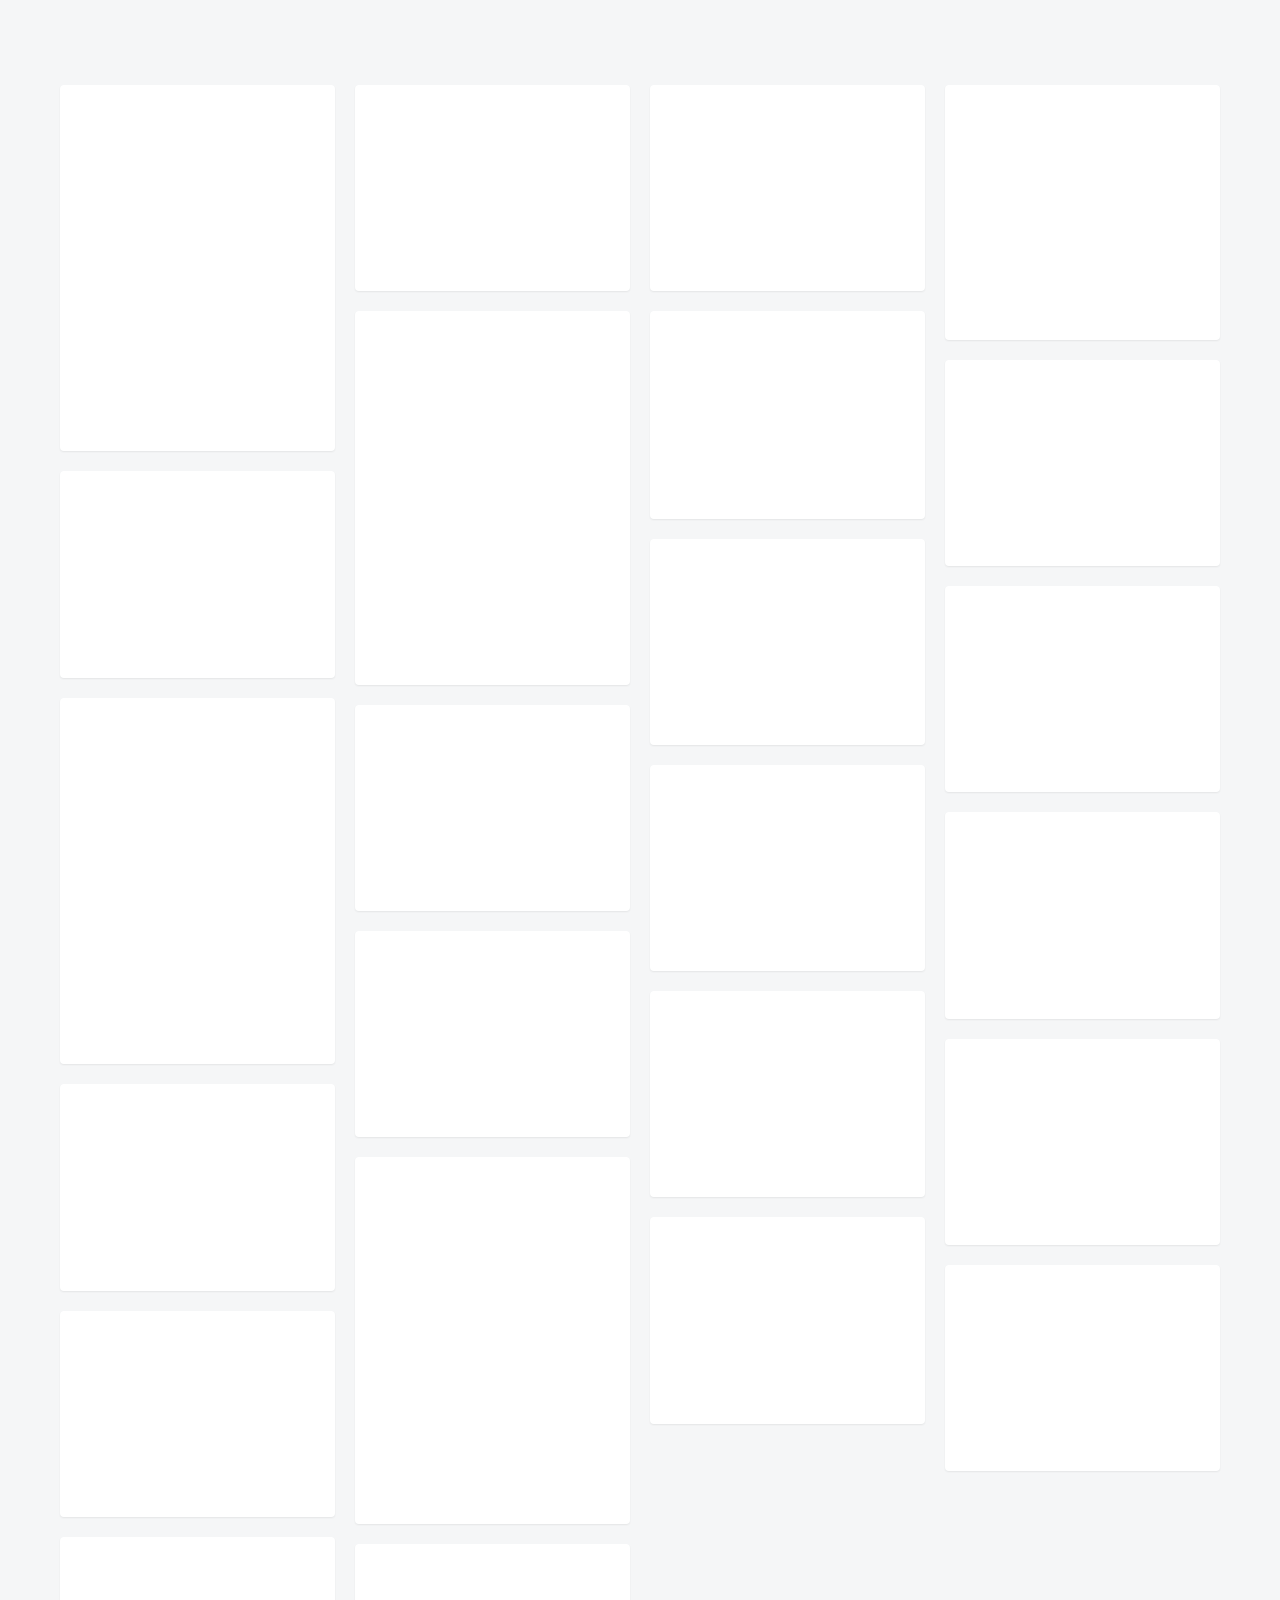
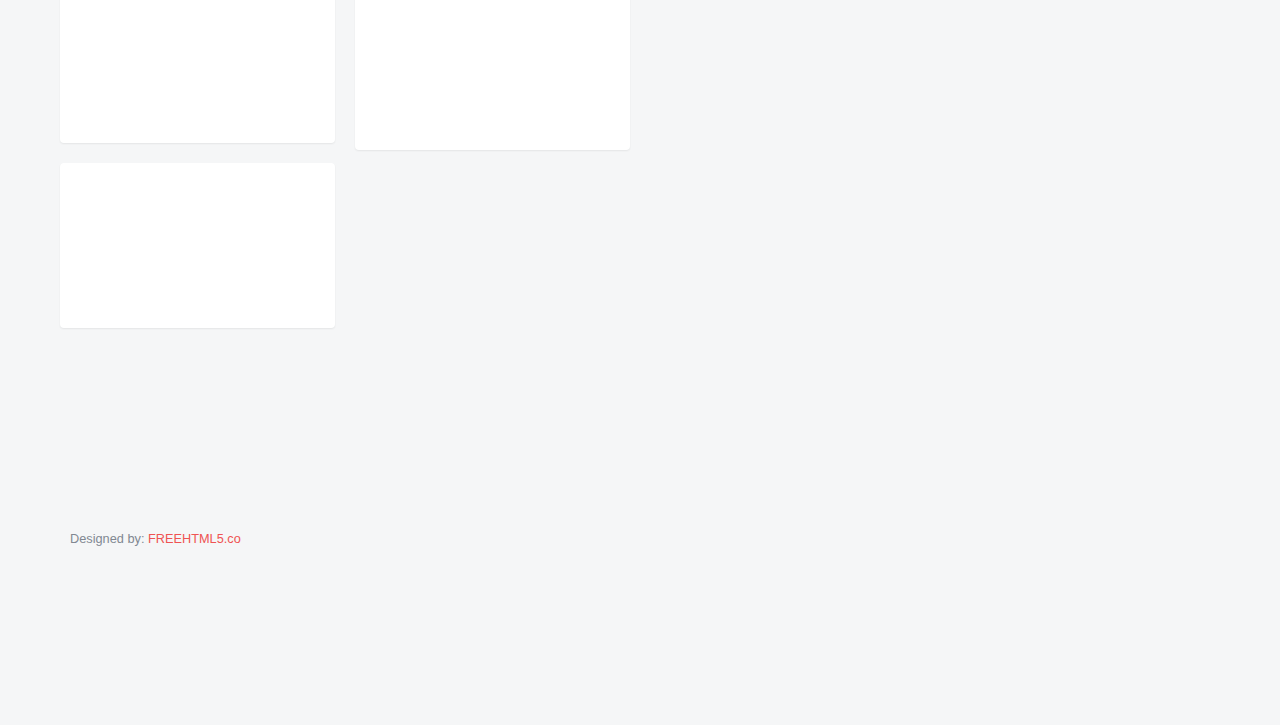
==== commit b851ba60: "update additional gallery" ====
--- a/gallery/index.html
+++ b/gallery/index.html
@@ -92,6 +92,13 @@
                         <a href="images/img_7.jpg" class="image-popup fh5co-board-img"><img src="images/img_7.jpg" alt="Domki Dosbajka"></a>
                     </div>
                 </div>
+
+                <div class="item">
+                    <div class="animate-box">
+                        <a href="images/img_3.jpg" class="image-popup fh5co-board-img"><img src="images/img_3.jpg" alt="Domki Dosbajka"></a>
+                    </div>
+                </div>
+
                 <div class="item">
                     <div class="animate-box">
                         <a href="images/img_8.jpg" class="image-popup fh5co-board-img"><img src="images/img_8.jpg" alt="Domki Dosbajka"></a>
@@ -117,6 +124,13 @@
                         <a href="images/img_11.jpg" class="image-popup fh5co-board-img"><img src="images/img_11.jpg" alt="Domki Dosbajka"></a>
                     </div>
                 </div>
+
+                <div class="item">
+                    <div class="animate-box">
+                        <a href="images/img_24.jpg" class="image-popup fh5co-board-img"><img src="images/img_24.jpg" alt="Domki Dosbajka"></a>
+                    </div>
+                </div>
+
                 <div class="item">
                     <div class="animate-box">
                         <a href="images/img_12.jpg" class="image-popup fh5co-board-img"><img src="images/img_12.jpg" alt="Domki Dosbajka"></a>
@@ -134,9 +148,21 @@
                 </div>
                 <div class="item">
                     <div class="animate-box">
-                        <a href="images/img_3.jpg" class="image-popup fh5co-board-img"><img src="images/img_3.jpg" alt="Domki Dosbajka"></a>
-                    </div>
-                </div>
+                        <a href="images/img_25.jpg" class="image-popup fh5co-board-img"><img src="images/img_25.jpg" alt="Domki Dosbajka"></a>
+                    </div>
+                </div>
+                <div class="item">
+                    <div class="animate-box">
+                        <a href="images/img_21.jpg" class="image-popup fh5co-board-img"><img src="images/img_21.jpg" alt="Domki Dosbajka"></a>
+                    </div>
+                </div>
+
+                <div class="item">
+                    <div class="animate-box">
+                        <a href="images/img_22.jpg" class="image-popup fh5co-board-img"><img src="images/img_22.jpg" alt="Domki Dosbajka"></a>
+                    </div>
+                </div>
+
                 <div class="item">
                     <div class="animate-box">
                         <a href="images/img_15.jpg" class="image-popup fh5co-board-img"><img src="images/img_15.jpg" alt="Domki Dosbajka"></a>
@@ -162,6 +188,20 @@
                         <a href="images/img_19.jpg" class="image-popup fh5co-board-img"><img src="images/img_19.jpg" alt="Domki Dosbajka"></a>
                     </div>
                 </div>
+
+                <div class="item">
+                    <div class="animate-box">
+                        <a href="images/img_20.jpg" class="image-popup fh5co-board-img"><img src="images/img_20.jpg" alt="Domki Dosbajka"></a>
+                    </div>
+                </div>
+
+                <div class="item">
+                    <div class="animate-box">
+                        <a href="images/img_23.jpg" class="image-popup fh5co-board-img"><img src="images/img_23.jpg" alt="Domki Dosbajka"></a>
+                    </div>
+                </div>
+
+
             </div>
         </div>
     </div>
